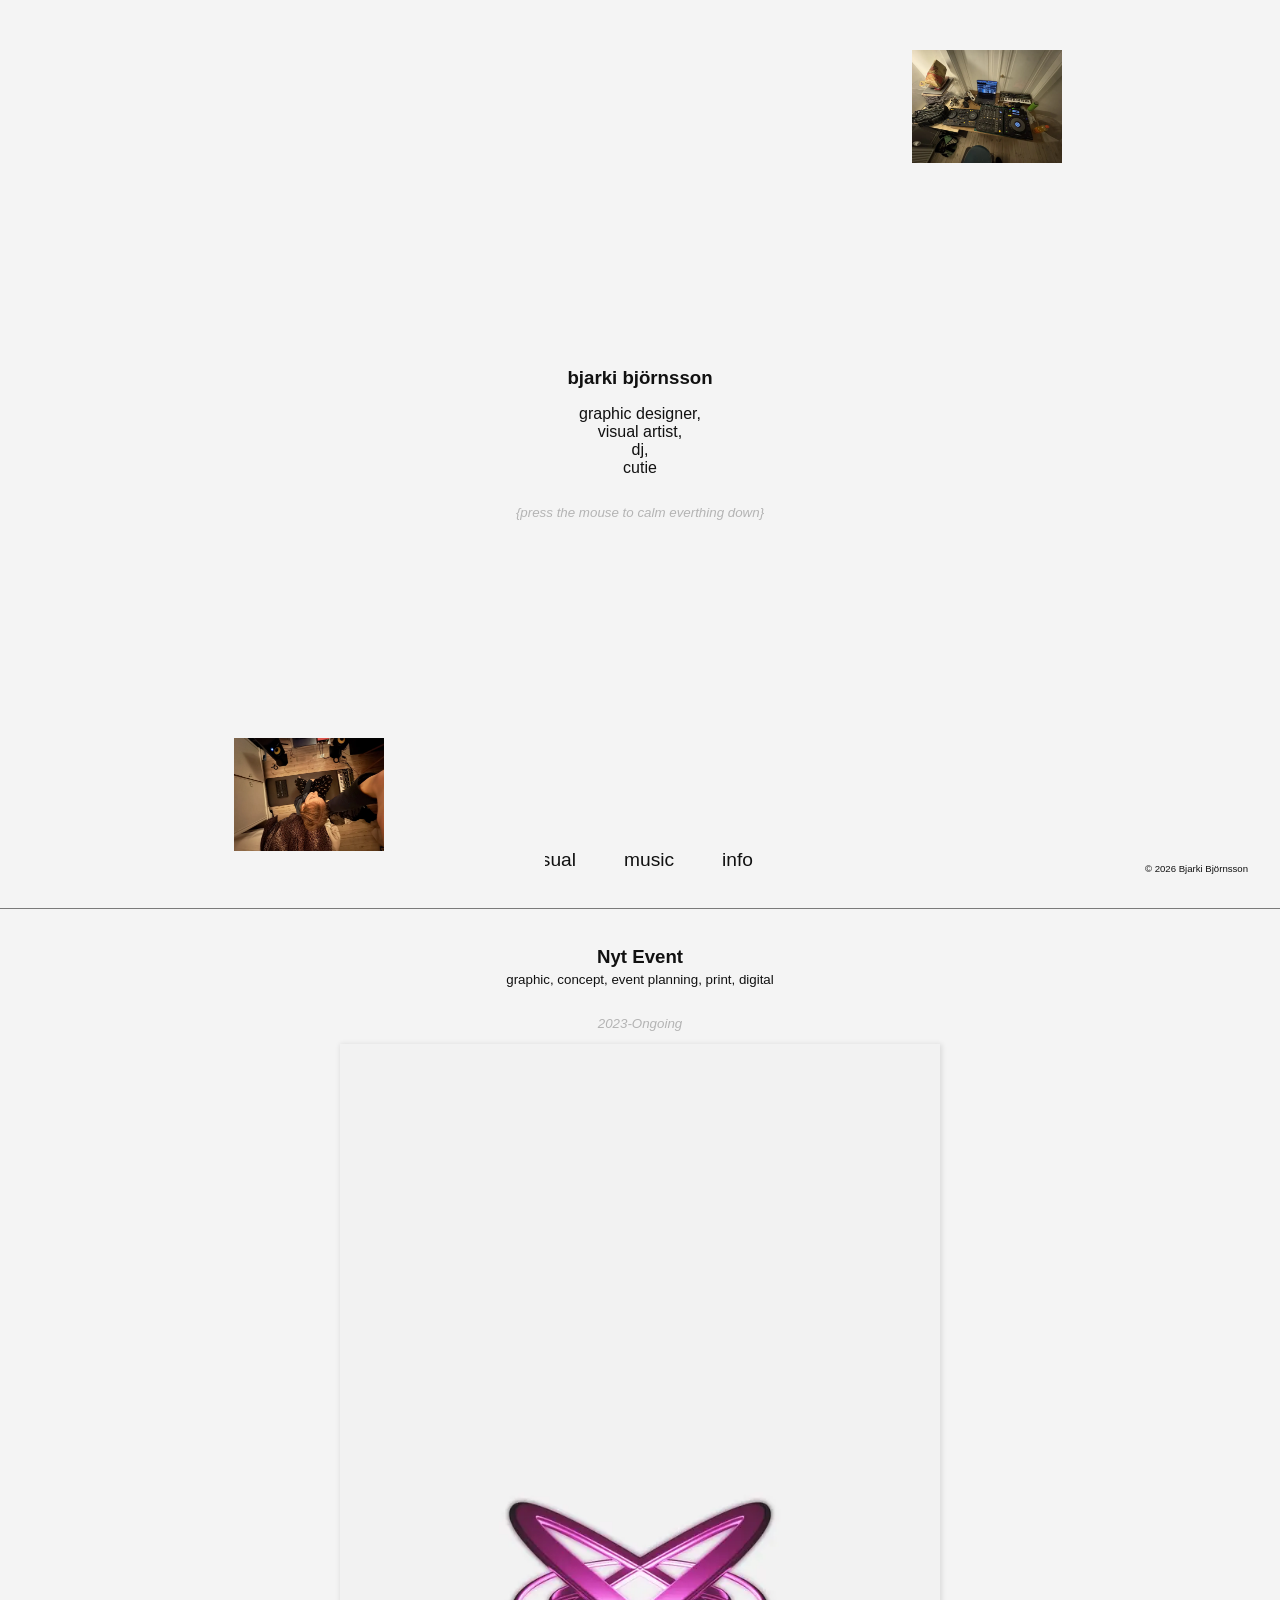
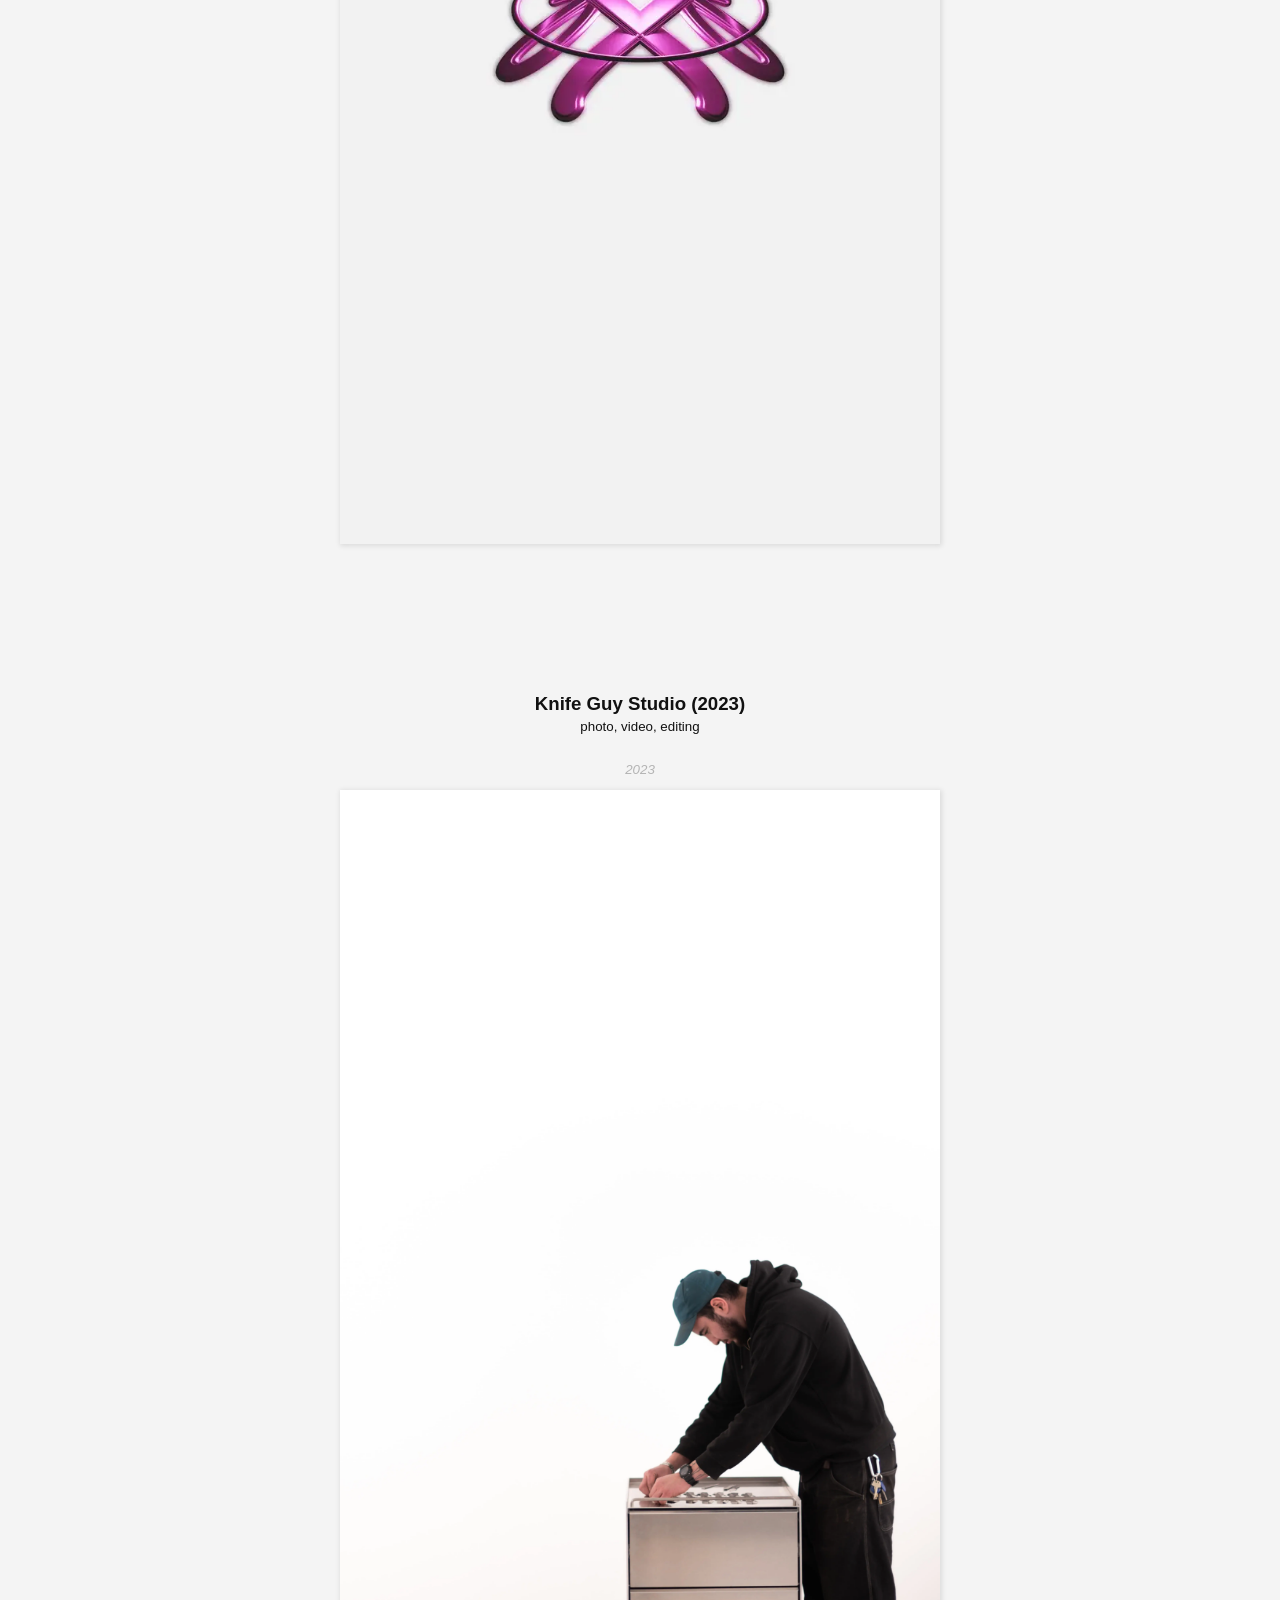
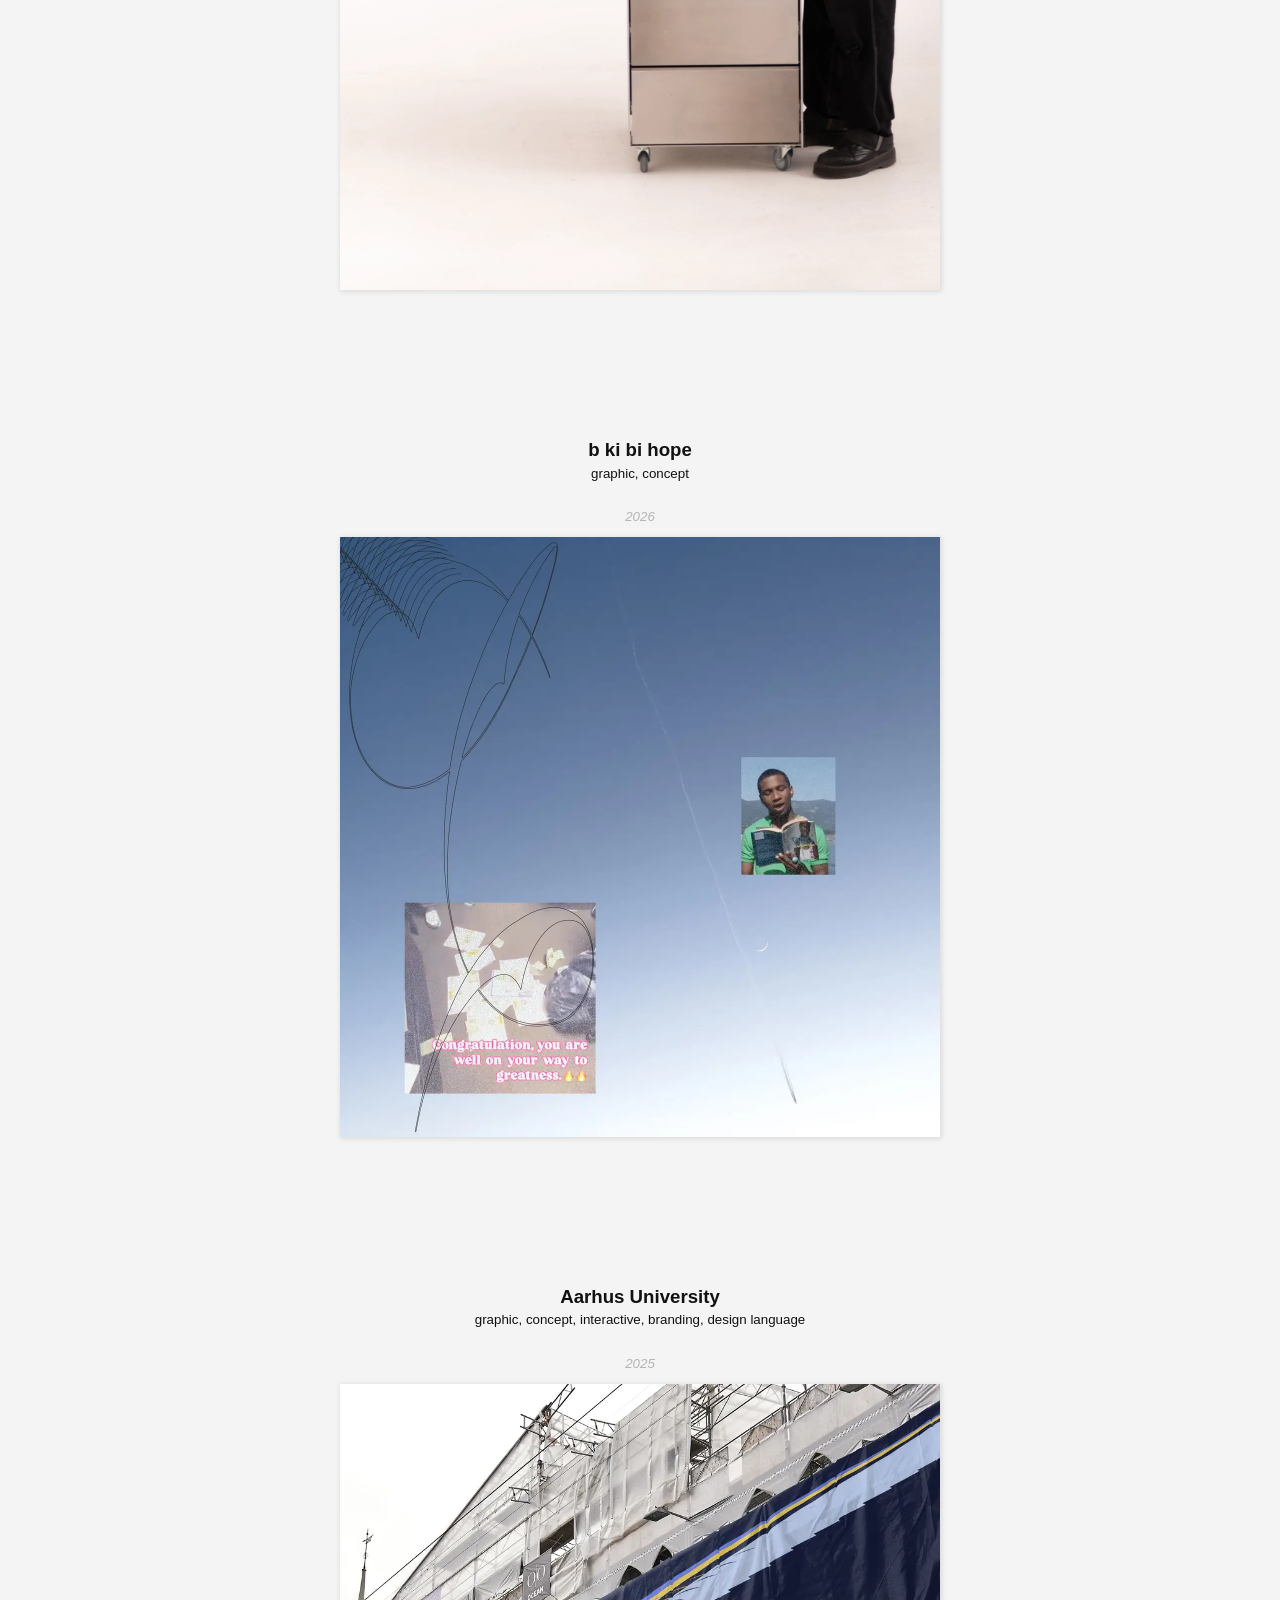
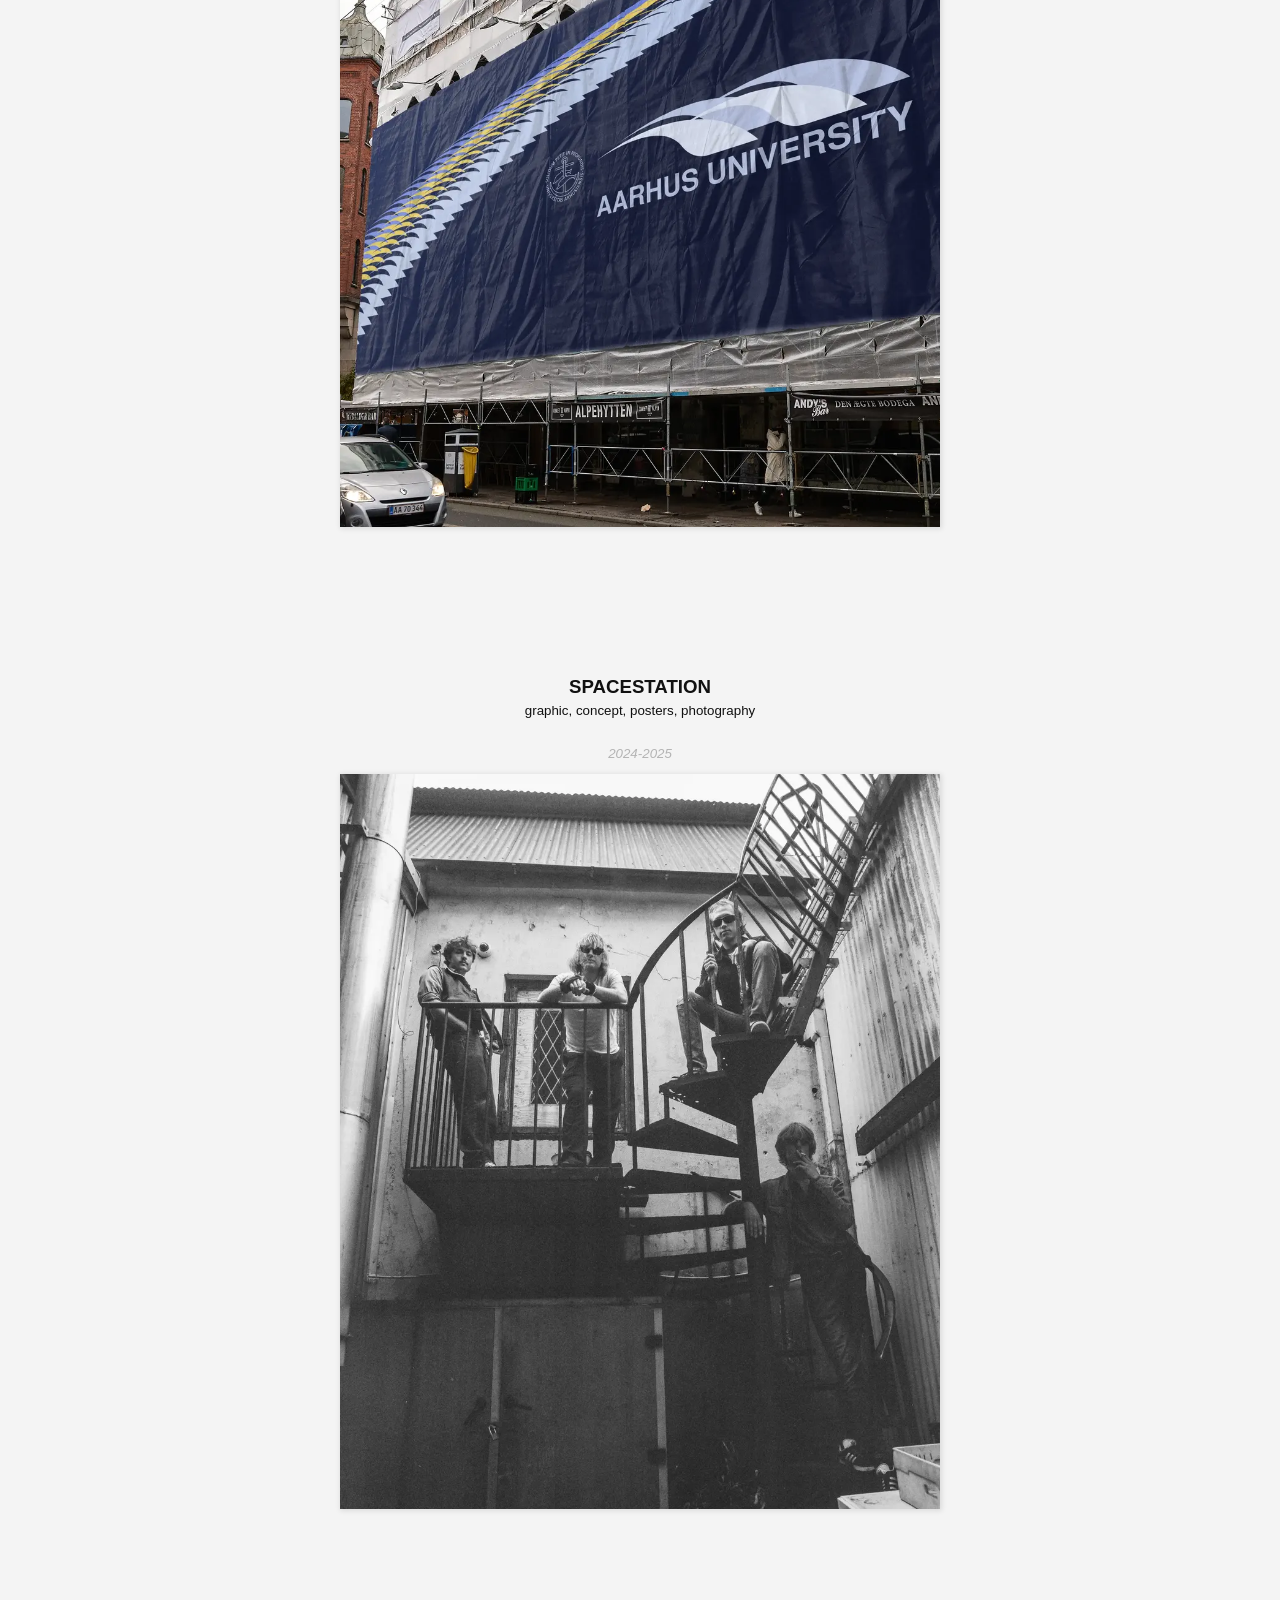
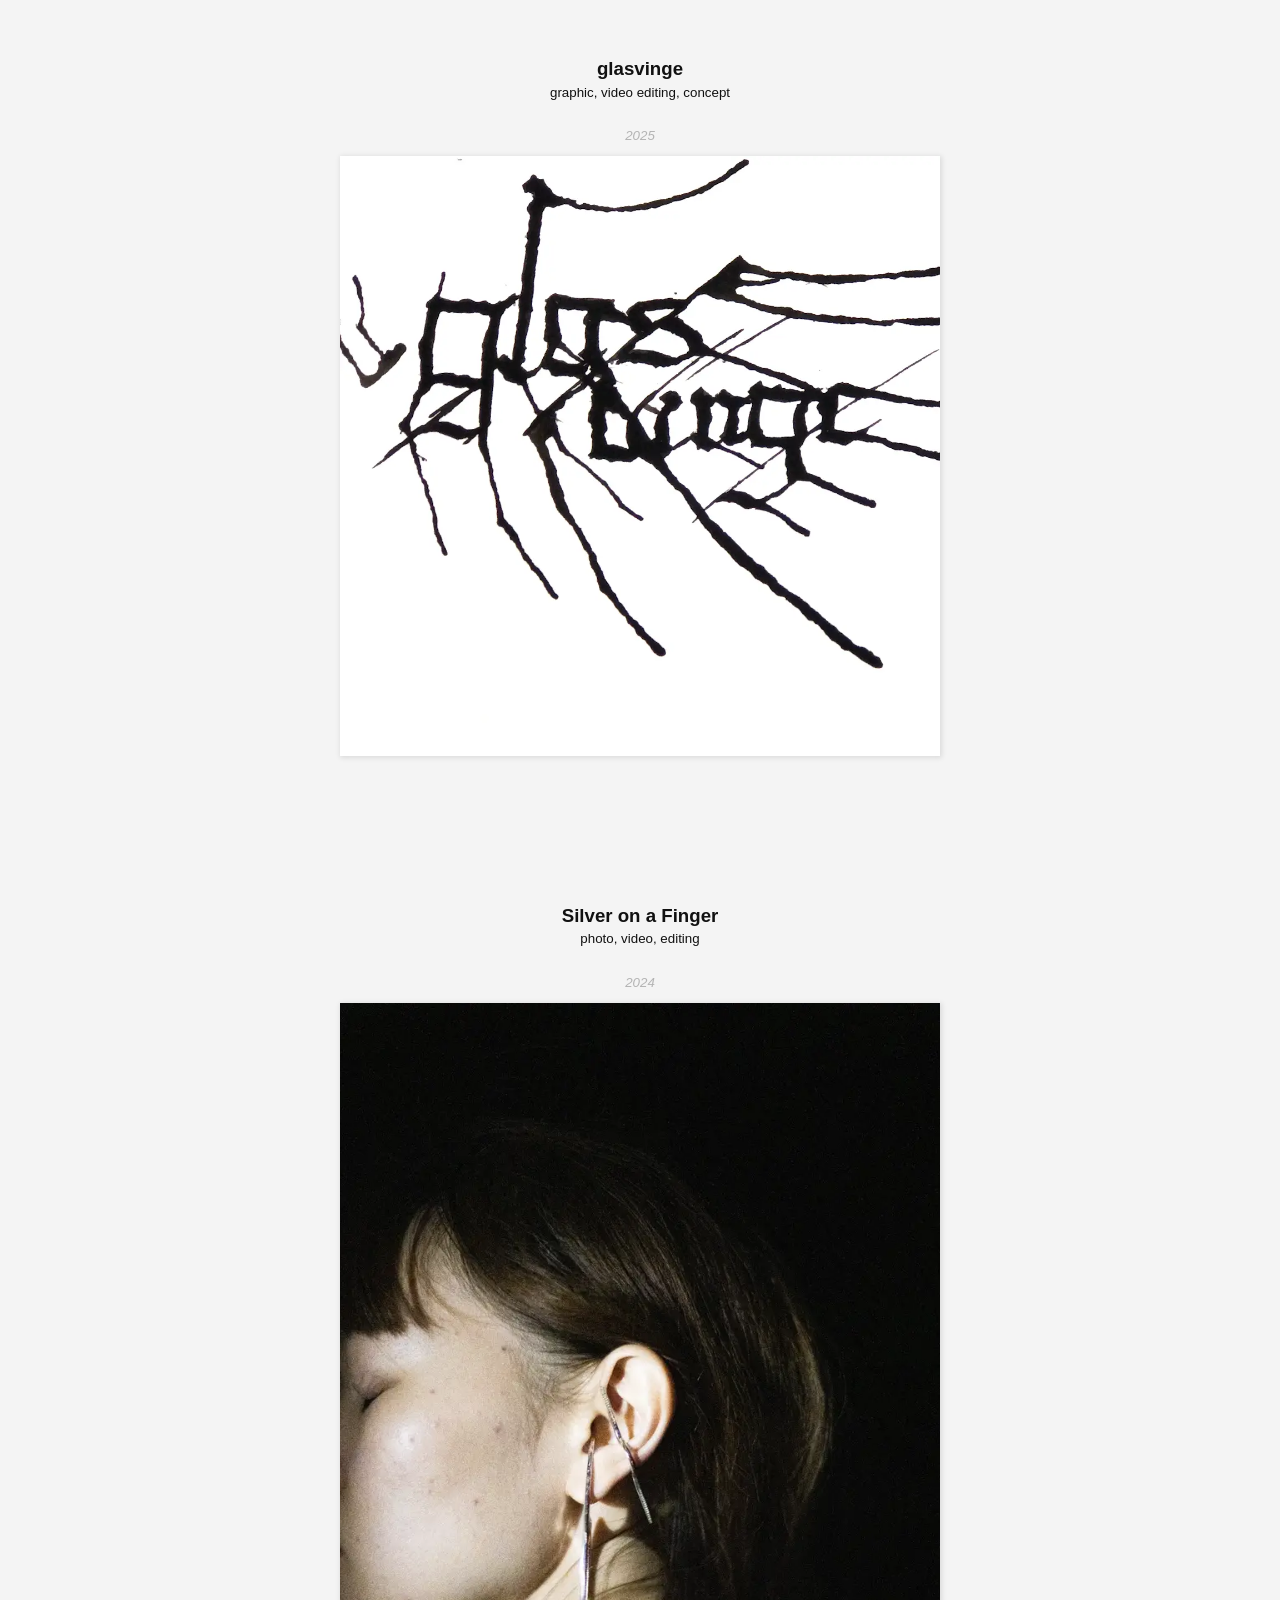
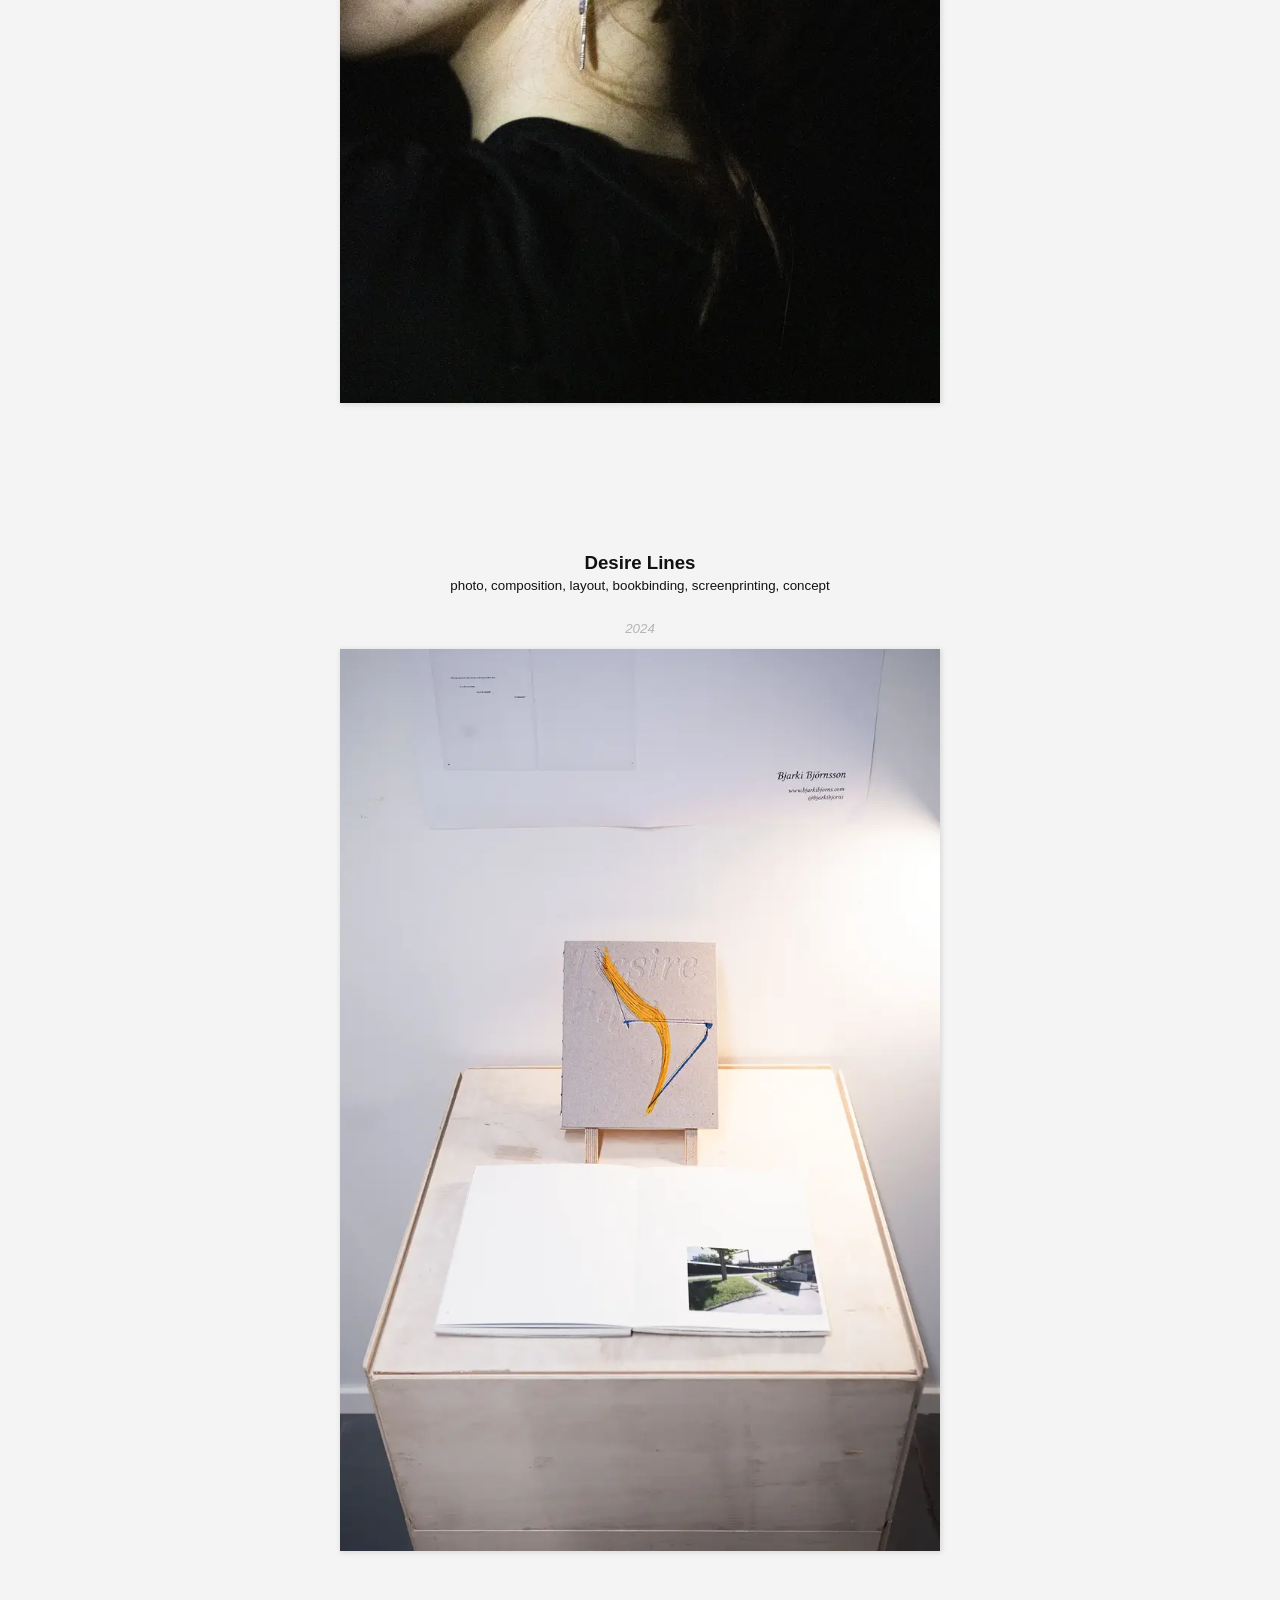
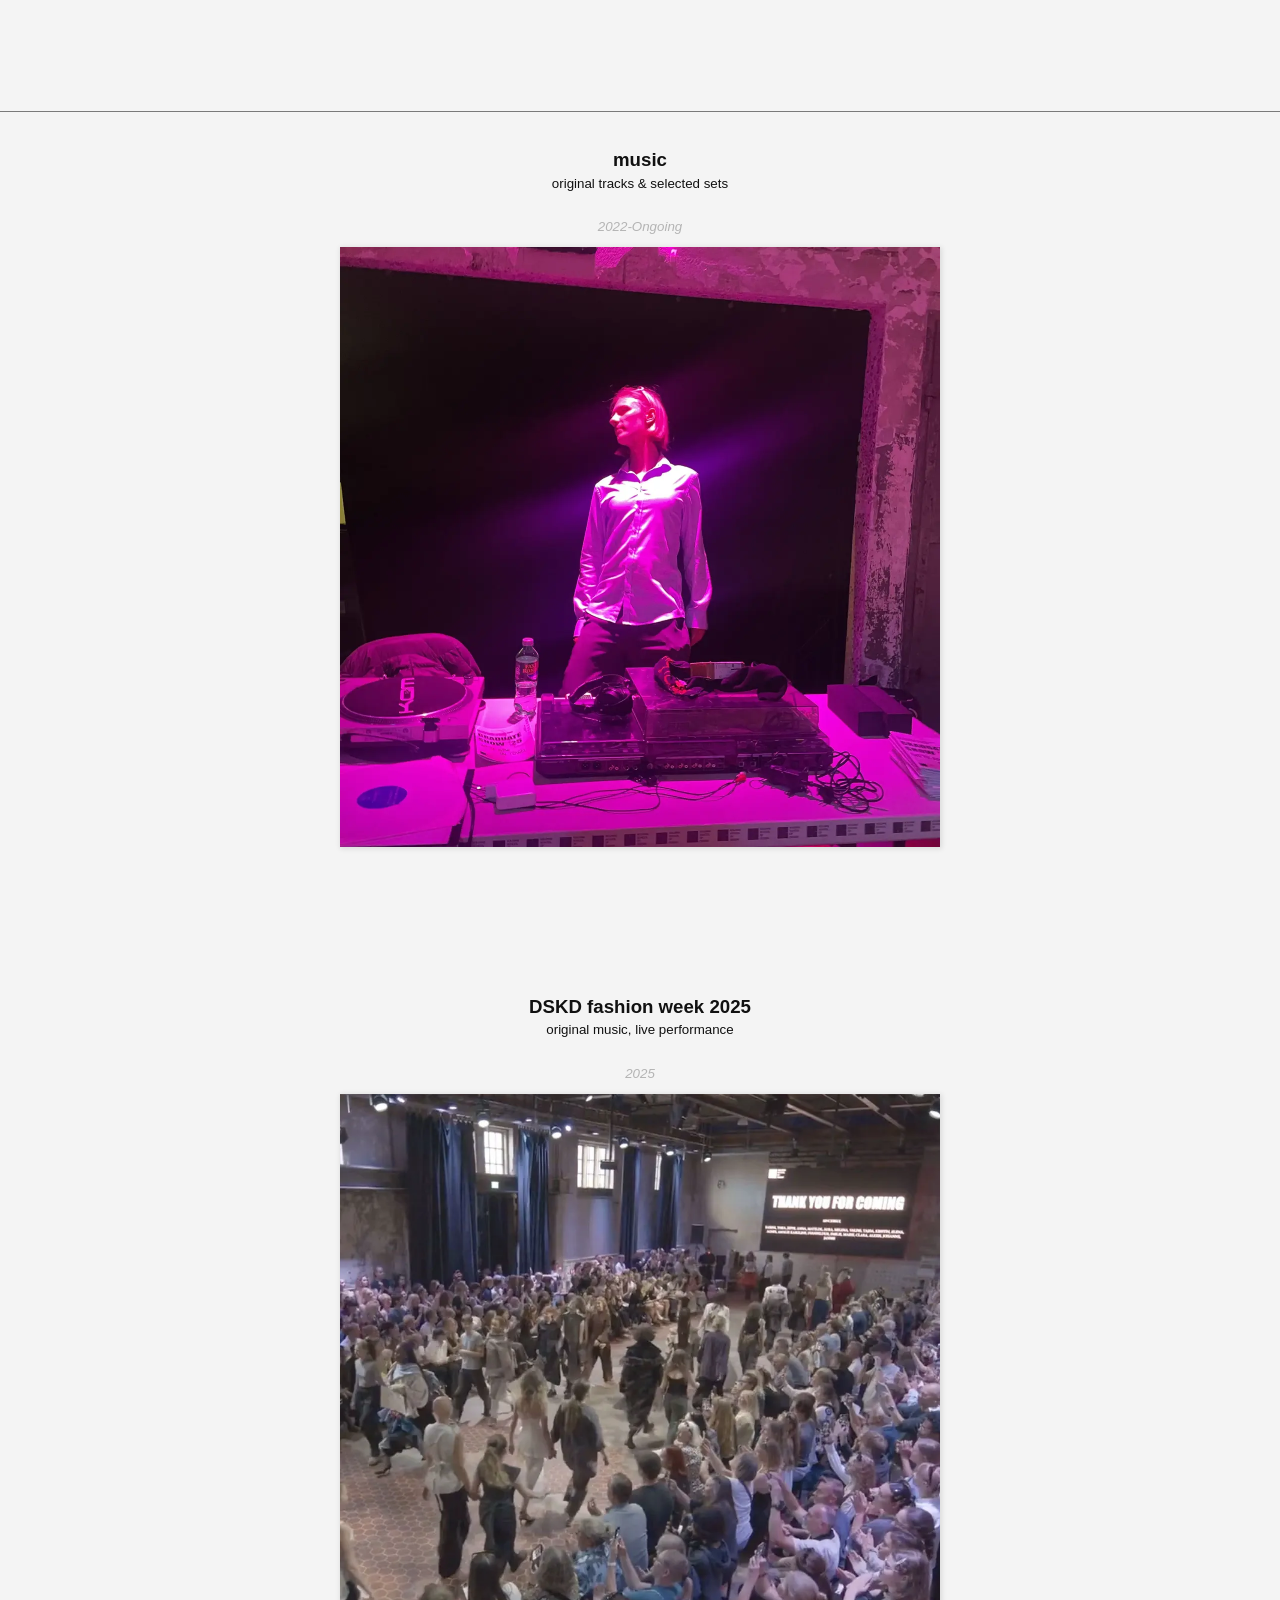
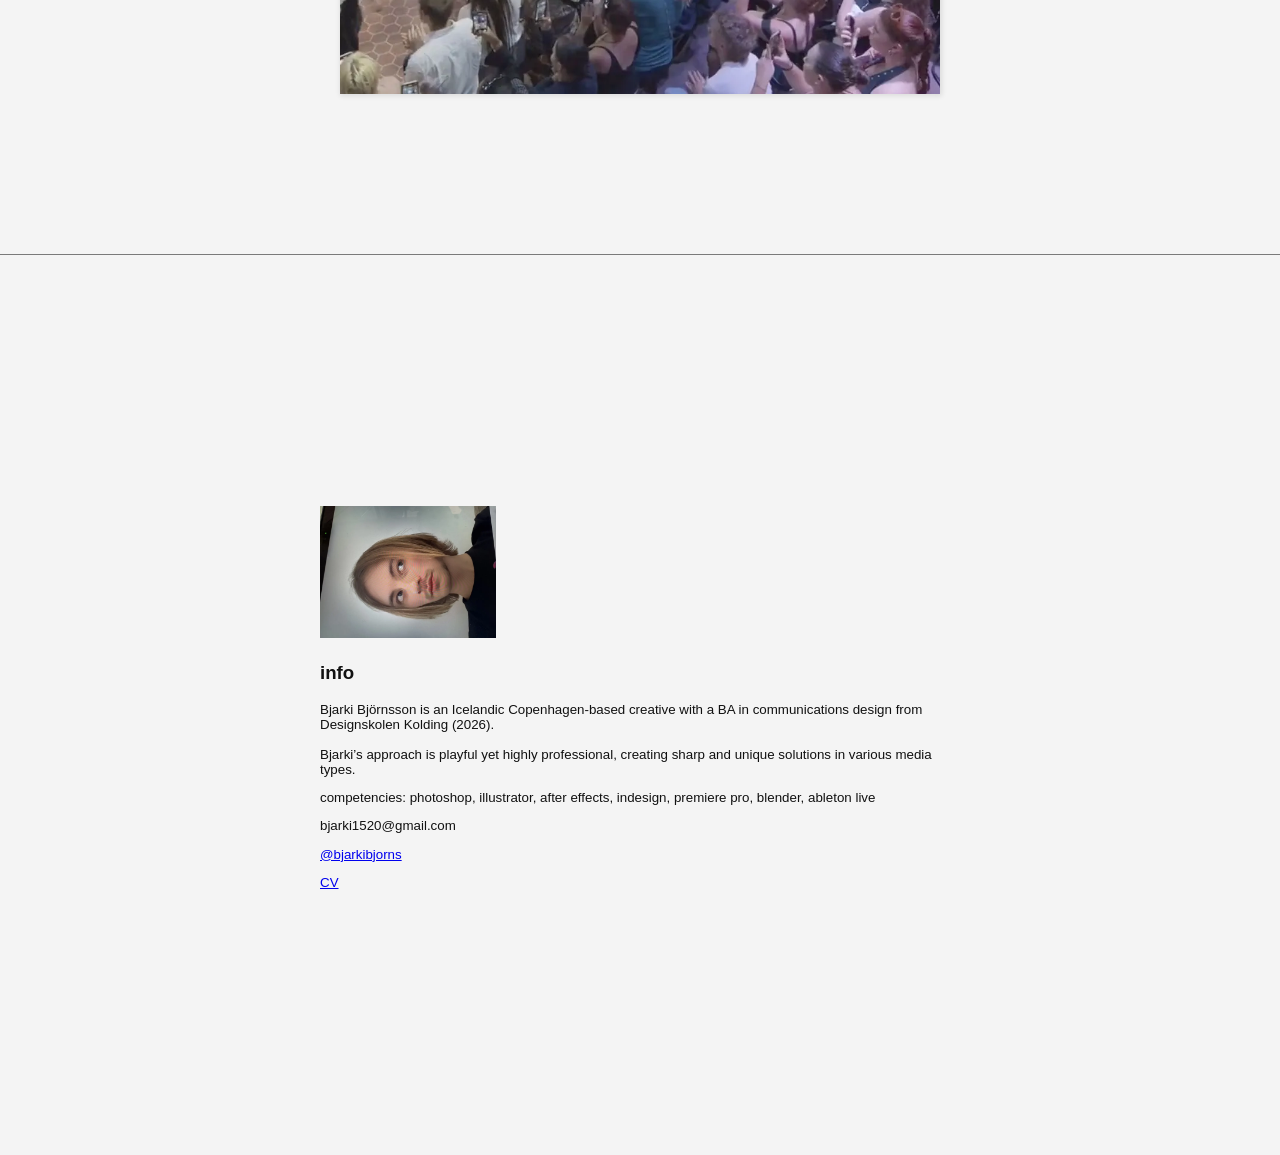
==== index.html @ 42175d0e "network slowness load 4" ====
<!DOCTYPE html>
<html lang="en">
<head>
  <style>
    /* Critical CSS for the loader */
    #loading-screen {
      position: fixed;
      inset: 0;
      background: white;
      z-index: 100000;
      display: flex;
      align-items: center;
      justify-content: center;
    }
    #moving-loader-gif {
      position: fixed;
      z-index: 100001;
      width: 80px;
      pointer-events: none;
      transform: translate(-50%, -50%);
    }
  </style>
  <meta charset="UTF-8" />
  <meta name="viewport" content="width=device-width, initial-scale=1.0" />
  <title>bjarki björnsson</title>
  <link rel="preload" as="image" href="cursors/icons8-iphone-spinner.gif">
  <link rel="stylesheet" href="style.css" />

</head>
<body>

    <div id="loading-screen">
      <img src="cursors/loading cursor1.gif" id="moving-loader-gif">
      
      <div class="loader-content">
      </div>
    </div>

  <script>
    // Attach to 'window' so it's a global reference, not a local 'const'
    window.myLoaderGif = document.getElementById('moving-loader-gif');
    
    window.addEventListener('mousemove', (e) => {
      if (window.myLoaderGif) {
        window.myLoaderGif.style.left = e.clientX + 'px';
        window.myLoaderGif.style.top = e.clientY + 'px';
      }
    });

  </script>

    <div id="hero-container">
    

      <div class="hero-content">
        <h1>bjarki björnsson</h1>
        <p>graphic designer, <br>visual artist, <br>dj, <br>cutie</p>
        <p2>{press the mouse to calm everthing down}</p2>
        </p2>
        </div>

      <video id="random-video" autoplay loop muted playsinline class="lazy-video" data-src="video/lander/compressed50_LANDER3 500kb.mp4">
        <source src="" type="video/mp4">
      </video>

      <video id="random-video2" fetchpriority="high" preload="auto" autoplay loop muted playsinline class="lazy-video" data-src="video/lander/compressed40_E4603BA1-916D-401C-B111-7D8BB519579E.mp4">
        <source src="" type="video/mp4">
      </video>

      <video id="random-video3" fetchpriority="high" preload="auto" autoplay loop muted playsinline class="lazy-video" data-src="video/lander/compressed50_3dbjarki2.mp4">
        <source src="" type="video/mp4">
      </video>

      <video id="random-video4" fetchpriority="high" preload="auto" autoplay loop muted playsinline class="lazy-video" data-src="video/lander/compressed45_flying circles.mp4">
        <source src="" type="video/mp4">
      </video>

      <!-- <div id="random-image">
          <img src="images/lander/IMG_5383.webp" class="lander-img" alt="Lander Image">
        </div> -->

      <div id="random-image2">
          <img src="images/lander/IMG_5138 2.webp" class="lander-img" alt="Lander Image" fetchpriority="high">
        </div>

      <div id="random-image3">
          <img src="images/lander/IMG_4992 3.webp" class="lander-img" alt="Lander Image" fetchpriority="high">
        </div>

        <div class="navigation">
      <a href="#work">visual</a> 
      <a href="#music">music</a>
      <a href="#info">info</a>
      </div>

    </div>

<script>
  // Immediate Hero Interaction
  const hero = document.getElementById('hero-container');
  const loader = document.getElementById('moving-loader-gif');
  
  window.addEventListener('mousemove', (e) => {
    // Move the custom cursor immediately
    if (loader) {
      loader.style.left = e.clientX + 'px';
      loader.style.top = e.clientY + 'px';
    }
    
    // Simple logic to trigger your "chaos" functions if the script.js is ready
    if (typeof initAllElements === "function") {
       // Only run the heavy stuff if the mouse moves significantly
       if (Math.abs(e.clientX - heroLastX) > 5) {
         initAllElements();
         heroLastX = e.clientX;
       }
    }
  });
</script>

  <section id="work">

      <hr class="concept-line">

        <!-- nyt event -->
    <div class="project" data-date="2026-03-13">
      <h2>Nyt Event</h2>
      <p>graphic, concept, event planning, print, digital</p>
      <p2>2023-Ongoing</p2>

        <div class="project-content">
        <img src="images/nyt event/NE logo pink small background.webp" class="project-image"
        style="--img-height: 1100px;">
     </div>

        <div class="project-info hidden project-info-text spnr-text-position">
            <p class="project-info-text">
              Nyt Event is a collective of djs, designers, light artists, and music lovers who have come together to offer an alternative to the local party scene. 
              <br> <br>
              Their events are thoughtfully themed, spotlighting local talent alongside national and international artists. 
              <br><br>Nyt Event is a dynamic, ever-evolving organization moving as one to build a vibrant community centered around music and shared spaces.
            </p>
      </div>

      <div class="project-info hidden project-info-text spnr-text-position">
            <p class="project-info-text">
              past events: 
              <br> NE1: Friday the 13th
              <br> NE2: Slippery When Wet
              <br> NE3: cloud9
              <br> NE4: Enter The Forest
              <br> NE5: Nyt Event is Back
              <br> NE6: Frequency
              <br> NE7: Double Take
              <br> NE8: Full Circle
      </div>
      
     <div class="project-info hidden" style="width: 12vw;" loading="lazy">
        <img src="images/nyt event/NE2 NytEventPoster 01.12.webp">
      </div>
      
     <div class="project-info hidden" style="width: 12vw;" loading="lazy">
        <img src="images/nyt event/NE8 portrett insta2.webp">
      </div>

      <div class="project-info hidden spnr-video-position custom-size-video" style="width: 12vw;">
        <video autoplay loop muted playsinline controls class="video-shown lazy-video" data-src="video/nyt event/compressed50_NE2 anim2.10001-0350.mp4">
          <source src="" type="video/mp4">
        </video>
      </div>
        
      <div class="project-info hidden spnr-video-position custom-size-video" style="width: 12vw;">
        <video autoplay loop muted playsinline controls class="video-shown lazy-video" data-src="video/nyt event/compressed50_NE3 vid 4compressed40.mp4">
          <source src="" type="video/mp4">
        </video>
      </div>

      <div class="project-info hidden" style="width: 400px; padding: 0;">
        <a href="https://youtu.be/iKqjh4j3o0E?si=7zTYryjieG_lVXyG" target="_blank" class="yt-link-wrapper">
          <div class="video-container">
                    <video autoplay loop muted playsinline controls class="video-shown lazy-video" data-src="video/nyt event/compressed50_NE4 LIVE GRAFIK showcaseComp35.mp4">
                    <source src="" type="video/mp4">
                  </video>
            
            <div class="play-overlay">
              <span class="play-icon">▶</span>
            </div>
            <p>NE4 live visuals showcase</p>
          </div>
        </a>
      </div>

      <div class="project-info hidden spnr-video-position custom-size-video" style="width: 12vw;" loading="lazy">
        <video autoplay loop muted playsinline controls class="video-shown lazy-video" data-src="video/nyt event/compressed50_NE8 compressed31_ne8 instagram poster ready (higher bitrate).mp4">
          <source src="" type="video/mp4">
        </video>
      </div>

      <div class="project-info hidden spnr-video-position custom-size-video" style="width: 12vw;" loading="lazy">
        <video autoplay loop muted playsinline controls class="video-shown lazy-video" data-src="video/nyt event/compressed50_NE7 compressed32_NE7 vibe vid 4th export.mp4">
          <source src="" type="video/mp4">
        </video>
      </div>

      
      <div class="project-info hidden carousel-container" style="width: 12vw;" loading="lazy">
        <div style="position: relative;"> <div class="carousel-slides" loading="lazy">
            <img src="images/nyt event/NE4 PLAKAT WEB Large.webp" class="active">
            <img src="images/nyt event/NE4 PLAKAT WEB2 Large.webp" style="display:none;">
          </div>
          
          <div class="fullscreen-btn" title="Open Fullscreen">⛶</div>
        </div>
        
      </div>
      
      <div class="project-info hidden carousel-container" style="width: 12vw;" loading="lazy">
        <div style="position: relative;"> <div class="carousel-slides">
            <img src="images/nyt event/NE7 basement plakat DIGITAL_01.webp" class="active">
            <img src="images/nyt event/NE7 Double Take Insta post.webp" style="display:none;">
          </div>
          
          <div class="fullscreen-btn" title="Open Fullscreen">⛶</div>
        </div>
        
      </div>


    </div>

   <!-- b ki bi hope series -->
    <div class="project" data-date="2026-02-20">
      <h2>b ki bi hope</h2>
      <p>graphic, concept</p>
      <p2>2026</p2>
  
      <div class="project-content">
        <img src="images/b ki bi hope series/b ki bi hope1 FINAL.webp" class="project-image" loading="lazy"
            style="--img-height: auto;">
      </div>
  
      <div class="project-info hidden project-info-text spnr-text-position">
        <p>a hopecore & internet inspired mix series with visuals made from my videos, a short message to the enjoyer and some line animation.</p>
      </div>  

      <div class="project-info hidden project-info-text playlist-link-position">
        <a href="https://youtube.com/playlist?list=PLxPtpmsCtfvhd7OvOe6T6Duh5SeKeZaR4&si=cucd_KIMr5ONEcuh" target="_blank">youtube playlist</a>
      </div>   
  
      <div class="project-info hidden spnr-video-position"  style="width: 12vw;" loading="lazy">
        <video autoplay loop muted playsinline class="video-shown image-video-lightbox-fix lazy-video" data-src="video/b ki bi hope series/compressed40_b ki bi hope1 tracklist video.mp4">
          <source src="" type="video/mp4">
        </video>
      </div>

      <div class="project-info hidden" style="width: 12vw;" loading="lazy">
        <img src="images/b ki bi hope series/b ki bi hope2 ss.webp">
      </div>

      <div class="project-info hidden" style="width: 12vw;" loading="lazy">
        <img src="images/b ki bi hope series/b ki bi hope3 ss.webp">
      </div>

      <div class="project-info hidden" style="width: 12vw;" loading="lazy">
        <img src="images/b ki bi hope series/b ki bi hope1 ss.webp">
      </div>
    </div>

      <!-- silver on a finger -->
        <div class="project" data-date="2024-06-06">
          <h2>Silver on a Finger</h2>
        <p>photo, video, editing</p>
        <p2>2024</p2>

        <div class="project-content">
          <img src="images/silver on a finger/_DSC2066.webp" class="project-image"
              style="--img-height: 1000px;">
        </div>

              <div class="project-info hidden project-info-text spnr-text-position">
          <p>This was a shoot for the lovely Emilie Storm Kaysen and her brand, Silver on a Finger. Experimenting with moving phone flashlights, we were able to create this super unique atmosphere. The outcome was a mood video, and some product/concept photographs.</p>
        </div>  

        <div class="project-info hidden spnr-video-position custom-size-video">
          <video autoplay loop muted playsinline controls class="video-shown lazy-video" data-src="video/silver on a finger/compressed40_compressed_Silver on a Finger Bjarki video.mp4">
            <source src="" type="video/mp4">
          </video>
        </div>

        <div class="custom-soaf-photo">

              <div class="project-info hidden" style="width: 12vw;" loading="lazy">
                <img src="images/silver on a finger/_DSC1998.webp">
              </div>

              <div class="project-info hidden" style="width: 12vw;" loading="lazy">
                <img src="images/silver on a finger/_DSC2864.webp">
              </div>

              <div class="project-info hidden" style="width: 12vw;" loading="lazy">
                <img src="images/silver on a finger/_DSC3039.webp">
              </div>

              <div class="project-info hidden" style="width: 12vw;" loading="lazy">
                <img src="images/silver on a finger/_DSC2109.webp">
              </div>

              <div class="project-info hidden" style="width: 12vw;" loading="lazy">
                <img src="images/silver on a finger/_DSC2182.webp">
              </div>

              <div class="project-info hidden" style="width: 12vw;" loading="lazy">
                <img src="images/silver on a finger/_DSC2033.webp">
              </div>

              <div class="project-info hidden" style="width: 12vw;" loading="lazy">
                <img src="images/silver on a finger/_DSC2444.webp">
              </div>

              <div class="project-info hidden" style="width: 12vw;" loading="lazy">
                <img src="images/silver on a finger/_DSC2850.webp">
              </div>
        </div>

        </div>

    <!-- spacestation -->
        <div class="project"  data-date="2025-09-20"> 
      <h2>SPACESTATION</h2>
      <p>graphic, concept, posters, photography</p>
      <p2>2024-2025</p2>

        <div class="project-content">
        <img src="images/spacestation/000004480005.webp" class="project-image"
               style="--img-height: auto;">
     </div>

        <div class="project-info hidden project-info-text spnr-text-position">
        <p class="project-info-text">Rockband from Iceland, 60s phsycadelic pop fused w/ shoegaze. Posters, band photos, live performance photos, album cover concept work</p>
      </div>

      <div class="project-info hidden" style="width: 12vw;" loading="lazy">
        <img src="images/spacestation/000004480006.webp">
      </div>
      
      <div class="project-info hidden" style="width: 12vw;" loading="lazy">
        <img src="images/spacestation/Leica M2 (Portra400) 4 Sumar2024 22.webp">
      </div>
      
      <div class="project-info hidden" style="width: 12vw;" loading="lazy">
        <img src="images/spacestation/Spacestation EU tour 23.sept FINAL_01.webp">
      </div>

      <div class="project-info hidden spnr-video-position" style="width: 12vw;" loading="lazy">
        <video autoplay loop muted playsinline class="video-shown image-video-lightbox-fix lazy-video" data-src="video/spacestation/compressed50_ISL SYNDROME POSTER ANIMATED FINAL.mp4">
          <source src="" type="video/mp4">
        </video>
      </div>

    </div>

        <!-- desire lines -->
    <div class="project" data-date="2024-06-01">
      <h2>Desire Lines</h2>
      <p>photo, composition, layout, bookbinding, screenprinting, concept</p>
      <p2>2024</p2>

        <div class="project-content">
        <img src="images/desire lines/desire lines title image copy.webp" class="project-image"
               style="--img-height: auto;">
     </div>

        <div class="project-info hidden project-info-text spnr-text-position">
            <p class="project-info-text">This book aims to get the user to implement the values of Wabi-Sabi into their lives by taking example in something we all know and can relate to. A traditional coffee table book is big, well crafted and typically not meant to be read in one sitting, making it kind of at odds with its purpose. This book is big, well crafted but only takes 5-10 minutes to complete. This way it fits much better in at the places you usually find coffee table books. 
            <br><br>This book was my final project during my first year in the Communication Design program at Designskolen Kolding. After the examination, the administration bought 2 copies of the book to be shown on the halls of the school. 
            <br><br>I refined the screen printed graphic elements on the cover and inside the book.</p>
      </div>

      <div class="project-info hidden spnr-video-position" style="width: 15rem;" loading="lazy">
        <img src="images/desire lines/_DSC6150.webp">
      </div>
      
      <div class="project-info hidden" style="width: 12vw;" loading="lazy">
        <img src="images/desire lines/_DSC6185.webp">
      </div>
      
      <div class="project-info hidden" style="width: 12vw;" loading="lazy">
        <img src="images/desire lines/_DSC6155.webp">
      </div>
      
      <div class="project-info hidden" style="width: 12vw;" loading="lazy">
        <img src="images/desire lines/_DSC6187.webp">
      </div>
      
      <div class="project-info hidden" style="width: 12vw;" loading="lazy">
        <img src="images/desire lines/_DSC6191.webp">
      </div>
      
      <div class="project-info hidden" style="width: 12vw;" loading="lazy">
        <img src="images/desire lines/_DSC6196.webp">
      </div>

      <div class="project-info hidden spnr-video-position" style="width: 12vw;">
        <video autoplay loop muted playsinline class="video-shown image-video-lightbox-fix lazy-video" data-src="video/desire lines/compressed40_nr3.mp4">
          <source src="" type="video/mp4">
        </video>
      </div>

    </div>

        <!-- glasvinge -->
    <div class="project" data-date="2025-04-01">
      <h2>glasvinge</h2>
      <p>graphic, video editing, concept</p>
      <p2>2025</p2>

        <div class="project-content">
        <img src="images/glasvinge/logo creation/Glasvinge Logo final.webp" class="project-image"
             style="--img-height: auto;"> 
     </div>

        <div class="project-info hidden project-info-text spnr-text-position">
            <p class="project-info-text">Glasvinge was a project made by myself and 3 musicians/sound designers. 
            <br>It was a platform where we could experiment both visually and sonically. 
            <br><br>I created a logo and a visual language for the project. I also made covers for 2 musical releases.</p>
      </div>
      
      <div class="project-info hidden" style="width: 12vw;" loading="lazy">
        <img src="images/glasvinge/Glasvinge EP1 Cover Final.webp">
      </div>
      
      <div class="project-info hidden" style="width: 12vw;" loading="lazy">
        <img src="images/glasvinge/FSM cover FINAL 3000x3000.webp">
      </div>
  
      <div class="project-info hidden spnr-video-position custom-size-video" style="width: 10vw;" >
        <video autoplay loop muted playsinline controls class="video-shown lazy-video" data-src="video/glasvinge/compressed50_compressed40_glasvinge creation video.mp4">
          <source src="" type="video/mp4">
        </video>
      </div>
  
      <div class="project-info hidden spnr-video-position custom-size-video" style="width: 10vw;">
        <video autoplay loop muted playsinline controls class="video-shown lazy-video" data-src="video/glasvinge/compressed50_compressed40_Maximum Effort, Minimum Wage Teaser Final.mp4">
          <source src="" type="video/mp4">
        </video>
      </div>
        
      <div class="project-info hidden spnr-video-position custom-size-video-instagram" style="width: 10vw;">
        <video autoplay loop muted playsinline controls class="video-shown lazy-video" data-src="video/glasvinge/compressed50_compressed40_FSM instagram video.mp4">
          <source src="" type="video/mp4">
        </video>
      </div>


    </div>

        <!-- knife guy studio -->
    <div class="project" data-date="2026-03-10">
      <h2>Knife Guy Studio (2023)</h2>
      <p>photo, video, editing</p>
      <p2>2023</p2>

        <div class="project-content">
          <img src="images/knife guy studio/26nov23/the rest/compressed__DSC8351.webp" 
                class="project-image" 
                style="--img-height: 1100px;"> 
                </div>

        <div class="project-info hidden project-info-text spnr-text-position">
            <p class="project-info-text">Knife guy studio is a project by Ismail Hassouna. He makes high quality, hand crafted chefs knives. I’ve done some work for him photographing and recording/editing videos.</p>
      </div>
      
  
      <div class="project-info hidden spnr-video-position custom-size-video" style="width: 11vw;">
        <video autoplay loop muted playsinline controls class="video-shown lazy-video" data-src="video/knife guy studio/22jan26/compressed50_compressed_knifeguy 22jan26 VID1 exp2 .mp4">
          <source src="" type="video/mp4">
        </video>
      </div>
  
      <div class="project-info hidden spnr-video-position custom-size-video"  style="width: 11vw;">
        <video autoplay loop muted playsinline controls class="video-shown lazy-video" data-src="video/knife guy studio/22jan26/compressed50_compressed_knifeguy 22jan26 VID2 exp1 (compressed).mp4">
          <source src="" type="video/mp4">
        </video>
      </div>
  
      <div class="project-info hidden spnr-video-position custom-size-video" style="width: 11vw;">
        <video autoplay loop muted playsinline controls class="video-shown lazy-video" data-src="video/knife guy studio/22jan26/compressed50_compressed_knifeguy 22jan26 VID3 exp3.mp4">
          <source src="" type="video/mp4">
        </video>
      </div>
  
      <div class="project-info hidden spnr-video-position custom-size-video" style="width: 11vw;">
        <video autoplay loop muted playsinline controls class="video-shown lazy-video" data-src="video/knife guy studio/10mar26/compressed50_compressed_KnifeGuyStudio 10.03.26 S1 final.mp4">
          <source src="" type="video/mp4">
        </video>
      </div>

      <div class="project-info hidden carousel-container" style="width: 11vw;">
        <div style="position: relative;"> <div class="carousel-slides" loading="lazy">
            <img src="images/knife guy studio/10mar26/petty/_DSC7578_compressed.webp" class="active">
            <img src="images/knife guy studio/10mar26/petty/_DSC7593_compressed.webp" style="display:none;">
            <img src="images/knife guy studio/10mar26/petty/_DSC7599_compressed.webp" style="display:none;">
            <img src="images/knife guy studio/10mar26/petty/_DSC7610_compressed.webp" style="display:none;">
            <img src="images/knife guy studio/10mar26/petty/_DSC7620_compressed.webp" style="display:none;">
          </div>
          
          <div class="fullscreen-btn" title="Open Fullscreen">⛶</div>
        </div>
        
      </div>
      
      <div class="project-info hidden carousel-container" style="width: 11vw;">
        <div style="position: relative;"> <div class="carousel-slides" loading="lazy">
            <img src="images/knife guy studio/10mar26/large/_DSC7683_compressed.webp" class="active">
            <img src="images/knife guy studio/10mar26/large/_DSC7688_compressed.webp" style="display:none;">
            <img src="images/knife guy studio/10mar26/large/_DSC7710_compressed.webp" style="display:none;">
            <img src="images/knife guy studio/10mar26/large/_DSC7715_compressed.webp" style="display:none;">
            <img src="images/knife guy studio/10mar26/large/_DSC7741_compressed.webp" style="display:none;">
          </div>
          
          <div class="fullscreen-btn" title="Open Fullscreen">⛶</div>
        </div>
        
      </div>

      <div class="project-info hidden carousel-container" style="width: 11vw;">
        <div style="position: relative;"> <div class="carousel-slides" loading="lazy">
            <img src="images/knife guy studio/26nov23/knife in hand/compressed_KnifeInHand1.webp" class="active">
            <img src="images/knife guy studio/26nov23/knife in hand/compressed_KnifeInHand12.webp" style="display:none;">
            <img src="images/knife guy studio/26nov23/knife in hand/compressed_KnifeInHand14.webp" style="display:none;">
            <img src="images/knife guy studio/26nov23/knife in hand/compressed_KnifeInHand18.webp" style="display:none;">
          </div>
          
          <div class="fullscreen-btn" title="Open Fullscreen">⛶</div>
        </div>
        
      </div>
      
      <div class="project-info hidden carousel-container" style="width: 11vw;">
        <div style="position: relative;"> <div class="carousel-slides" loading="lazy">
            <img src="images/knife guy studio/26nov23/the rest/compressed__DSC8343.webp" class="active">
            <img src="images/knife guy studio/26nov23/the rest/compressed__DSC8372.webp" style="display:none;">
            <img src="images/knife guy studio/26nov23/the rest/compressed__DSC8980.webp" style="display:none;">
            <img src="images/knife guy studio/26nov23/the rest/compressed__DSC9003.webp" style="display:none;">
          </div>
          
          <div class="fullscreen-btn" title="Open Fullscreen">⛶</div>
        </div>
        
      </div>

      <div class="project-info hidden carousel-container" style="width: 14vw;">
        <div style="position: relative;"> <div class="carousel-slides" loading="lazy">
            <img src="images/knife guy studio/10mar26/cleaver/_DSC7629_compressed.webp" class="active">
            <img src="images/knife guy studio/10mar26/cleaver/_DSC7664_compressed.webp" style="display:none;">
            <img src="images/knife guy studio/10mar26/cleaver/_DSC7675 copy_compressed.webp" style="display:none;">
          </div>
          
          <div class="fullscreen-btn" title="Open Fullscreen">⛶</div>
        </div>
        
      </div>

      <div class="project-info hidden carousel-container" style="width: 14vw;">
        <div style="position: relative;"> <div class="carousel-slides" loading="lazy">
            <img src="images/knife guy studio/10mar26/groups/_DSC7779_compressed.webp" class="active">
            <img src="images/knife guy studio/10mar26/groups/_DSC7789_compressed.webp" style="display:none;">
            <img src="images/knife guy studio/10mar26/groups/_DSC7807 copy_compressed.webp" style="display:none;">
            <img src="images/knife guy studio/10mar26/groups/_DSC7825_compressed.webp" style="display:none;">
          </div>
          
          <div class="fullscreen-btn" title="Open Fullscreen">⛶</div>
        </div>
        
      </div>

      <div class="project-info hidden carousel-container" style="width: 14vw;">
        <div style="position: relative;"> <div class="carousel-slides" loading="lazy">
            <img src="images/knife guy studio/10mar26/b&w/_DSC7854_compressed.webp" class="active">
            <img src="images/knife guy studio/10mar26/b&w/_DSC7857_compressed.webp" style="display:none;">
            <img src="images/knife guy studio/10mar26/b&w/_DSC7877 copy copy_compressed.webp" style="display:none;">
            <img src="images/knife guy studio/10mar26/b&w/_DSC7929_compressed.webp" style="display:none;">
          </div>
          
          <div class="fullscreen-btn" title="Open Fullscreen">⛶</div>
        </div>
        
      </div>

      <div class="project-info hidden carousel-container" style="width: 14vw;">
        <div style="position: relative;"> <div class="carousel-slides" loading="lazy">
            <img src="images/knife guy studio/10mar26/breadknife/_DSC7515_compressed.webp" class="active">
            <img src="images/knife guy studio/10mar26/breadknife/_DSC7516_compressed.webp" style="display:none;">
            <img src="images/knife guy studio/10mar26/breadknife/_DSC7526_compressed.webp" style="display:none;">
            <img src="images/knife guy studio/10mar26/breadknife/_DSC7534_compressed.webp" style="display:none;">
            <img src="images/knife guy studio/10mar26/breadknife/_DSC7542_compressed.webp" style="display:none;">
          </div>
          
          <div class="fullscreen-btn" title="Open Fullscreen">⛶</div>
        </div>
        
      </div>
      
    </div>

        <!-- au -->
    <div class="project" data-date="2025-10-01">
      <h2>Aarhus University</h2>
      <p>graphic, concept, interactive, branding, design language</p>
      <p2>2025</p2>

        <div class="project-content">
        <img src="images/au/AU title image.webp" class="project-image"
        style="--img-height: auto;">
     </div>

        <div class="project-info hidden project-info-text spnr-text-position">
            <p class="project-info-text">
              This is an interactive mini designguide I made for Aarhus University. The focus was on balancing themes of collaboration and playfulness with “serious institution” in the visual language. 
              <br><br>The designguide was designed specially to be easy to navigate. From the table of contents, you are able to navigate to any chapter and back by simply clicking a title. 
              <br><br>Made as part of Branding & Identitydesign, DSKD 2025
            </p>
      </div>

     <div class="project-info hidden" style="width: 12vw;">
        <img src="images/au/image_Aarhus Design Guide DIGITAL (dragged) 10_1.webp" loading="lazy">
      </div>

     <div class="project-info hidden" style="width: 12vw;">
        <img src="images/au/image_Aarhus Design Guide DIGITAL (dragged) 12_1.webp" loading="lazy">
      </div>

     <div class="project-info hidden" style="width: 12vw;">
        <img src="images/au/image_Aarhus Design Guide DIGITAL (dragged) 11_1.webp" loading="lazy">
      </div>

     <div class="project-info hidden" style="width: 12vw;">
        <img src="images/au/image_Aarhus Design Guide DIGITAL (dragged) 2_1.webp" loading="lazy">
      </div>

     <div class="project-info hidden" style="width: 12vw;">
        <img src="images/au/image_Aarhus Design Guide DIGITAL (dragged) 3_1.webp" loading="lazy">
      </div>

     <div class="project-info hidden" style="width: 12vw;">
        <img src="images/au/image_Aarhus Design Guide DIGITAL (dragged) 4_1.webp" loading="lazy">
      </div>

     <div class="project-info hidden" style="width: 12vw;">
        <img src="images/au/image_Aarhus Design Guide DIGITAL (dragged) 5_1.webp" loading="lazy">
      </div>

     <div class="project-info hidden" style="width: 12vw;">
        <img src="images/au/image_Aarhus Design Guide DIGITAL (dragged) 6_1.webp" loading="lazy">
      </div>

     <div class="project-info hidden" style="width: 12vw;">
        <img src="images/au/image_Aarhus Design Guide DIGITAL (dragged) 7_1.webp" loading="lazy">
      </div>

     <div class="project-info hidden" style="width: 12vw;">
        <img src="images/au/image_Aarhus Design Guide DIGITAL (dragged) 8_1.webp" loading="lazy">
      </div>

     <div class="project-info hidden" style="width: 12vw;">
        <img src="images/au/image_Aarhus Design Guide DIGITAL (dragged) 9_1.webp" loading="lazy">
      </div>
      
      <div class="project-info hidden playlist-link-position" 
              style="width: 18vw !important;">
        <a href="pdfs/Aarhus Design Guide DIGITAL (web).pdf" target="_blank" class="yt-link-wrapper pdf-thumb-fix">
          <img src="images/au/image_Aarhus Design Guide DIGITAL (dragged)_1.webp" class="yt-thumb" alt="Aarhus Design Guide" loading="lazy">
          
          <div class="play-overlay">
              <p>open the interactive pdf!</p>
          </div>
        </a>
      </div>

    </div>

  </section>

  <!-- <section id="concept">
      
      <hr class="concept-line">
    
  </section> -->

  <section id="music">
    
    <hr class="concept-line">
  

    <!-- dskd fashion week 2025 -->
    <div class="project" data-date="2025-08-03">
      <h2>DSKD fashion week 2025</h2>
      <p>original music, live performance</p>
      <p2>2025</p2>
  
      <div class="project-content">
        <img src="images/dskd fashion show/dskd fashion show title pic2.webp" class="project-image">
      </div>
  
      <div class="project-info hidden project-info-text spnr-text-position">
        <p>I composed original music for the catwalk. I created 4 songs. They were composed in a way that would make them all be able to seamlessly flow together. Then I mixed them live at the show.</p>
      </div>      
  
      <div class="project-info hidden spnr-video-position custom-size-video">
        <video autoplay loop muted playsinline controls class="video-shown lazy-video" data-src="video/dskd fashion show/compressed_RPReplay_Final1755112955.mp4">
          <source src="" type="video/mp4">
        </video>
                <video autoplay loop muted playsinline controls class="video-shown lazy-video" data-src="video/dskd fashion show/compressed_RPReplay_Final1755113846.mp4">
          <source src="" type="video/mp4">
        </video>
                <video autoplay loop muted playsinline controls class="video-shown lazy-video" data-src="video/dskd fashion show/compressed_RPReplay_Final1755113708.mp4">
          <source src="" type="video/mp4">
        </video>
      </div>
<!--   
      <div class="project-info hidden spnr-video-position custom-size-video">
        <video autoplay loop muted playsinline controls class="video-shown lazy-video" data-src="video/dskd fashion show/compressed_RPReplay_Final1755113708.mp4">
          <source src="" type="video/mp4">
        </video>
      </div>
      <div class="project-info hidden spnr-video-position custom-size-video">
        <video autoplay loop muted playsinline controls class="video-shown lazy-video" data-src="video/dskd fashion show/compressed_RPReplay_Final1755113846.mp4">
          <source src="" type="video/mp4">
        </video>
      </div> -->

      <div class="project-info hidden audio-player-position">
          <audio controls>
            <source src="audio/Bjarkitracks1.opus" type="audio/ogg">
            Your browser does not support the audio element.
          </audio>
                    <audio controls>
            <source src="audio/Bjarkitracks2.opus" type="audio/ogg">
            Your browser does not support the audio element.
          </audio>
                    <audio controls>
            <source src="audio/Bjarkitracks3.opus" type="audio/ogg">
            Your browser does not support the audio element.
          </audio>
                    <audio controls>
            <source src="audio/riser.opus" type="audio/ogg">
            Your browser does not support the audio element.
          </audio>
        </div>

    </div>

    <!-- music -->
      <div class="project" data-date="2026-03-10">
            <h2>music</h2>
          <p>original tracks & selected sets</p>
          <p2>2022-Ongoing</p2>

          <div class="project-content">
            <img src="images/music/bj glow.webp" class="project-image">
          </div>

                <div class="project-info hidden project-info-text spnr-text-position">
              <a href="https://soundcloud.com/squeezaaaa" target="_blank">www.soundcloud.com</a>
          </div>  

          <div class="project-info hidden" style="width: 250px;">
                <iframe 
                  width="100%" 
                  height="auto" 
                  scrolling="no" 
                  frameborder="no" 
                  allow="autoplay" 
                  src="https://w.soundcloud.com/player/?url=https%3A//api.soundcloud.com/tracks/soundcloud%253Atracks%253A2278584110&color=%239e0e80&auto_play=false&hide_related=false&show_comments=true&show_user=true&show_reposts=false&show_teaser=true&visual=true"></iframe><div style="font-size: 10px; color: #cccccc;line-break: anywhere;word-break: normal;overflow: hidden;white-space: nowrap;text-overflow: ellipsis; font-family: Interstate,Lucida Grande,Lucida Sans Unicode,Lucida Sans,Garuda,Verdana,Tahoma,sans-serif;font-weight: 100;"><a href="https://soundcloud.com/squeezaaaa" title="bjarki" target="_blank" style="color: #cccccc; text-decoration: none;">bjarki</a> · <a href="https://soundcloud.com/squeezaaaa/twink-afters-pt2" title="twink afters pt2" target="_blank" style="color: #cccccc; text-decoration: none;">twink afters pt2</a></div>">
                </iframe>
              </div>

          <div class="project-info hidden" style="width: 250px;">
                <iframe 
                  width="100%" 
                  height="auto" 
                  scrolling="no" 
                  frameborder="no" 
                  allow="autoplay" 
                  src="https://w.soundcloud.com/player/?url=https%3A//api.soundcloud.com/tracks/soundcloud%253Atracks%253A2222698913&color=%239e0e80&auto_play=false&hide_related=false&show_comments=true&show_user=true&show_reposts=false&show_teaser=true&visual=true"></iframe><div style="font-size: 10px; color: #cccccc;line-break: anywhere;word-break: normal;overflow: hidden;white-space: nowrap;text-overflow: ellipsis; font-family: Interstate,Lucida Grande,Lucida Sans Unicode,Lucida Sans,Garuda,Verdana,Tahoma,sans-serif;font-weight: 100;"><a href="https://soundcloud.com/squeezaaaa" title="bjarki" target="_blank" style="color: #cccccc; text-decoration: none;">bjarki</a> · <a href="https://soundcloud.com/squeezaaaa/honestly-i-just-wanna-be-the-type-of-rich-to-where-i-could-pay-my-friends-to-hang-out-with-me" title="honestly i just wanna be the type of rich to where i could pay my friends to hang out with me" target="_blank" style="color: #cccccc; text-decoration: none;">honestly i just wanna be the type of rich to where i could pay my friends to hang out with me</a></div>
                </iframe>
              </div>

          <div class="project-info hidden" style="width: 250px;">
                <iframe 
                  width="100%" 
                  height="auto" 
                  scrolling="no" 
                  frameborder="no" 
                  allow="autoplay" 
              src="https://w.soundcloud.com/player/?url=https%3A//api.soundcloud.com/playlists/soundcloud%253Aplaylists%253A2209135418&color=%23ff5500&auto_play=false&hide_related=false&show_comments=true&show_user=true&show_reposts=false&show_teaser=true&visual=true"></iframe><div style="font-size: 10px; color: #cccccc;line-break: anywhere;word-break: normal;overflow: hidden;white-space: nowrap;text-overflow: ellipsis; font-family: Interstate,Lucida Grande,Lucida Sans Unicode,Lucida Sans,Garuda,Verdana,Tahoma,sans-serif;font-weight: 100;"><a href="https://soundcloud.com/squeezaaaa" title="bjarki" target="_blank" style="color: #cccccc; text-decoration: none;">bjarki</a> · <a href="https://soundcloud.com/squeezaaaa/sets/dskd-fw25" title="DSKD FW25" target="_blank" style="color: #cccccc; text-decoration: none;">DSKD FW25</a></div>          
            </div>

          <div class="project-info hidden" style="width: 250px;">
                <iframe 
                  width="100%" 
                  height="auto" 
                  scrolling="no" 
                  frameborder="no" 
                  allow="autoplay" 
            src="https://w.soundcloud.com/player/?url=https%3A//api.soundcloud.com/tracks/soundcloud%253Atracks%253A2084132061&color=%23ff5500&auto_play=false&hide_related=false&show_comments=true&show_user=true&show_reposts=false&show_teaser=true&visual=true"></iframe><div style="font-size: 10px; color: #cccccc;line-break: anywhere;word-break: normal;overflow: hidden;white-space: nowrap;text-overflow: ellipsis; font-family: Interstate,Lucida Grande,Lucida Sans Unicode,Lucida Sans,Garuda,Verdana,Tahoma,sans-serif;font-weight: 100;"><a href="https://soundcloud.com/radioflouka" title="Radio Flouka راديو فلوكة" target="_blank" style="color: #cccccc; text-decoration: none;">Radio Flouka راديو فلوكة</a> · <a href="https://soundcloud.com/radioflouka/glasvinge-birthday-mix-w-squeeza-18-04-2025" title="Glasvinge Birthday mix W/ Squeeza - 18/04/2025" target="_blank" style="color: #cccccc; text-decoration: none;">Glasvinge Birthday mix W/ Squeeza - 18/04/2025</a></div>
          </div>


            <div class="project-info hidden" style="width: 400px; padding: 0;">
              <a href="https://www.youtube.com/watch?v=NlWVJr9otCg" target="_blank" class="yt-link-wrapper">
                <div class="video-container">
                  <img src="images/music/DRIF live screenshot.webp" class="yt-thumb" alt="Watch on YouTube">
                  
                  <div class="play-overlay">
                    <span class="play-icon">▶</span>
                  </div>
                  <p>Bjarki @ DRIF (19 Jul 2025)</p>
                </div>
              </a>
            </div>

        </div>

        

  </section>

    <hr class="concept-line" style="margin: 0;">

    <div id="info">

      <div class="info-content">
      <img src="images/info/IMG_5383.webp" alt="Info Image" class="info-image">
      <h2>info</h2>
        <br>
      <p>Bjarki Björnsson is an Icelandic Copenhagen-based creative with a BA in communications design from Designskolen Kolding (2026). 
        <br><br>
        Bjarki’s approach is playful yet highly professional, creating sharp and unique solutions in various media types.</p>
      
        <p>competencies: photoshop, illustrator, after effects, indesign, premiere pro, blender, ableton live</p>
          <p>bjarki1520@gmail.com</p>
      <a href="https://www.instagram.com/bjarkibjorns" target="_blank">@bjarkibjorns</a>
      <br>
      <p><a href="pdfs/Bjarki CV 2026 (website).pdf" target="_blank">CV</a></p>

      
          <a href="lab.html" id="lab-portal">
        <div>
            <img src="images/other/2iFb.gif" alt="Enter Lab">
        </div>
          </a>

    </div>

  </div> 

  <footer>
    <p>© 2026 Bjarki Björnsson</p>
  </footer>

<div id="bottom-trigger" style="height: 0px;">
</div>

  <div id="lightbox" class="hidden">
    <span class="lightbox-close">&times;</span>
    <img class="lightbox-content" id="lightbox-img">
  </div>

    <script src="script.js" defer></script>
</body>
</html>
---- style.css ----
/* Core Layout */
html {
  margin: 0;
  padding: 0;
  font-family: 'Helvetica Neue', Helvetica, Arial, sans-serif;
  background-color: #f4f4f4;
  color: #111111;
  overflow-x: hidden;
  perspective: 1200px;
  height: 100%;
}

body {
  margin: 0;
  padding: 0;
  font-family: 'Helvetica Neue', Helvetica, Arial, sans-serif;
  background-color: #f4f4f4;
  color: #111111;
  overflow: hidden;
}

#hero-container {
  position: relative;
  width: 100%;
  height: 100vh;
  display: flex;
  flex-direction: column;
  justify-content: center; 
  align-items: center;
  background-color: #f4f4f4;
  /* Prevents text-selection cursor from appearing over the hero text */
  user-select: none;
  cursor: auto; /* This allows the JS to take over */
}

.hero-content *, 
#hero-container .lander-img,
#hero-container div {
  cursor: inherit !important;
}

#hero-container video {
    /* Ensures the video elements don't try to show their own 'pointer' */
    pointer-events: none; 
    cursor: inherit !important;
}

.hero-content {
  z-index: 2001;
  text-align: center;
  pointer-events: none;
  cursor: inherit !important;
}

#random-video, #random-video2, #random-video3, #random-video4, #random-image, #random-image2, #random-image3 {
  position: absolute;
  z-index: 20000;
  pointer-events: none;
}

#random-video, #random-video2, #random-video3, #random-video4 { width: 250px; height: auto; }
#random-image, #random-image2, #random-image3 { width: 150px; height: auto; }

.lander-img { width: 100%; height: auto; display: block; }

.navigation {
  position: absolute;
  bottom: 0;
  left: 0;
  width: 100%;
  height: 80px; 
  display: flex;
  justify-content: center;
  align-items: center;
  z-index: 50;
  gap: 3rem; 
}

.navigation a {
  text-decoration: none;
  color: #111111;
  font-size: 1.2rem;
  text-transform: lowercase;
  transition: all 0.2s ease;
  cursor: pointer !important;
}

.navigation a:hover { font-style: italic; }

#work { position: relative; z-index: 5; }

h1, h2 { font-size: 14pt; margin: 0; }
h2 { line-height: 0; }
h3, p2 { font-size: 10pt; margin: 0; line-height: 3; font-style: italic; }
p2 { color: #b4b4b4; }
p3 { font-size: 10pt; margin: 0; line-height: 0; font-style: italic;}

/* --- Project Logic --- */

.project {
  position: relative;
  width: 100vw;
  left: 50%;
  right: 50%;
  margin-left: -50vw;
  margin-right: -50vw;
  margin-bottom: 10rem;
  min-height: 600px;
  text-align: center;
  overflow: visible;
}

.project-info {
  position: absolute;
  z-index: 1001;
  width: 250px; 
  pointer-events: auto;
  transition: none !important;
  box-shadow: 3px 2px 7px 4px rgba(0, 0, 0, 0.1);
  background-color: #f4f4f4; /* Standard background for text/standard images */
}

/* Specific Override for SOAF Photos to remove empty side space */
.custom-soaf-photo .project-info {
  width: fit-content !important;
  min-width: 0 !important;
  background-color: transparent !important; /* Removes box bleed around image */
  padding: 0 !important;
  line-height: 0; /* Removes bottom ghost gap */
}

.custom-soaf-photo img {
  width: 12vw !important; /* Controls the size of the scattered photos */
  height: auto !important;
  margin: 0 !important;
  display: block;
}

.project-info.hidden {
  display: none;
}

.project h2, .project .project-content {
  max-width: 600px;
  margin: 0 auto;
}

.project p {
  line-height: 1.5;
  font-size: 10pt;
  z-index: 1002;
}

.project img {
  max-width: 100%;
  height: auto;
  display: block;
  margin: 0 auto;
}

.title-image-aspect-ratio-fix {
  width: 100% !important;      /* Take up the full width of the container */
  max-width: 600px !important;  /* But never get bigger than 600px */
  height: auto !important;     /* Let the height adjust... */
  aspect-ratio: 2 / 3 !important; /* ...OR keep the 600/900 ratio (which is 2:3) */
  object-fit: cover !important; 
  object-position: center !important; 
  display: block;
  margin: 0 auto;
}

/* --- Media Players --- */

.audio-player-position {
  width: 300px;
}

.video-shown {
  width: 100%; 
  height: auto;
  display: block;
}

.custom-size-video { width: 280px; height: auto; }
.custom-size-video-instagram { width: 150px; height: auto; }

/* --- Text & Layout Elements --- */

.project-info-text { 
  min-width: 15rem; 
  height: auto; 
  padding: 10px; 
  background-color: #f4f4f4; /* Ensures text has a solid box for shadow */
  z-index: 1002;
}

.project-info-text p { 
  margin: 0; 
  padding: 0; 
}

/* Flexible Height Fix */
.project-image {
  width: 100%;
  max-width: 600px;
  /* Look for --img-height, otherwise use auto */
  height: var(--img-height, auto) !important; 
  object-fit: cover; /* This prevents the "stretch" and allows the "zoom" */
  cursor: pointer;
  box-shadow: 1px 1px 5px 1px rgba(0, 0, 0, 0.1);
  display: block;
  margin: 0 auto;
}

.project-content {
  position: relative;
  display: flex;
  justify-content: center;
  align-items: flex-start;
  gap: 2rem;
  flex-wrap: wrap;
  margin-top: 1rem;
}

.spnr-text-position { top: 35%; left: 125%; text-align: left; }
.playlist-link-position { top: 55%; left: 125%;}
.spnr-video-position { top: 49%; left: -39%;}

.concept-line {
  border: none;
  border-top: 1px solid #7a7a7a;
  width: 100%;
  margin-bottom: 3rem;
}

/* --- Info & Canvas Section --- */

#info {
  position: relative;
  width: 100%;
  height: 100vh;
  display: flex;
  justify-content: center;
  align-items: center;
  overflow: visible;
}

.info-content { z-index: 15; width: 40rem; font-size: 10pt; cursor: inherit !important;}


#p5-canvas-container {
  position: absolute;
  top: 0;
  left: 0;
  width: 100%;
  height: 100%;
  z-index: 1;
  border-top: 1px solid #7a7a7a;
  border-bottom: 1px solid #7a7a7a;
}

.info-image { width: 11rem; height: auto; margin-bottom: 2rem; cursor: inherit !important;}

footer {
  text-align: right;
  position: fixed;
  bottom: 0;
  right: 0;
  width: 100%;
  padding: 1rem 2rem;
  pointer-events: none; 
  z-index: 40;
  font-size: 0.6rem;
}

footer p, footer a { pointer-events: auto; }

.hidden { display: none !important;}

/* Ensure the "video-images" look and act like images in the layout */
.image-video-lightbox-fix {
  cursor: zoom-in;
  pointer-events: auto !important; /* Overrides the global video pointer-events: none */
  object-fit: cover;
}

#lightbox {
  position: fixed !important; /* Force it to stay on the screen */
  inset: 0 !important;
  width: 100vw !important;
  height: 100vh !important;
  
  /* Modern "Glass" effect */
  background-color: rgba(244, 244, 244, 0.92);
  backdrop-filter: blur(10px); 
  -webkit-backdrop-filter: blur(10px);
  
  display: flex;
  justify-content: center;
  align-items: center;
  
  /* Layering: Higher than everything (Hero, Projects, Navigation) */
  z-index: 999999; 
  
  cursor: zoom-out;
  transition: opacity 0.3s ease;
  visibility: visible;
}

/* Lightbox Content Styling */
.lightbox-content {
  max-width: 90vw;
  max-height: 85vh;
  width: auto;
  height: auto;
  object-fit: contain; /* Prevents cropping */
  box-shadow: 0 20px 60px rgba(0,0,0,0.15);
  user-select: none;
  display: block;
  z-index: 1000000;
  cursor: pointer;
}

#lightbox img.lightbox-content {
  max-width: 90vw;
  max-height: 85vh;
}

#lightbox video.lightbox-content {
  max-width: 90vw;
  max-height: 85vh;
  width: auto;
  height: auto;
}

/* Hide when not active */
#lightbox.hidden {
  display: none !important;
  pointer-events: none;
}

/* Close Button */
.lightbox-close {
  position: absolute;
  top: 20px;
  right: 20px;
  width: 40px;
  height: 40px;
  font-size: 32px;
  font-weight: bold;
  color: #111;
  background: rgba(244, 244, 244, 0.9);
  border: 1px solid rgba(0, 0, 0, 0.2);
  border-radius: 50%;
  display: flex;
  align-items: center;
  justify-content: center;
  cursor: pointer;
  z-index: 1000001;
  transition: all 0.2s ease;
}

.lightbox-close:hover {
  background: #fff;
  transform: rotate(90deg) scale(1.1);
}

/* Custom cursor for the big image in the Lightbox when it's a carousel */
#lightbox.active-carousel #lightbox-img {
  cursor: url('cursors/play1.png'), w-resize !important;
}

#lightbox:not(.hidden) {
    display: flex !important;
    position: fixed !important;
    inset: 0 !important;
    width: 100vw !important;
    height: 100vh !important;
    z-index: 9999999 !important; /* Move it even higher */
}

/* Ensure the SoundCloud player fits nicely in your project boxes */
.project-info iframe {
  border: none;
  display: block;
  box-shadow: 3px 2px 7px 4px rgba(0, 0, 0, 0.1);
}

/* --- YouTube Link Box Customization --- */

.yt-link-wrapper {
  display: block;
  text-decoration: none;
  position: relative;
  overflow: hidden; /* Keeps everything inside the box */
  background-color: #000; /* Backdrop for the image */
}

/* The Thumbnail Image */
.yt-thumb {
  width: 100%;
  height: 100%;
  object-fit: cover;
  display: block;
  filter: none; 
  transition: transform 0.1s ease, filter 0.1s ease;
}

/* The Dark Overlay + Play Button Container */
.play-overlay {
  position: absolute;
  top: 0;
  left: 0;
  width: 100%;
  height: 100%;
  display: flex;
  justify-content: center;
  align-items: center;
  transition: background 0.1s ease;
}

/* The "▶" Icon */
.play-icon {
  color: #f4f4f4; /* Using your site's light gray */
  font-size: 50px;
  opacity: 0.9;
  transition: all 0.1s cubic-bezier(0.175, 0.885, 0.32, 1.275); /* Bouncy feel */
  user-select: none;
}

/* --- Hover States --- */

.yt-link-wrapper:hover .yt-thumb {
  transform: scale(1.01); /* Slight zoom in */

}

.yt-link-wrapper:hover .play-overlay {
  background: rgba(0, 0, 0, 0.1); /* Brighten the whole box */
}

.yt-link-wrapper:hover .play-icon {
  transform: scale(1.03); /* Make the play button grow */
  text-shadow: 0 0 20px rgba(255, 255, 255, 0.4);
  filter: blur(2px);
}

/* Ensure the scatter logic doesn't add weird gaps */
.project-info:has(.yt-link-wrapper) {
  padding: 0 !important;
  line-height: 0;
}

/* Container must be relative so the text can be absolute to it */
.video-container {
  position: relative;
  overflow: hidden;
}

/* 1. Style the text position and initial state */
.video-container p {
  position: absolute;
  top: 50%; /* Center vertically */
  left: 50%; /* Center horizontally */
  transform: translate(-50%, -50%); /* Precise centering trick */
  
  width: 90%; /* Keep text from hitting the edges */
  margin: 0;
  z-index: 10; /* Ensure it stays above the play icon */
  
  /* Styling to make it readable over an image */
  color: #f4f4f4; 
  font-size: 14pt;
  font-weight: bold;
  text-align: center;
  
  /* Hidden state */
  opacity: 0;
  transition: opacity 0.3s ease;
  pointer-events: none; /* Allows clicks to pass through to the link */
}

.carousel-container {
  background-color: #f4f4f4;

  user-select: none;
  position: absolute;
}

.carousel-slides img {
  width: 100%;
  height: auto;
  display: none; /* Hidden by default */
}

.carousel-slides img.active {
  display: block; /* Only show the active one */
}




/* BREYTA Í SPECIAL CAROUSEL CURSOR */


/* Custom cursor for the small carousel on the page */
.carousel-container img {
  cursor: url('cursors/play1.png'), w-resize !important;
}

/* Keep the expand button as a pointer */
.fullscreen-btn {
  cursor: pointer !important;
}

.fullscreen-btn {
  position: absolute;
  bottom: 10px;
  right: 10px;
  background: rgba(244, 244, 244, 0.8);
  color: #111;
  width: 30px;
  height: 30px;
  line-height: 30px;
  text-align: center;
  border-radius: 4px;
  cursor: pointer;
  z-index: 1010;
  font-size: 16px;
  transition: background 0.2s;
  border: 1px solid rgba(0,0,0,0.1);
}

.fullscreen-btn:hover {
  background: #fff;
  transform: scale(1.1);
}

/* 1. Style the text initial state */
.yt-link-wrapper p {
  position: absolute;
  top: 50%;
  left: 50%;
  transform: translate(-50%, -50%);
  width: 90%;
  margin: 0;
  z-index: 10;
  text-align: center;
  /* BARELY VISIBLE STATE */
  opacity: 0.15; /* 15% visibility - tweak this as needed */
  transition: opacity 0.1s ease; /* Longer duration for a smoother 'ease' */
  pointer-events: none; 
}

/* 2. Full opacity on hover */
.yt-link-wrapper:hover p {
  opacity: 1; /* Pops into 100% visibility */
}

#loading-screen {
  position: fixed;
  top: 0;
  left: 0;
  width: 100vw;   /* 100% of Viewport Width */
  height: 100vh;  /* 100% of Viewport Height */
  background: #f4f4f4; /* Make sure this isn't transparent! */
  display: flex;
  flex-direction: column;
  align-items: center;
  justify-content: center;
  z-index: 100000;
  cursor: none; /* Hides the real mouse arrow */
  transition: opacity 0.8s ease;
}

#moving-loader-gif {
  position: fixed; /* This is key! It lets the GIF move anywhere */
  z-index: 100001; /* Must be higher than the white background */
  pointer-events: none; /* Allows you to click "through" the GIF */
  
  /* This ensures the CENTER of the GIF is on your mouse tip */
  transform: translate(-50%, -50%); 
  
  /* Initial position off-screen so it doesn't flash in the middle */
  top: -100px;
  left: -100px;
  
  width: 80px; /* Adjust your size here */
  height: auto;
}

/* Ensure the content inside doesn't override the cursor */
#loading-screen * {
  cursor: url('cursors/icons8-iphone-spinner.gif'), wait;
}

.hidden-loader {
  opacity: 0;
  pointer-events: none;
}

#overlay-instructions {
    position: fixed;
    inset: 0;
    z-index: 2000;
    display: flex;
    align-items: center;
    justify-content: center;
    background: rgba(255, 255, 255, 0.1);
    backdrop-filter: blur(15px); /* This creates the frost */
    -webkit-backdrop-filter: blur(15px);
    transition: opacity 0.8s ease, visibility 0.8s;
}

.glass-card {
    background-color: #f4f4f400;
    padding: 40px;
    text-align: center;
  
    max-width: 400px;
}

.instruction-grid {
    display: grid;
    grid-template-columns: 1fr 1fr 1fr;
    gap: 20px;
    margin: 30px 0;
}

.step span { font-size: 24px; display: block; margin-bottom: 10px; }
.step p { font-size: 11px; letter-spacing: 1px; }

.start-btn {
    margin-top: 20px;
    padding: 15px 40px !important;
    font-weight: bold;
    letter-spacing: 2px;
    background: #000 !important; /* Make it solid black to stand out */
    color: #f4f4f4 !important;
}

.start-btn:hover {
    background: #333 !important;
    transform: scale(1.05); /* Small pop effect */
}

.timer-text { font-size: 10px; color: #888; margin-top: 15px; }

/* Class to hide it */
.hide-overlay {
    opacity: 0;
    visibility: hidden;
    pointer-events: none;
}

.control-btn.active {
    background: #000;
    color: #f4f4f4;
    border-color: #000;
}

/* This flips 0 to 255 and 255 to 0 instantly */
.inverted-canvas {
    filter: invert(100%) hue-rotate(180deg);
}

/* Ensure the UI doesn't get inverted along with the canvas */
#lab-controls, #overlay-instructions {
    filter: none !important;
}

/* Optional: Add a small hover effect so users know it's a link */
.back-link:hover {
    opacity: 0.7;
}

#lab-portal {
    position: absolute !important;
    top: 20% !important;
    left: 90% !important;
    z-index: 999999999 !important;
    
    /* Variables for JS magic */
    --mx: 0px;
    --my: 0px;
    --rotX: 0deg;
    --rotY: 0deg;

    /* Base state: Hidden and centered */
    transform: translate(-50%, -50%) scale(0.001);
    opacity: 0;
    pointer-events: none;

    transform-style: preserve-3d;
    
    /* This handles the 'weight' of the mouse movement */
    transition: opacity 0.5s ease;
    backface-visibility: hidden;
    will-change: transform, opacity;
}

#lab-portal img {
    width: 280px;
    height: auto;
    display: block;
    border: 1px solid rgba(255,255,255,0.2);

    will-change: transform, filter;
    filter: drop-shadow(5px 4px 15px black);
    /* This forces the GPU to treat it as a 3D layer even when it's not moving */
    transform: translateZ(0); 
    
    /* Smoother rendering for transparent edges */
    backface-visibility: hidden;
}

/* THE TRIGGER CLASS */
/* Must match portal.classList.add('float-3d') in your JS */
/* THE ANIMATION */
@keyframes magicSwoop {
    0% {
        /* Start with opacity 0.01 instead of 0 */
        opacity: 0.01; 
        transform: translate(1500px, -800px) translateZ(-2000px) rotateY(-180deg) scale(0.01);
    }
    1% {
        /* Force it to full opacity almost instantly */
        opacity: 1;
        /* Stay at the start position for just a tiny fraction of time */
        transform: translate(1500px, -800px) translateZ(-2000px) rotateY(-180deg) scale(0.01);
    }
    100% {
        opacity: 1;
        transform: translate(calc(-50% + var(--mx)), calc(-50% + var(--my))) 
                   rotateX(var(--rotX)) 
                   rotateY(var(--rotY)) 
                   scale(1);
    }
}

.float-3d {
    opacity: 1 !important;
    pointer-events: auto !important;
    transition: none;
    animation: magicSwoop 3.5s cubic-bezier(0.19, 1, 0.22, 1) both;
}

/* --- EXIT --- */
.exit-portal {
    pointer-events: none !important;
    transition: none !important;
    /* We fly away faster (2s) than we arrived */
    animation: magicExit 2s cubic-bezier(0.47, 0, 0.74, 0.71) forwards !important;
}

@keyframes magicExit {
    0% {
        opacity: 1;
        transform: translate(calc(-50% + var(--mx)), calc(-50% + var(--my))) rotateX(var(--rotX)) rotateY(var(--rotY)) scale(1);
    }
    100% {
        opacity: 0;
        /* Fly away to the opposite side (Left and Down) */
        transform: translate(1500px, -800px) translateZ(-2000px) rotateY(180deg) scale(0.01);
    }
}

video {
    background: #f4f4f4; /* Match your page background */
    transition: opacity 0.5s ease;
    opacity: 0;
}

video.loaded {
    opacity: 1;
}
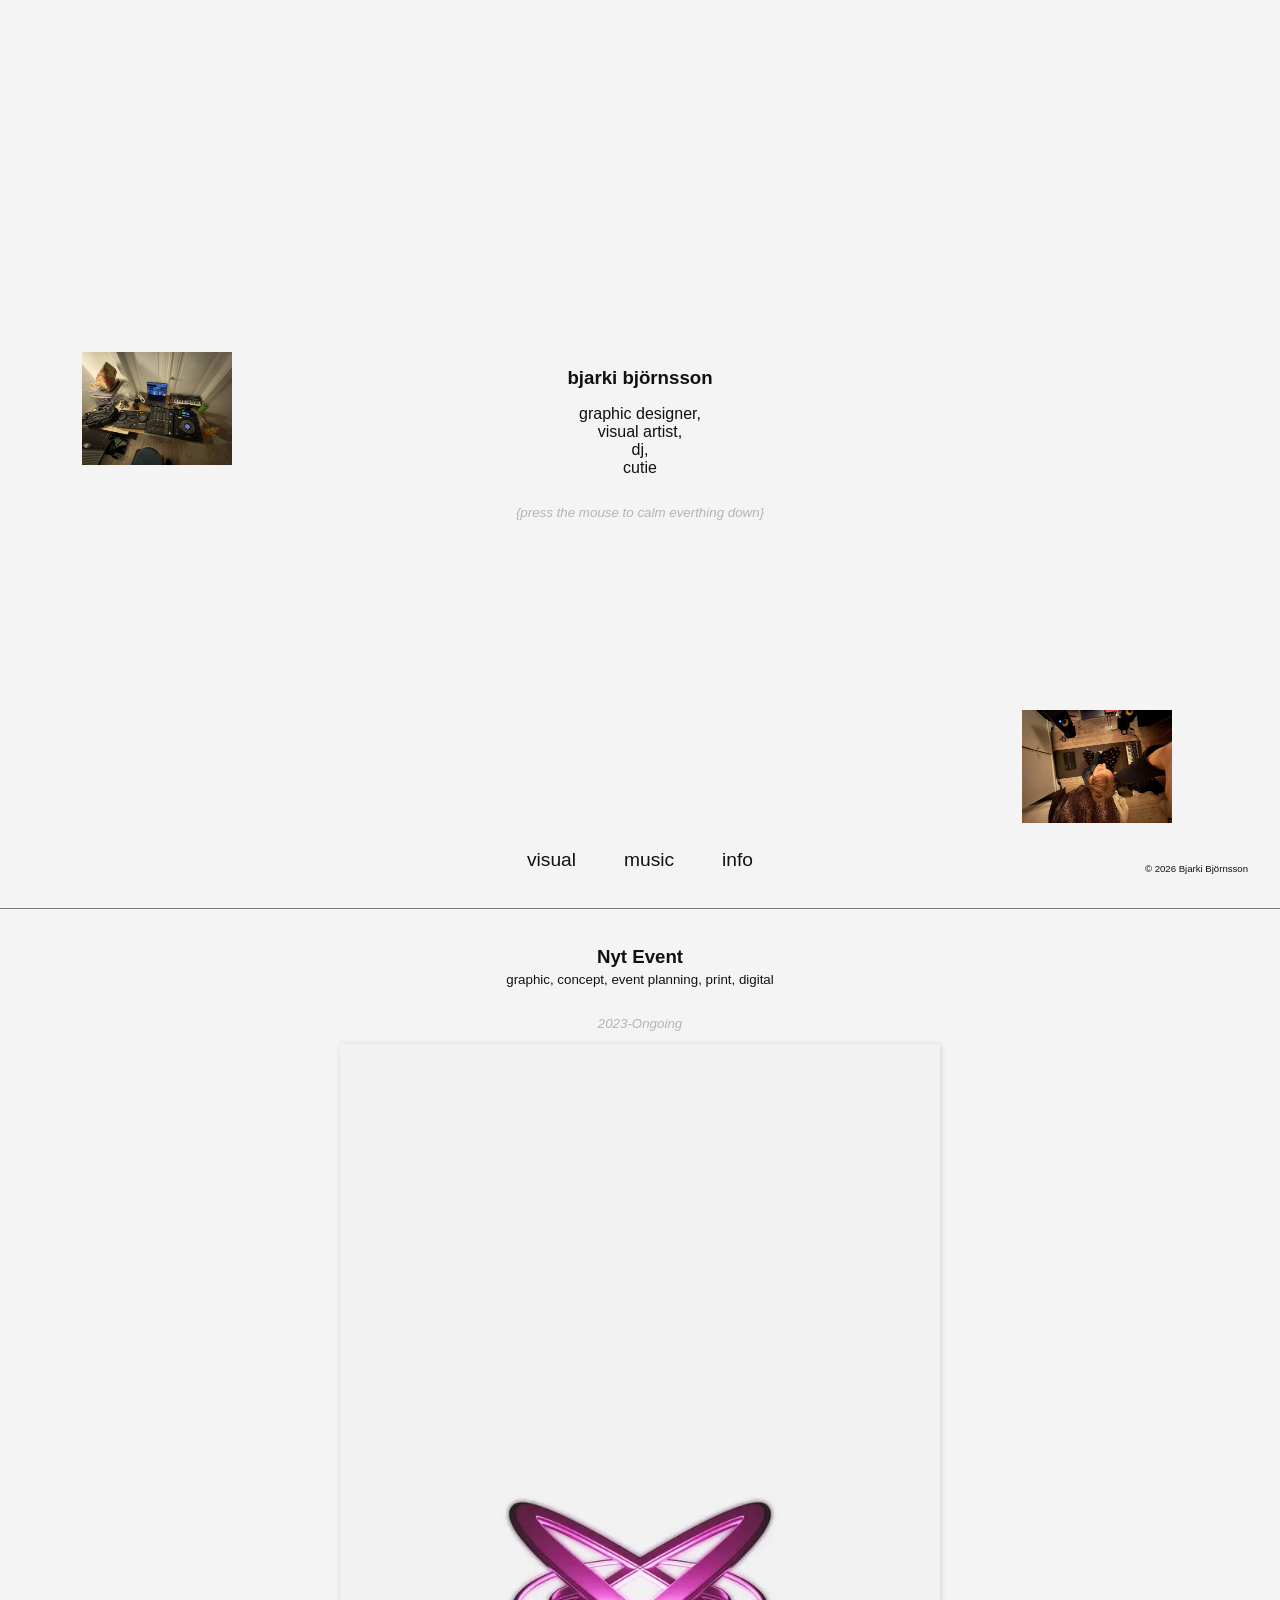
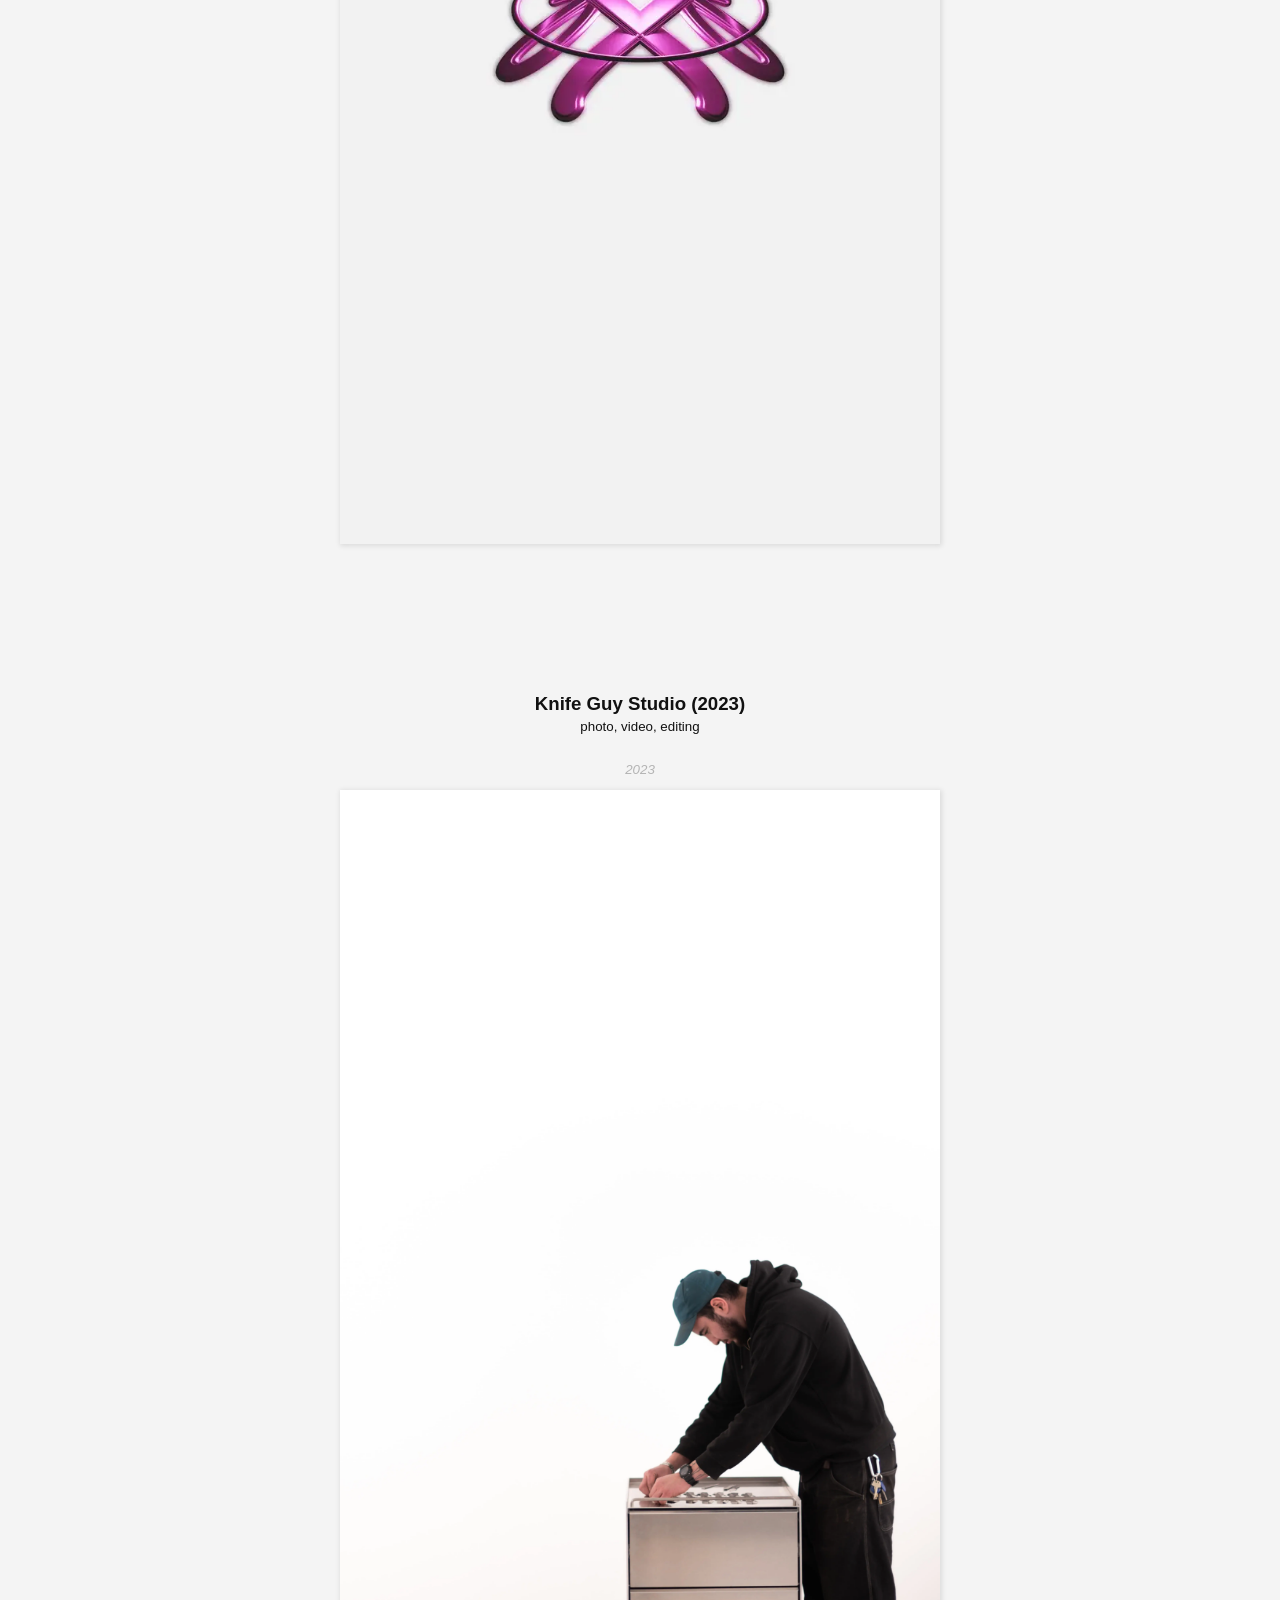
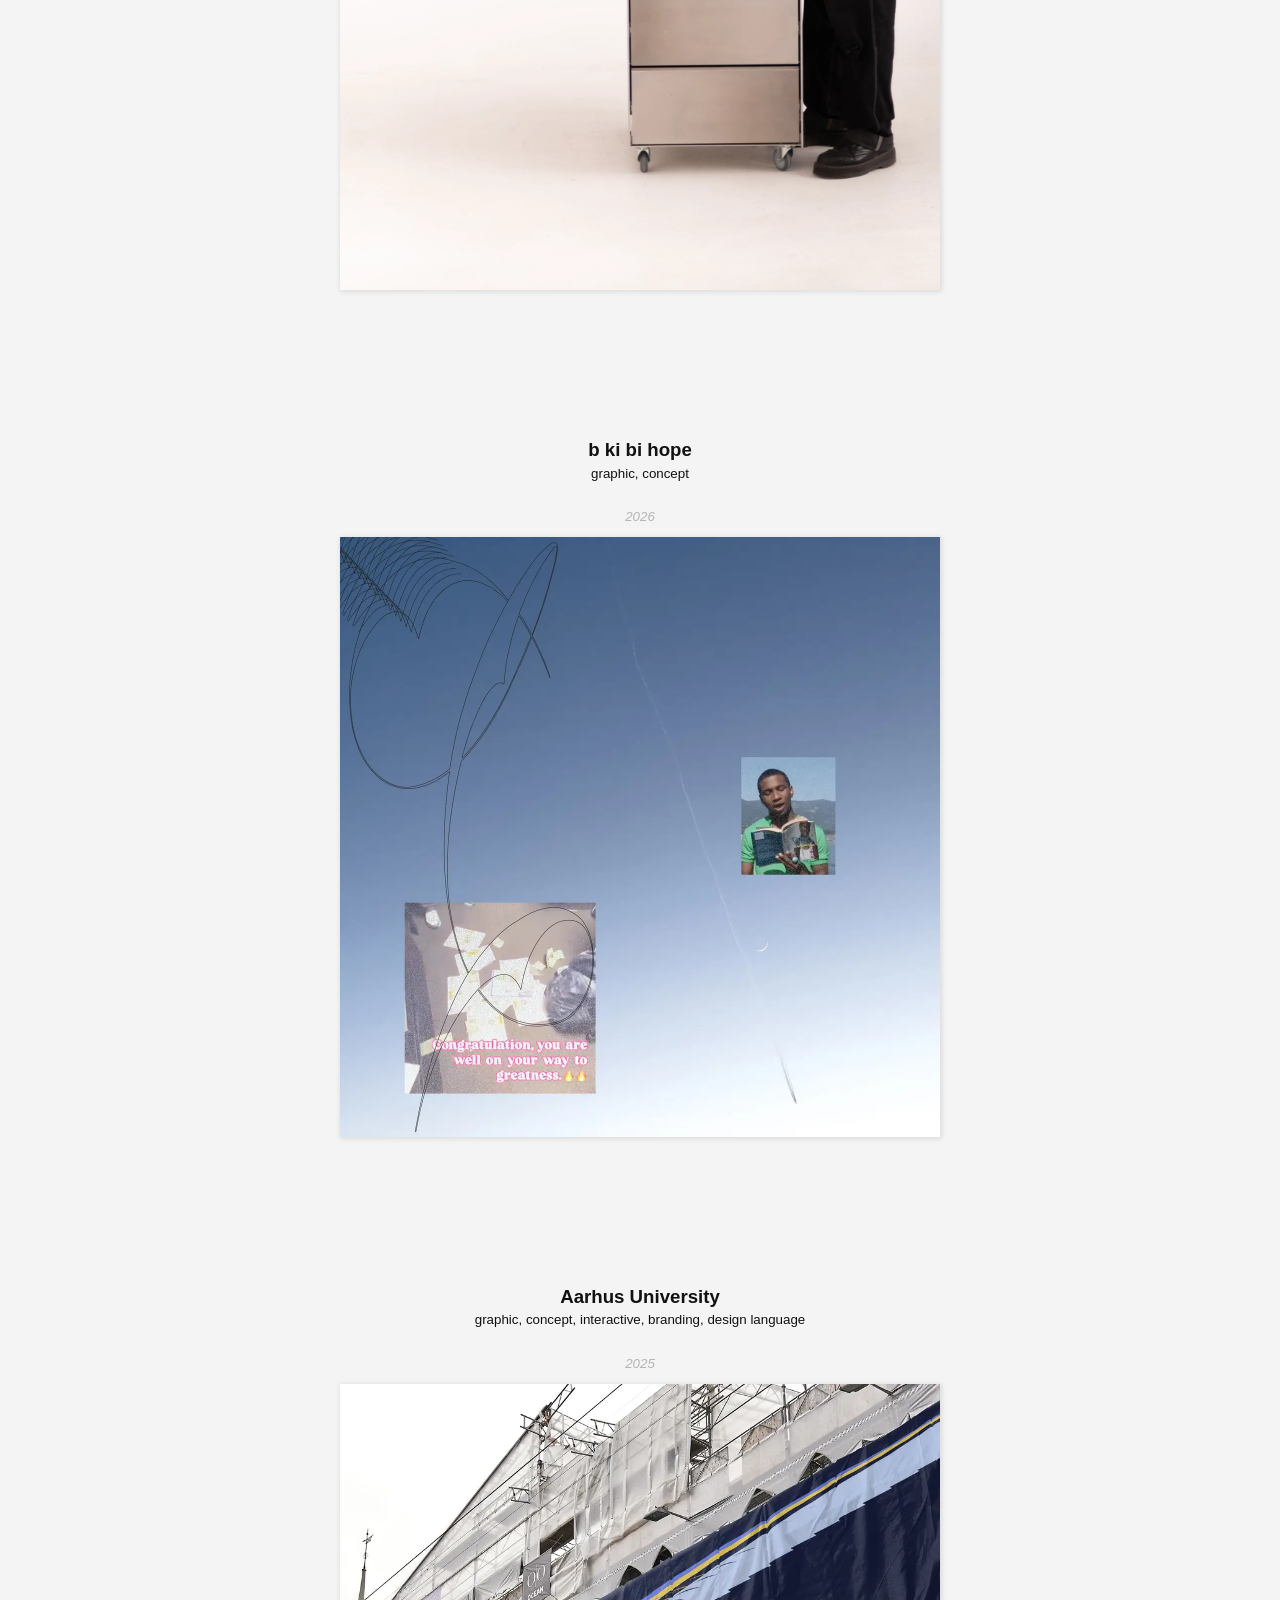
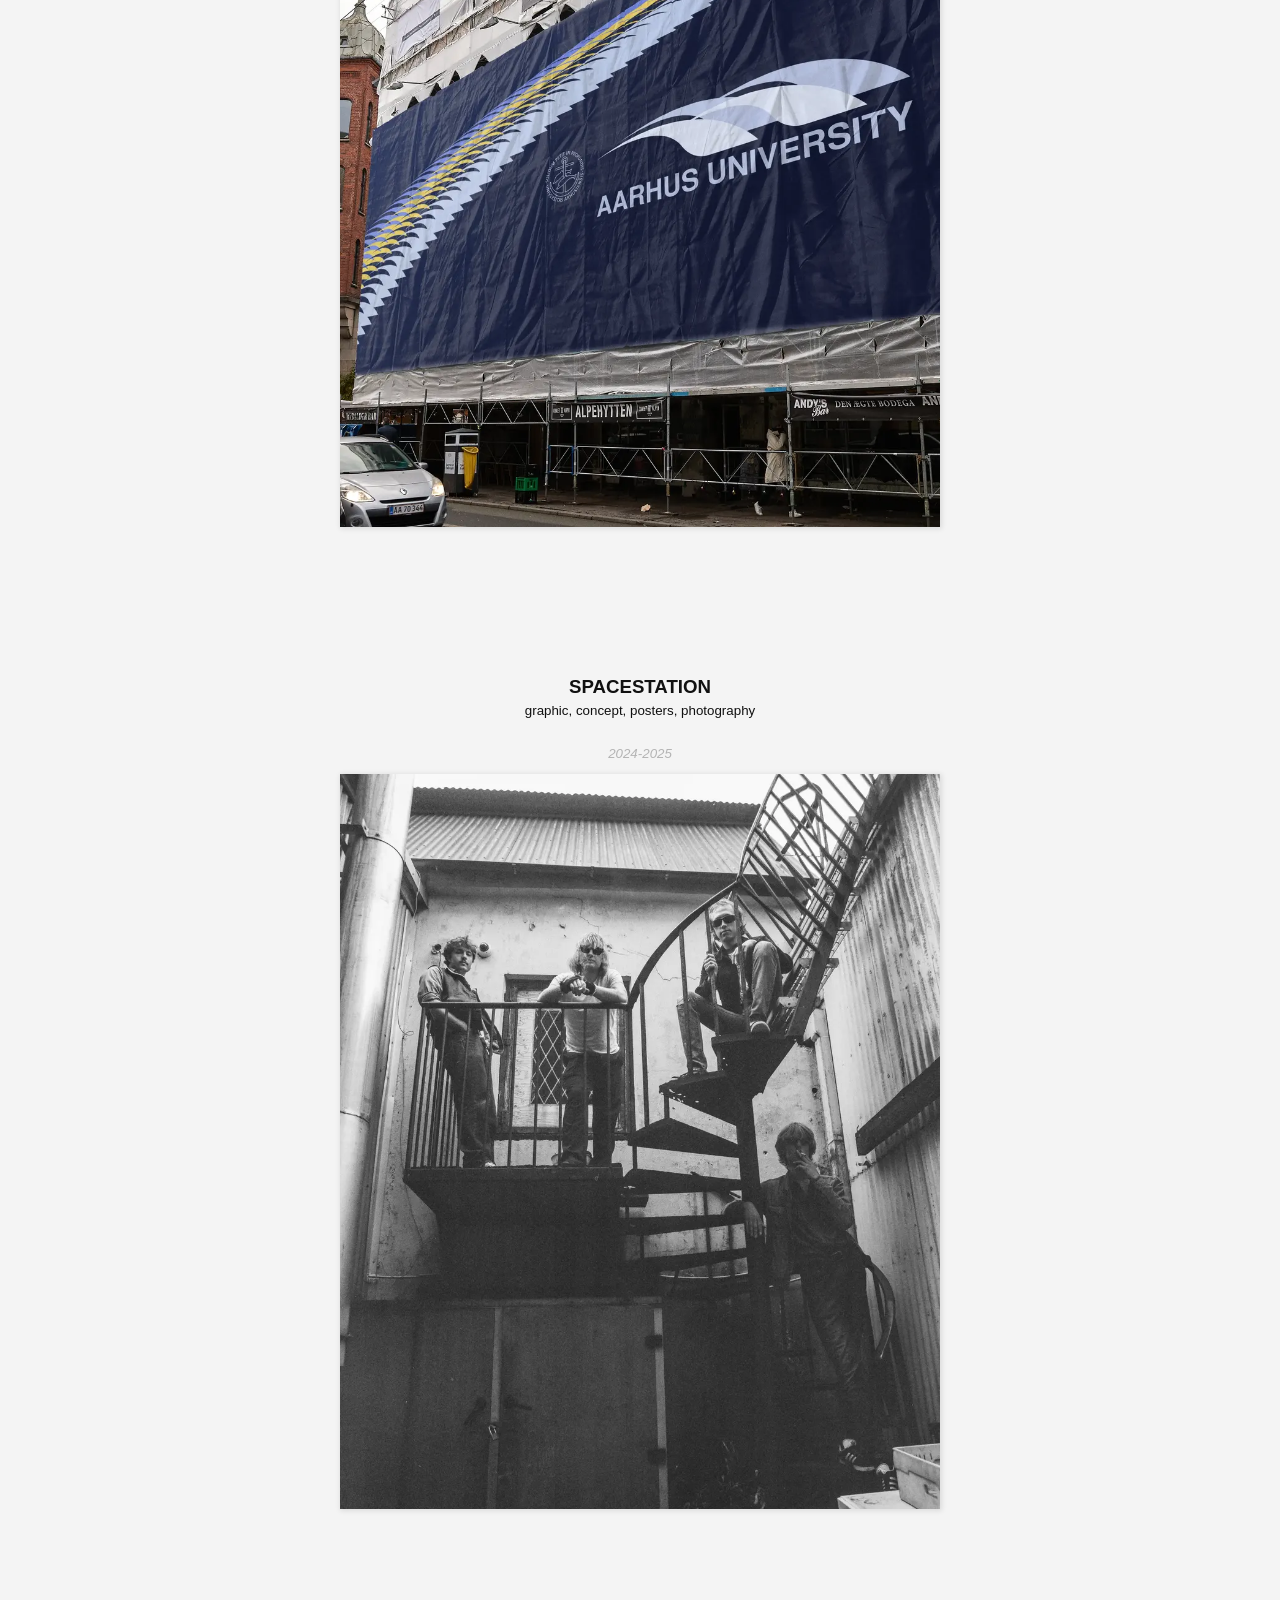
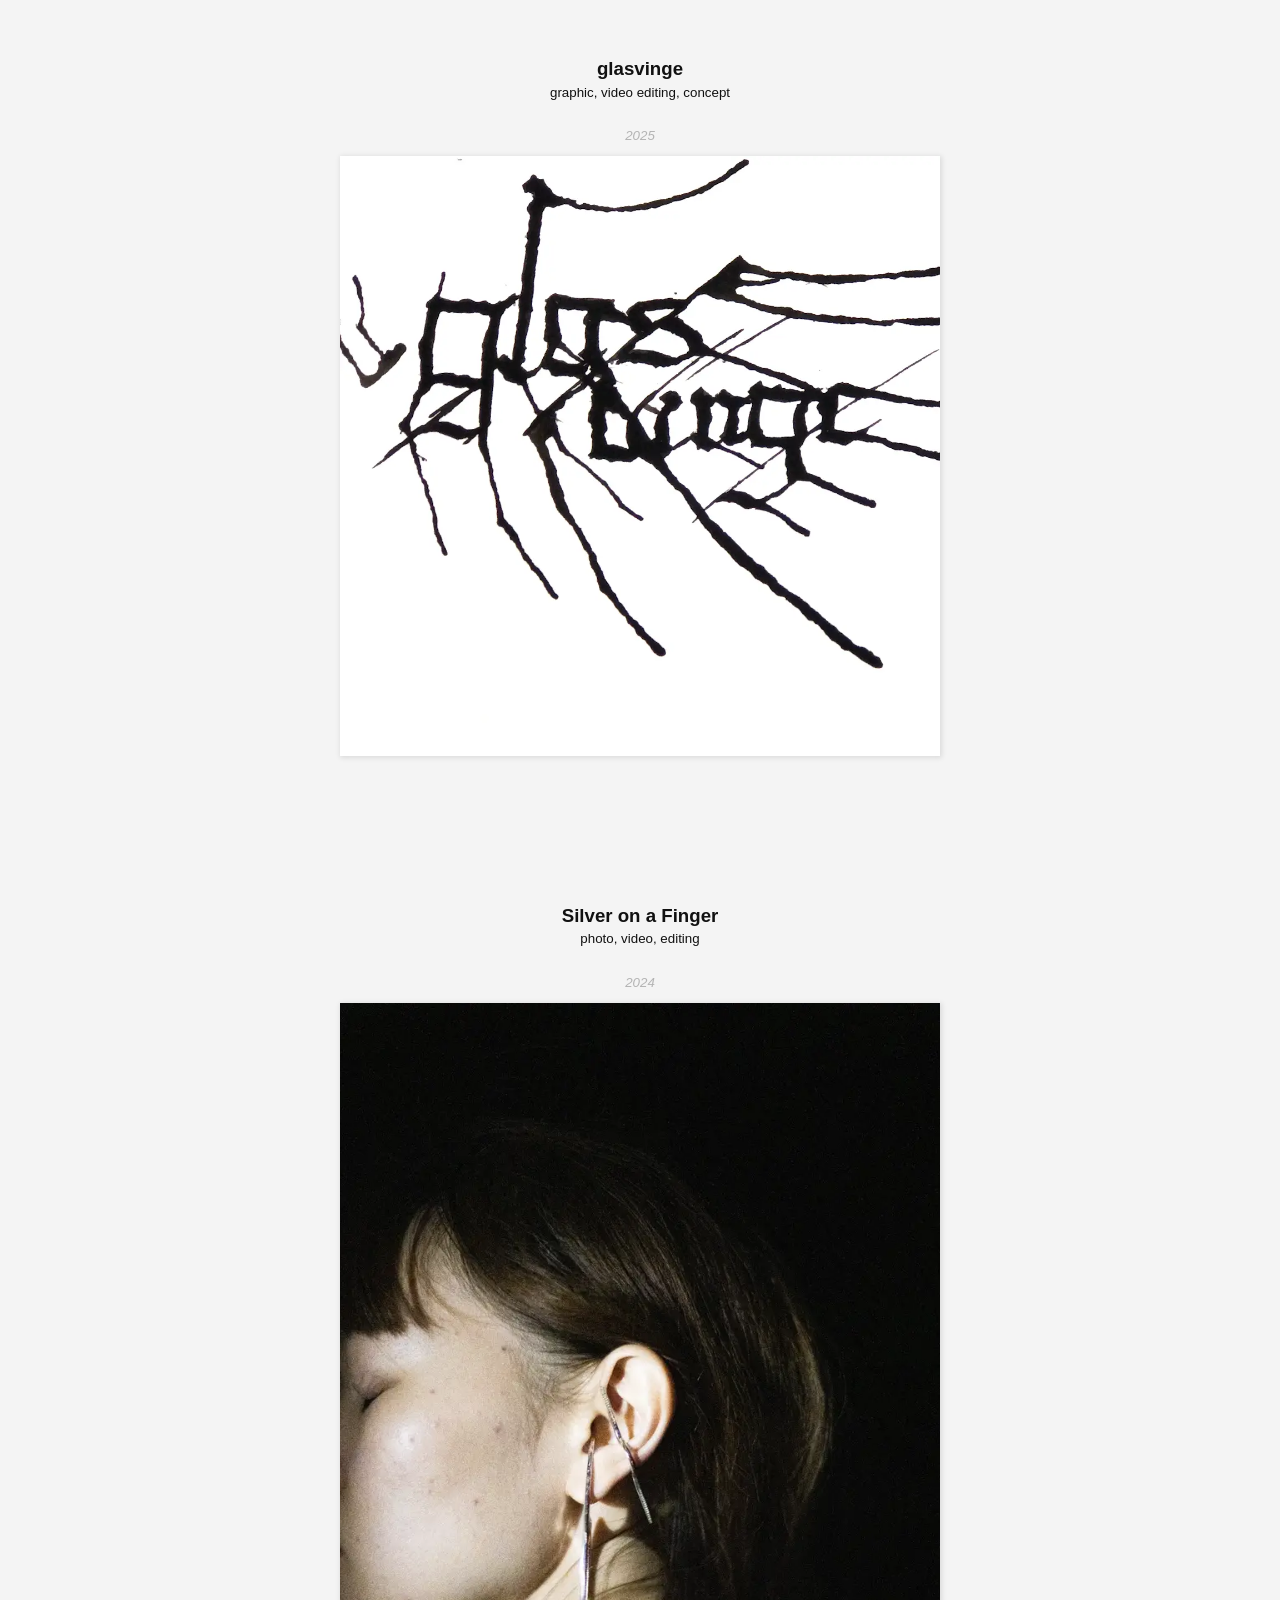
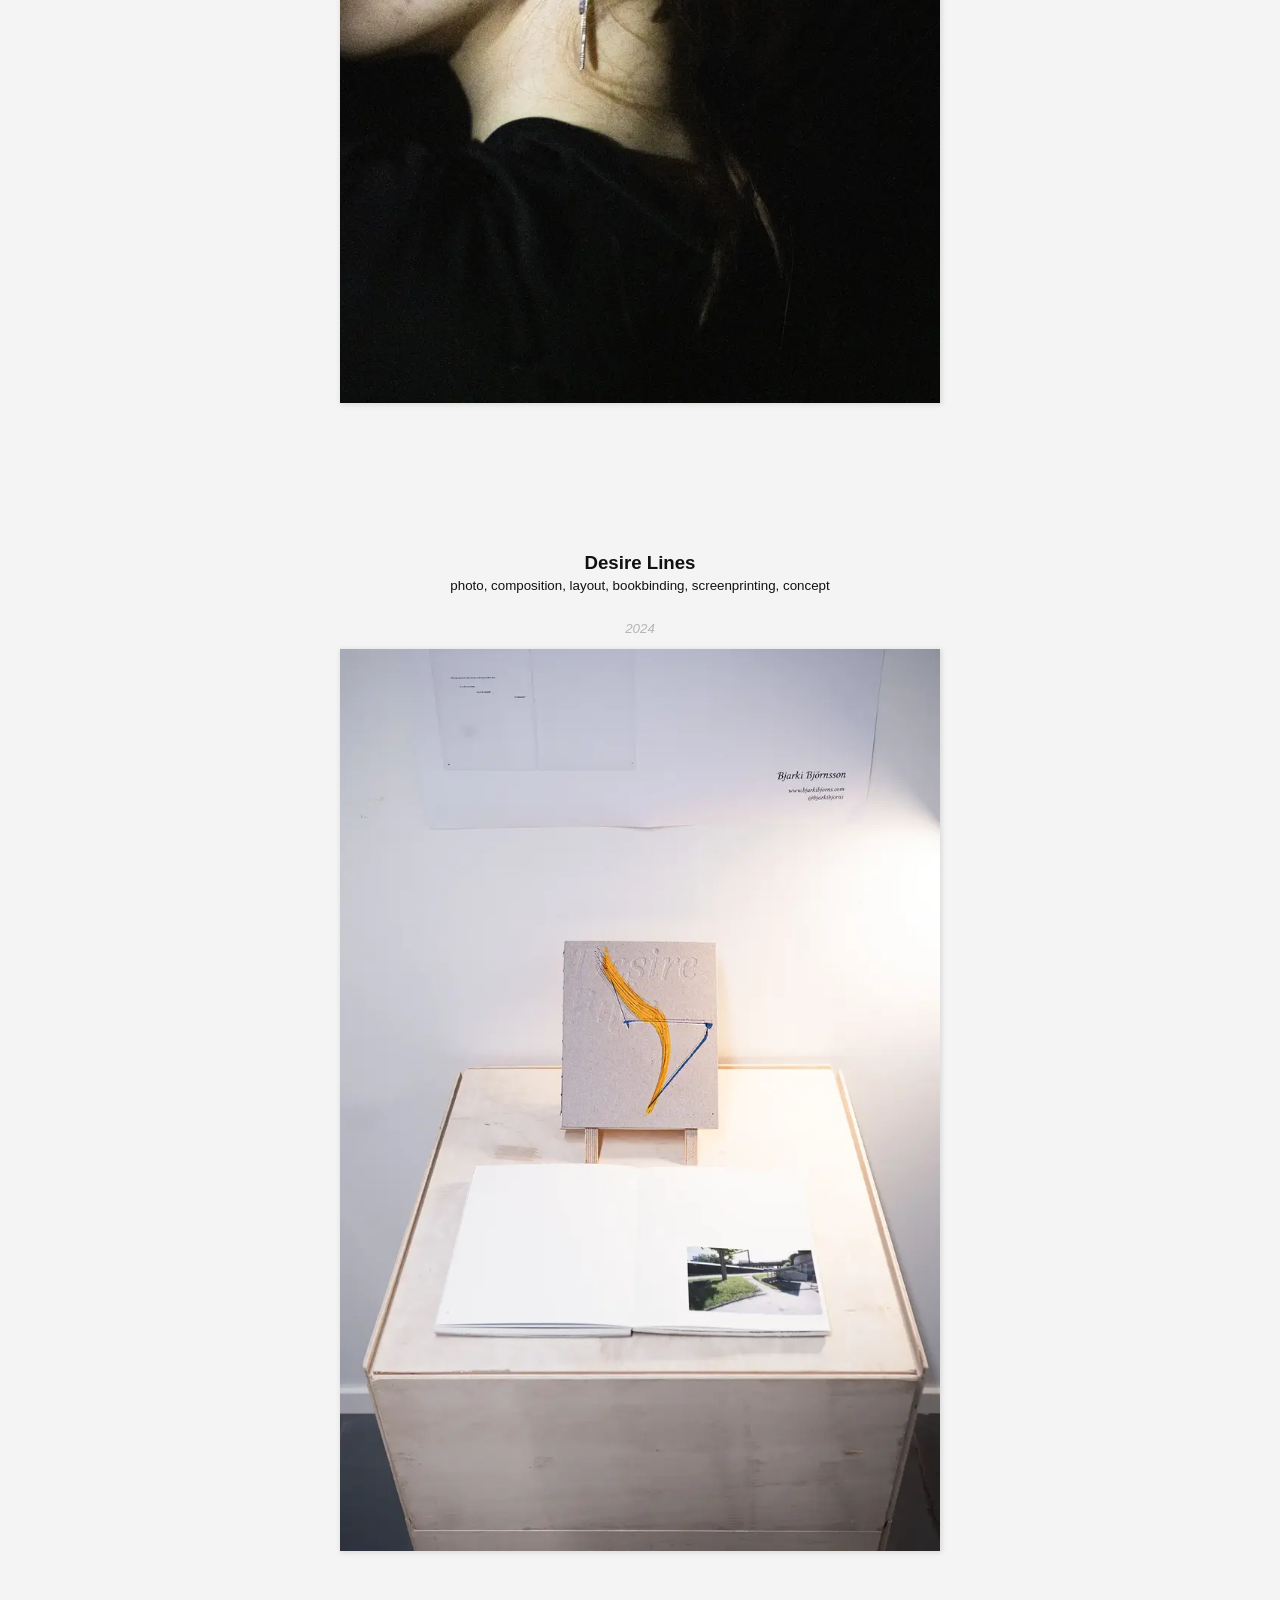
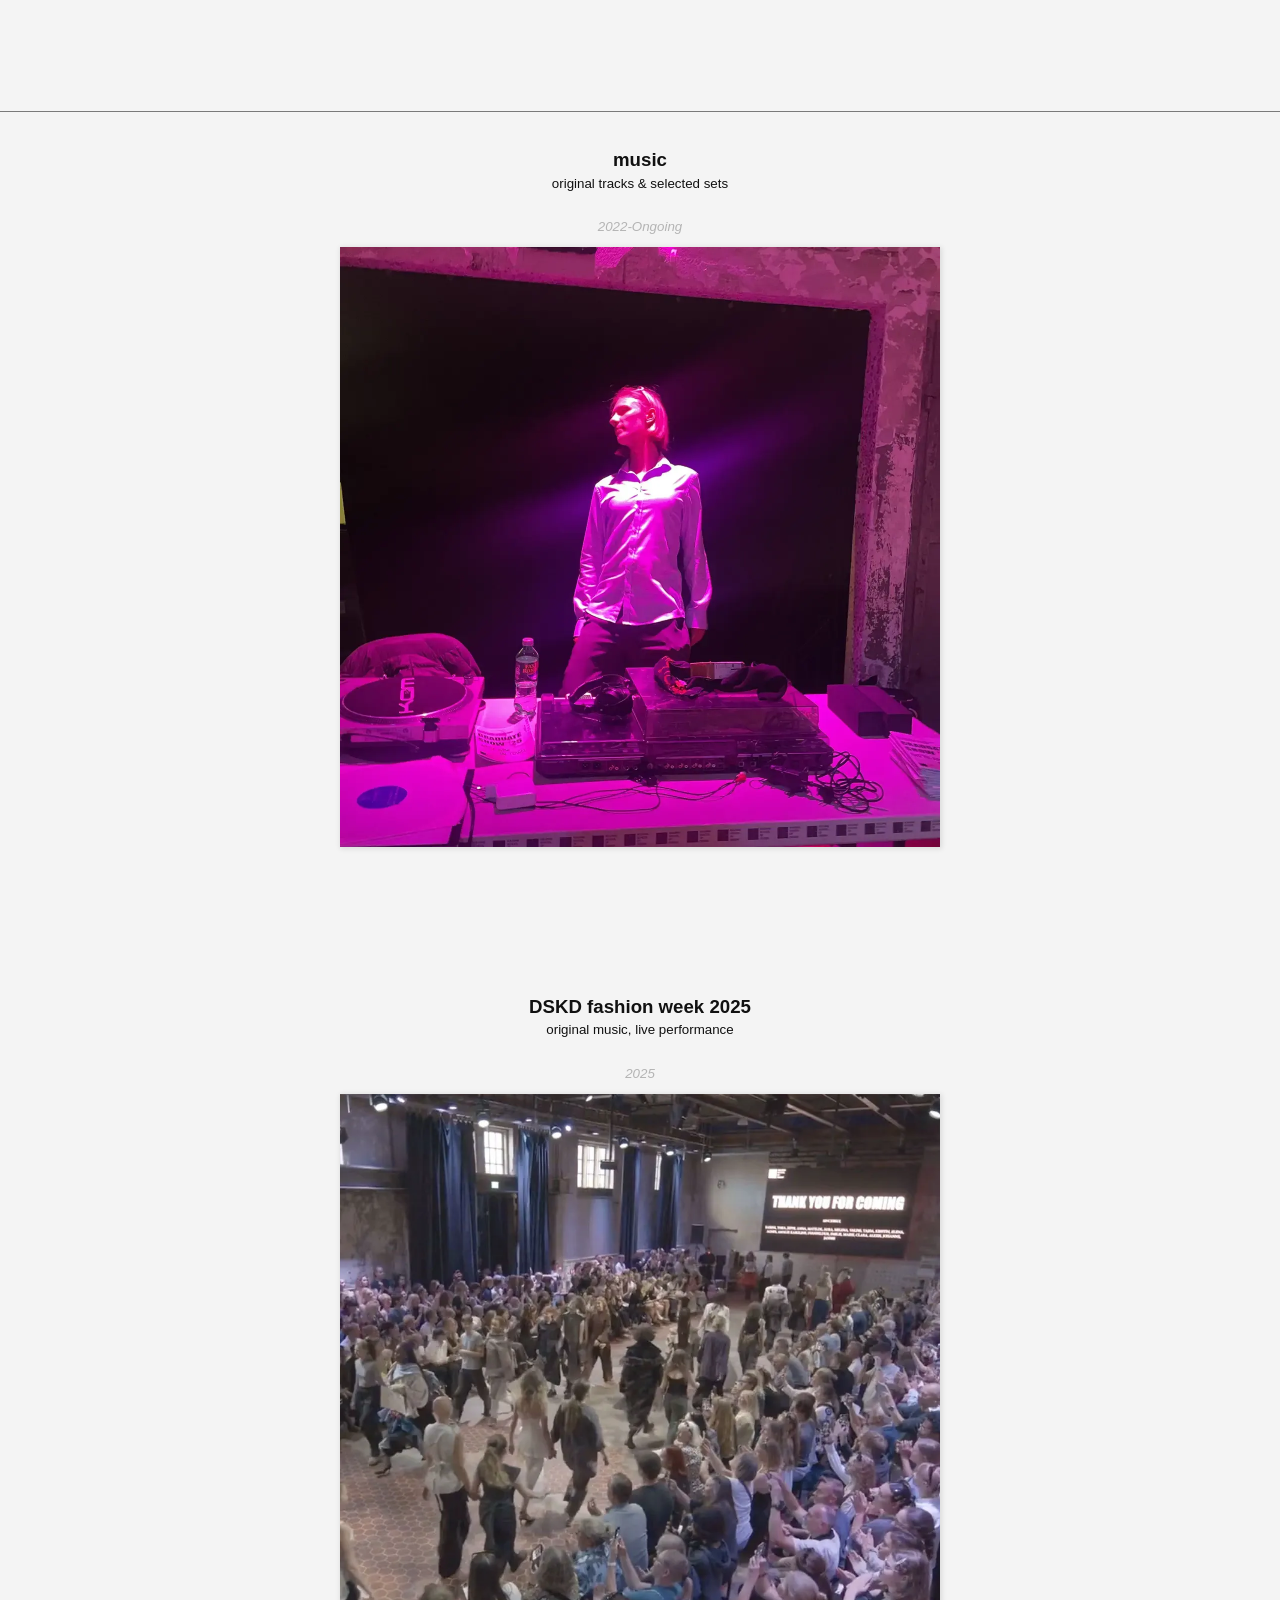
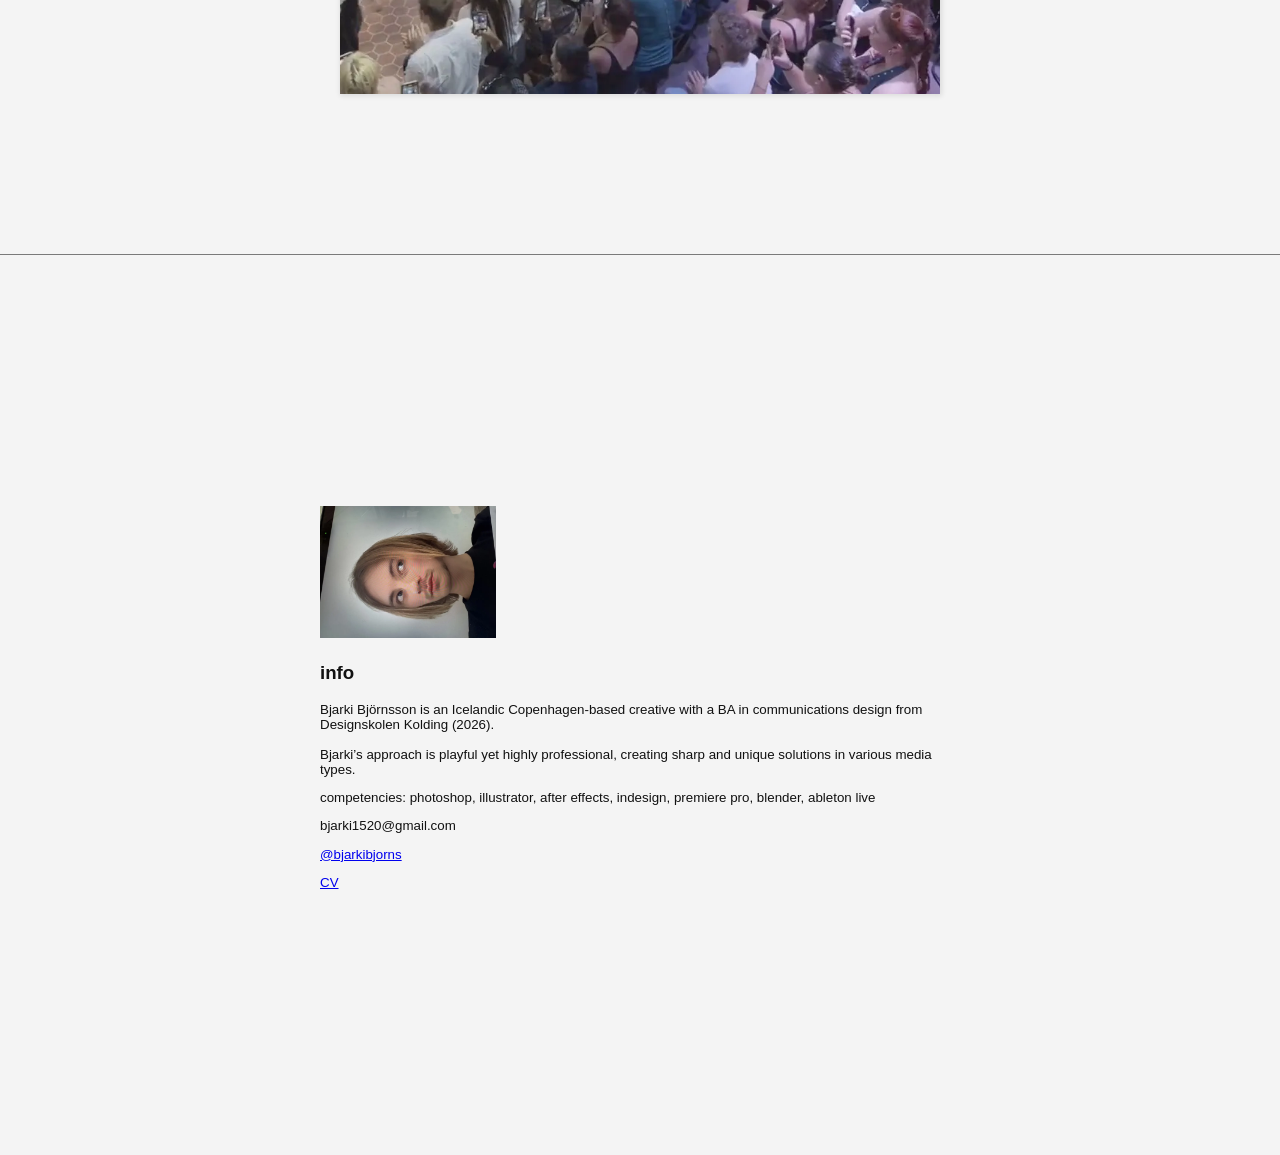
==== commit 889118cb: "network and interactive elements test (95% there)" ====
--- a/index.html
+++ b/index.html
@@ -40,6 +40,7 @@
     // Attach to 'window' so it's a global reference, not a local 'const'
     window.myLoaderGif = document.getElementById('moving-loader-gif');
     
+    // Loader gif follows mouse globally (always active)
     window.addEventListener('mousemove', (e) => {
       if (window.myLoaderGif) {
         window.myLoaderGif.style.left = e.clientX + 'px';
@@ -109,11 +110,16 @@
     
     // Simple logic to trigger your "chaos" functions if the script.js is ready
     if (typeof initAllElements === "function") {
-       // Only run the heavy stuff if the mouse moves significantly
-       if (Math.abs(e.clientX - heroLastX) > 5) {
-         initAllElements();
-         heroLastX = e.clientX;
-       }
+      // Check if mouse is inside hero container
+      const rect = hero.getBoundingClientRect();
+      const isInsideHero = e.clientX >= rect.left && e.clientX <= rect.right &&
+                           e.clientY >= rect.top && e.clientY <= rect.bottom;
+      
+      // Only run the heavy stuff if the mouse is inside AND moves significantly
+      if (isInsideHero && Math.abs(e.clientX - heroLastX) > 5) {
+        initAllElements();
+        heroLastX = e.clientX;
+      }
     }
   });
 </script>
@@ -209,7 +215,7 @@
             <img src="images/nyt event/NE4 PLAKAT WEB2 Large.webp" style="display:none;">
           </div>
           
-          <div class="fullscreen-btn" title="Open Fullscreen">⛶</div>
+
         </div>
         
       </div>
@@ -220,7 +226,7 @@
             <img src="images/nyt event/NE7 Double Take Insta post.webp" style="display:none;">
           </div>
           
-          <div class="fullscreen-btn" title="Open Fullscreen">⛶</div>
+
         </div>
         
       </div>
@@ -504,7 +510,7 @@
             <img src="images/knife guy studio/10mar26/petty/_DSC7620_compressed.webp" style="display:none;">
           </div>
           
-          <div class="fullscreen-btn" title="Open Fullscreen">⛶</div>
+
         </div>
         
       </div>
@@ -518,7 +524,7 @@
             <img src="images/knife guy studio/10mar26/large/_DSC7741_compressed.webp" style="display:none;">
           </div>
           
-          <div class="fullscreen-btn" title="Open Fullscreen">⛶</div>
+
         </div>
         
       </div>
@@ -531,7 +537,7 @@
             <img src="images/knife guy studio/26nov23/knife in hand/compressed_KnifeInHand18.webp" style="display:none;">
           </div>
           
-          <div class="fullscreen-btn" title="Open Fullscreen">⛶</div>
+
         </div>
         
       </div>
@@ -544,7 +550,7 @@
             <img src="images/knife guy studio/26nov23/the rest/compressed__DSC9003.webp" style="display:none;">
           </div>
           
-          <div class="fullscreen-btn" title="Open Fullscreen">⛶</div>
+
         </div>
         
       </div>
@@ -556,7 +562,7 @@
             <img src="images/knife guy studio/10mar26/cleaver/_DSC7675 copy_compressed.webp" style="display:none;">
           </div>
           
-          <div class="fullscreen-btn" title="Open Fullscreen">⛶</div>
+
         </div>
         
       </div>
@@ -569,7 +575,7 @@
             <img src="images/knife guy studio/10mar26/groups/_DSC7825_compressed.webp" style="display:none;">
           </div>
           
-          <div class="fullscreen-btn" title="Open Fullscreen">⛶</div>
+
         </div>
         
       </div>
@@ -582,7 +588,7 @@
             <img src="images/knife guy studio/10mar26/b&w/_DSC7929_compressed.webp" style="display:none;">
           </div>
           
-          <div class="fullscreen-btn" title="Open Fullscreen">⛶</div>
+
         </div>
         
       </div>
@@ -596,7 +602,7 @@
             <img src="images/knife guy studio/10mar26/breadknife/_DSC7542_compressed.webp" style="display:none;">
           </div>
           
-          <div class="fullscreen-btn" title="Open Fullscreen">⛶</div>
+
         </div>
         
       </div>
@@ -847,7 +853,7 @@
       
           <a href="lab.html" id="lab-portal">
         <div>
-            <img src="images/other/2iFb.gif" alt="Enter Lab">
+            <img src="images/other/labportal.gif" alt="Enter Lab">
         </div>
           </a>
 
--- a/style.css
+++ b/style.css
@@ -17,6 +17,20 @@
   background-color: #f4f4f4;
   color: #111111;
   overflow: hidden;
+}
+
+/* Target all elements that are inherently "clickable" */
+a, 
+button, 
+[role="button"],
+input[type="submit"], 
+input[type="button"], 
+input[type="reset"], 
+summary,
+.clickable-class {
+  /* Replace 'custom-hand.png' with your file path */
+  /* The 'pointer' at the end is the fallback if the image fails */
+  cursor: url('cursors/clickcursor.webp'), pointer;
 }
 
 #hero-container {
@@ -143,6 +157,7 @@
 .project h2, .project .project-content {
   max-width: 600px;
   margin: 0 auto;
+  cursor: url('cursors/clickcursor.webp'), !important;
 }
 
 .project p {
@@ -277,107 +292,6 @@
 
 .hidden { display: none !important;}
 
-/* Ensure the "video-images" look and act like images in the layout */
-.image-video-lightbox-fix {
-  cursor: zoom-in;
-  pointer-events: auto !important; /* Overrides the global video pointer-events: none */
-  object-fit: cover;
-}
-
-#lightbox {
-  position: fixed !important; /* Force it to stay on the screen */
-  inset: 0 !important;
-  width: 100vw !important;
-  height: 100vh !important;
-  
-  /* Modern "Glass" effect */
-  background-color: rgba(244, 244, 244, 0.92);
-  backdrop-filter: blur(10px); 
-  -webkit-backdrop-filter: blur(10px);
-  
-  display: flex;
-  justify-content: center;
-  align-items: center;
-  
-  /* Layering: Higher than everything (Hero, Projects, Navigation) */
-  z-index: 999999; 
-  
-  cursor: zoom-out;
-  transition: opacity 0.3s ease;
-  visibility: visible;
-}
-
-/* Lightbox Content Styling */
-.lightbox-content {
-  max-width: 90vw;
-  max-height: 85vh;
-  width: auto;
-  height: auto;
-  object-fit: contain; /* Prevents cropping */
-  box-shadow: 0 20px 60px rgba(0,0,0,0.15);
-  user-select: none;
-  display: block;
-  z-index: 1000000;
-  cursor: pointer;
-}
-
-#lightbox img.lightbox-content {
-  max-width: 90vw;
-  max-height: 85vh;
-}
-
-#lightbox video.lightbox-content {
-  max-width: 90vw;
-  max-height: 85vh;
-  width: auto;
-  height: auto;
-}
-
-/* Hide when not active */
-#lightbox.hidden {
-  display: none !important;
-  pointer-events: none;
-}
-
-/* Close Button */
-.lightbox-close {
-  position: absolute;
-  top: 20px;
-  right: 20px;
-  width: 40px;
-  height: 40px;
-  font-size: 32px;
-  font-weight: bold;
-  color: #111;
-  background: rgba(244, 244, 244, 0.9);
-  border: 1px solid rgba(0, 0, 0, 0.2);
-  border-radius: 50%;
-  display: flex;
-  align-items: center;
-  justify-content: center;
-  cursor: pointer;
-  z-index: 1000001;
-  transition: all 0.2s ease;
-}
-
-.lightbox-close:hover {
-  background: #fff;
-  transform: rotate(90deg) scale(1.1);
-}
-
-/* Custom cursor for the big image in the Lightbox when it's a carousel */
-#lightbox.active-carousel #lightbox-img {
-  cursor: url('cursors/play1.png'), w-resize !important;
-}
-
-#lightbox:not(.hidden) {
-    display: flex !important;
-    position: fixed !important;
-    inset: 0 !important;
-    width: 100vw !important;
-    height: 100vh !important;
-    z-index: 9999999 !important; /* Move it even higher */
-}
 
 /* Ensure the SoundCloud player fits nicely in your project boxes */
 .project-info iframe {
@@ -505,7 +419,7 @@
 
 /* Custom cursor for the small carousel on the page */
 .carousel-container img {
-  cursor: url('cursors/play1.png'), w-resize !important;
+  cursor: url('cursors/carouselcursor.webp'), w-resize !important;
 }
 
 /* Keep the expand button as a pointer */
@@ -706,7 +620,7 @@
     border: 1px solid rgba(255,255,255,0.2);
 
     will-change: transform, filter;
-    filter: drop-shadow(5px 4px 15px black);
+    
     /* This forces the GPU to treat it as a 3D layer even when it's not moving */
     transform: translateZ(0); 
     
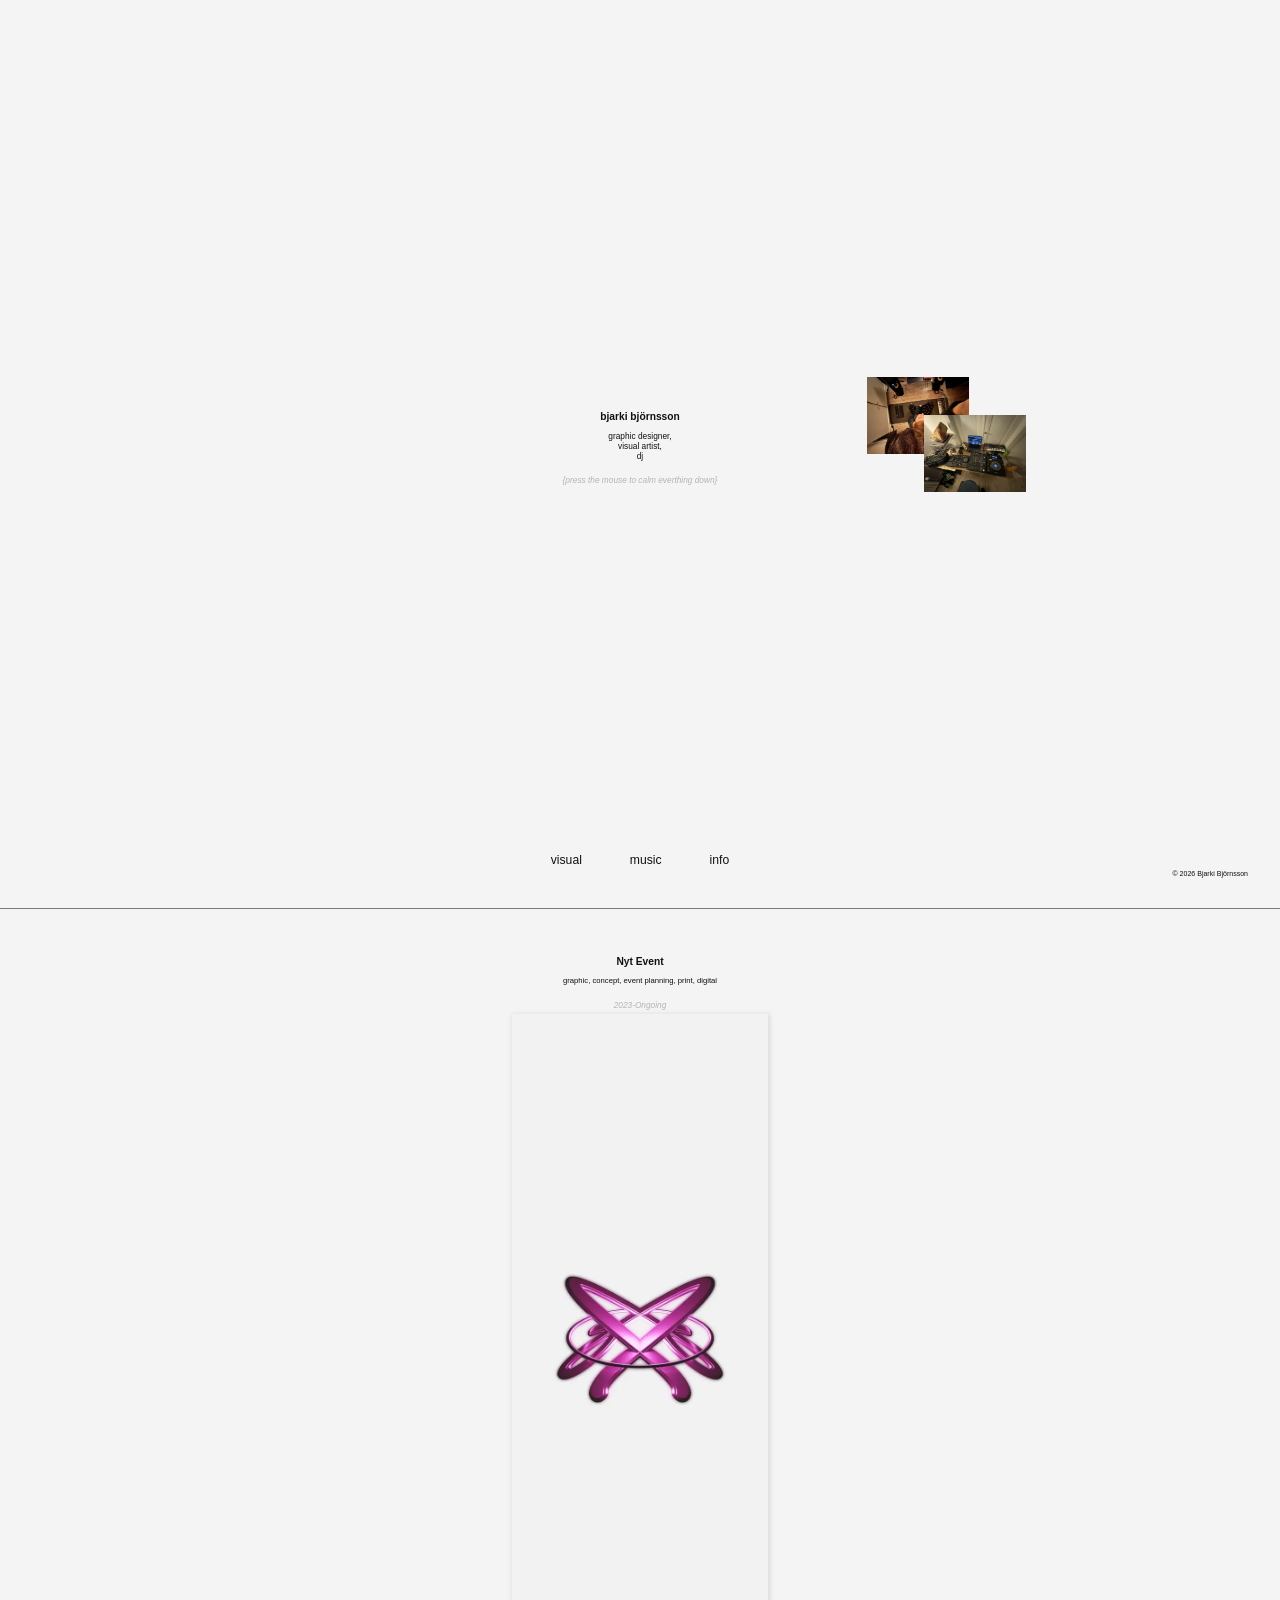
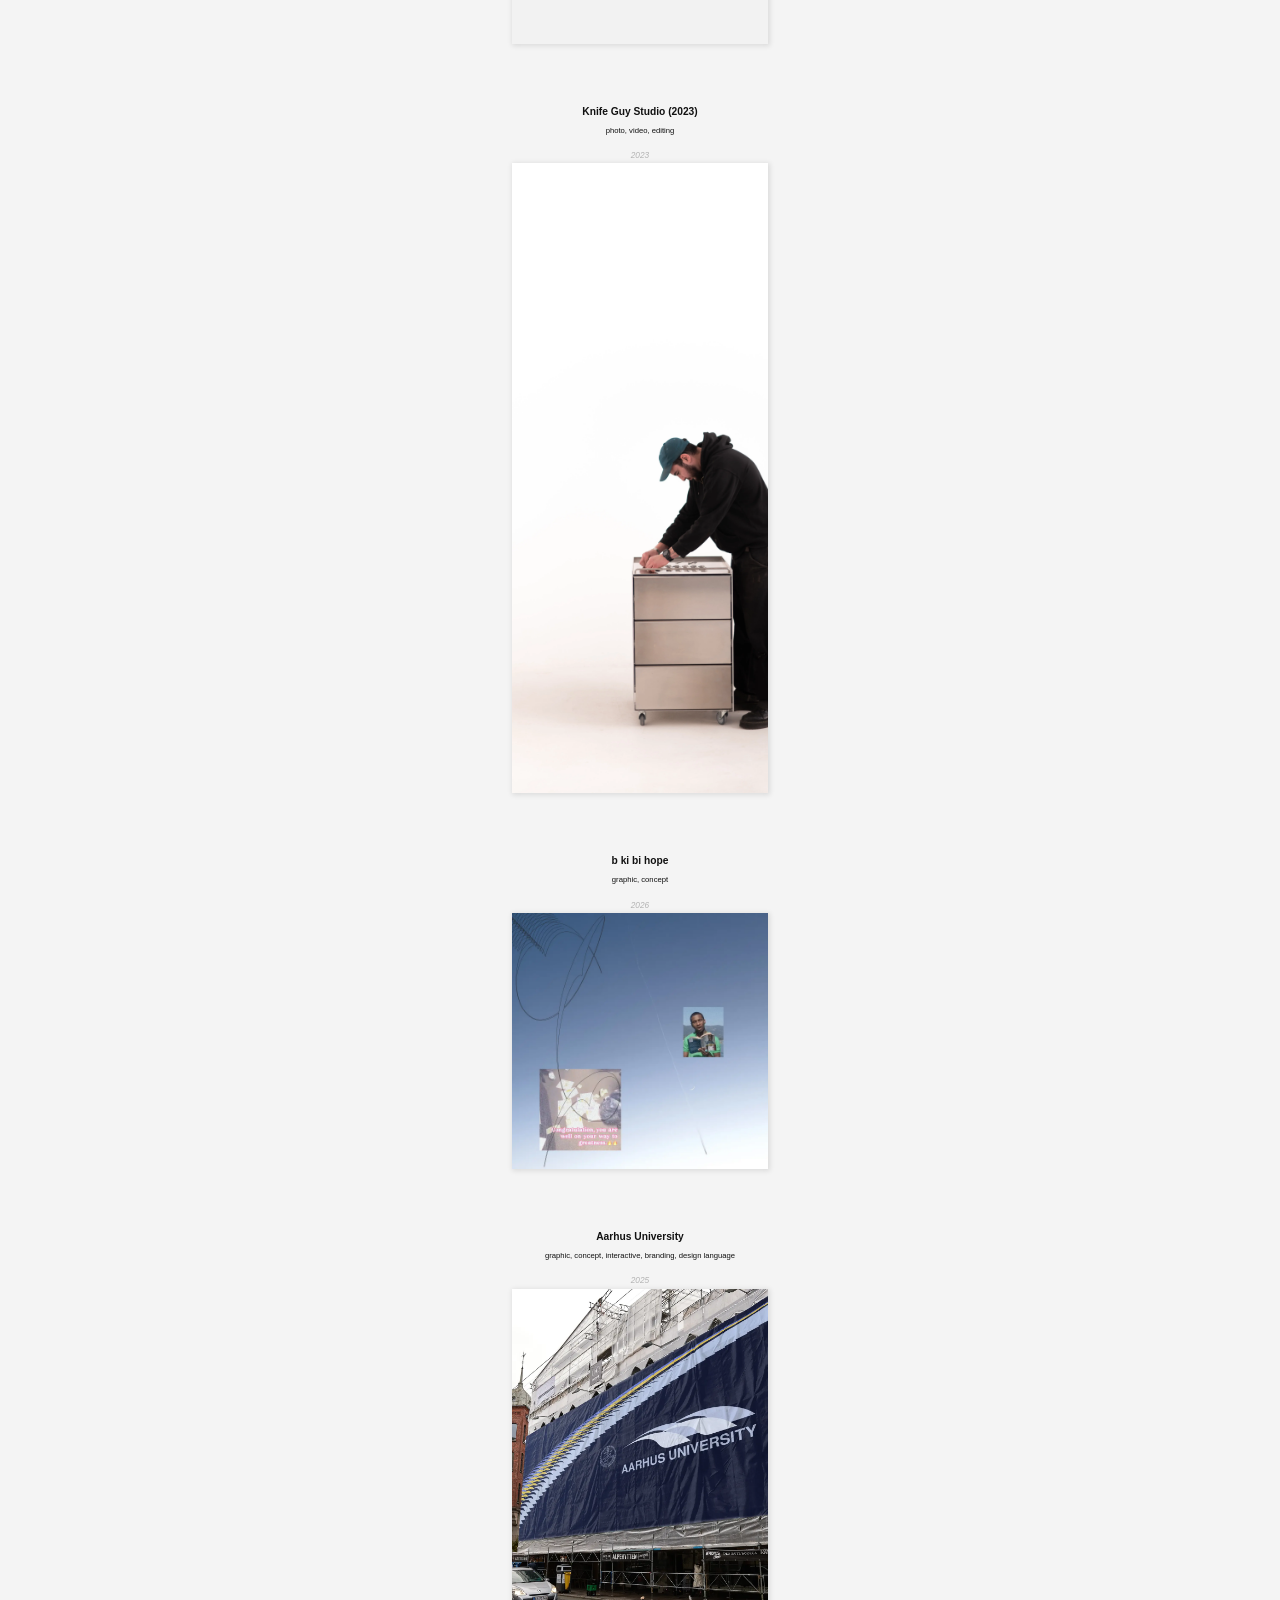
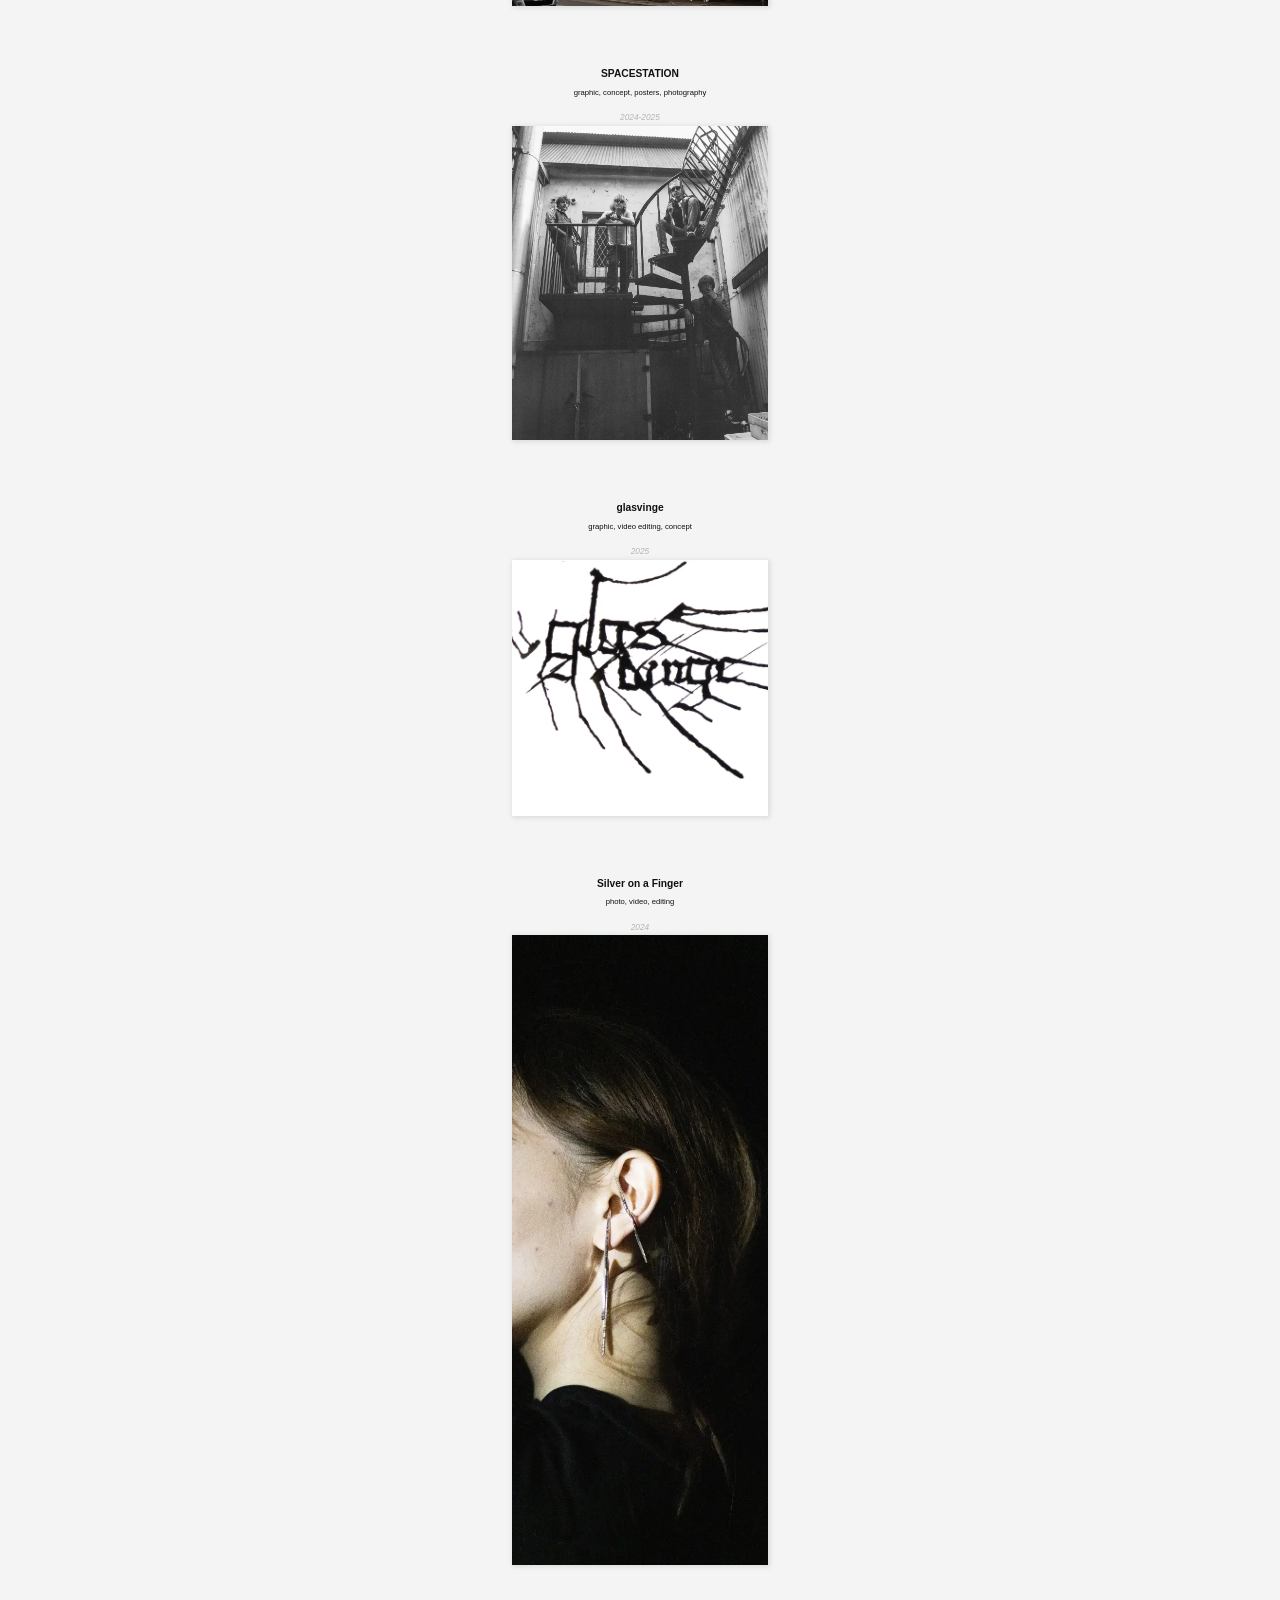
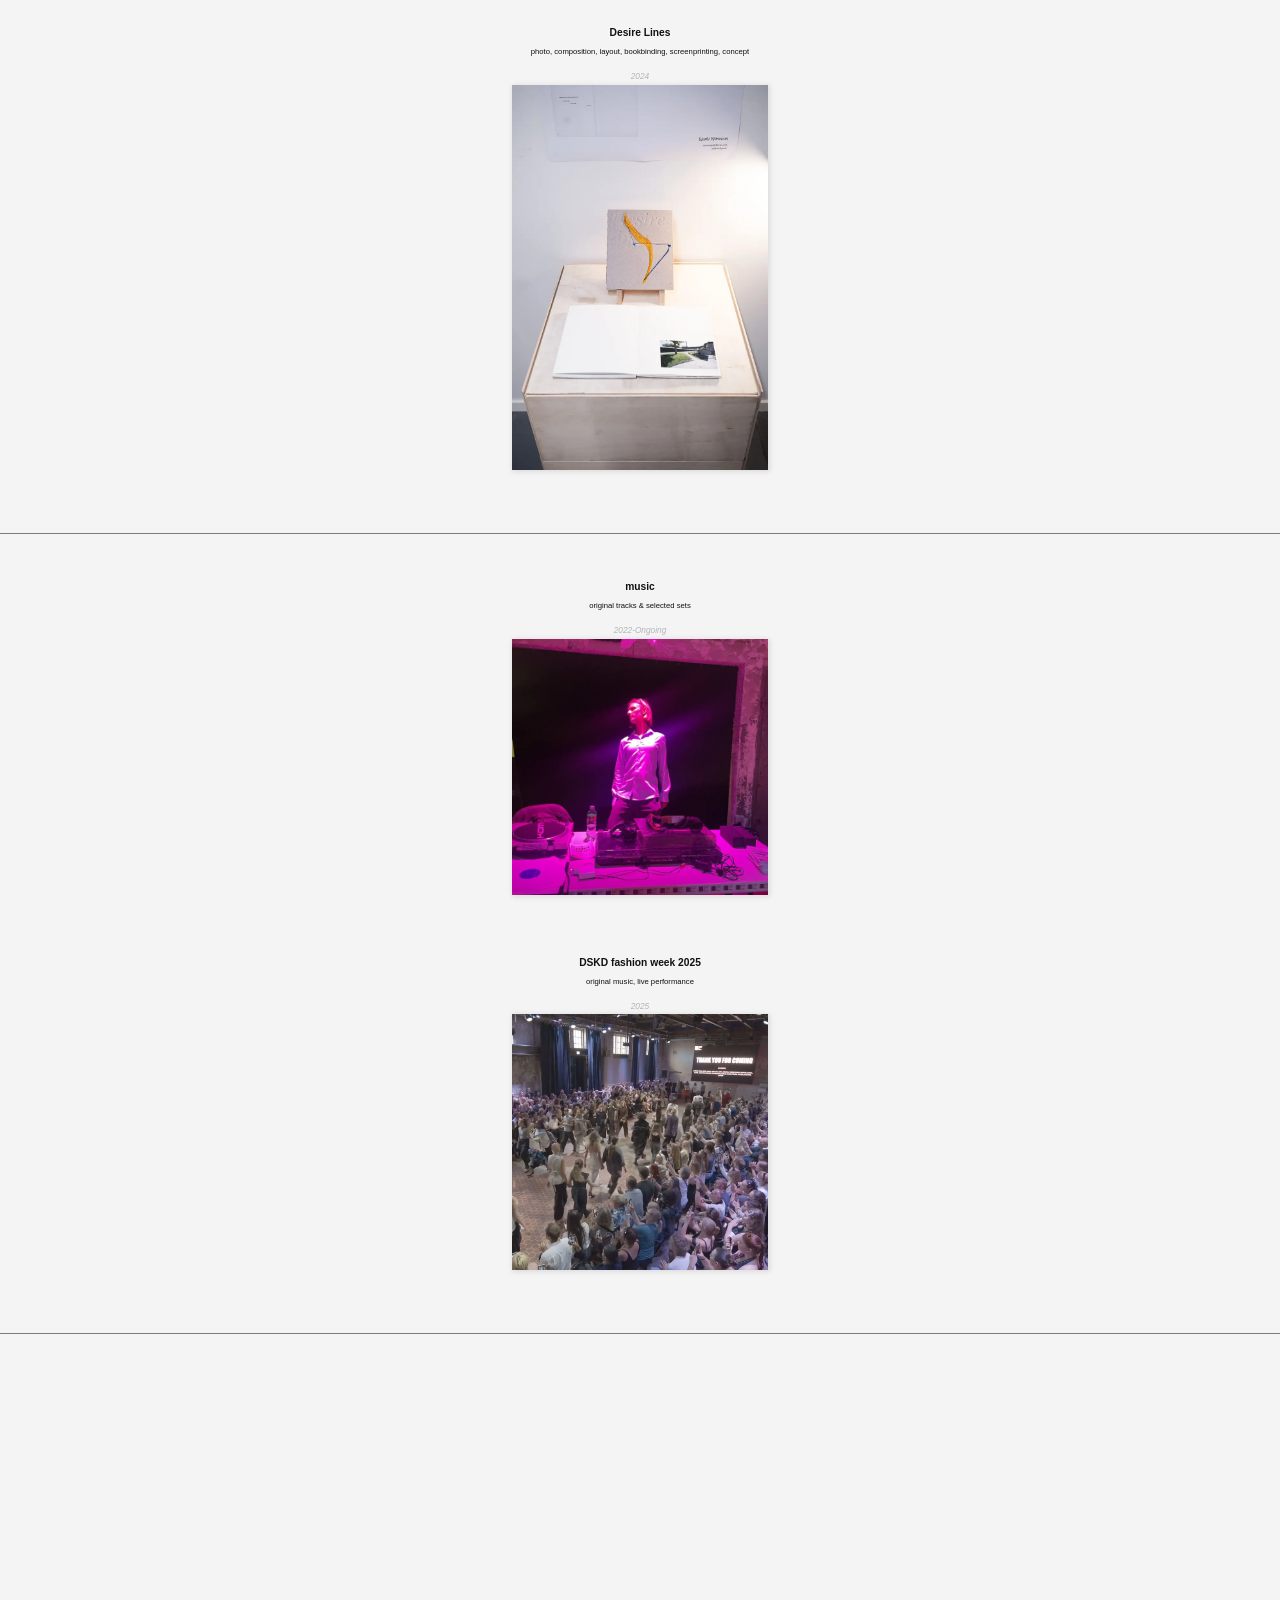
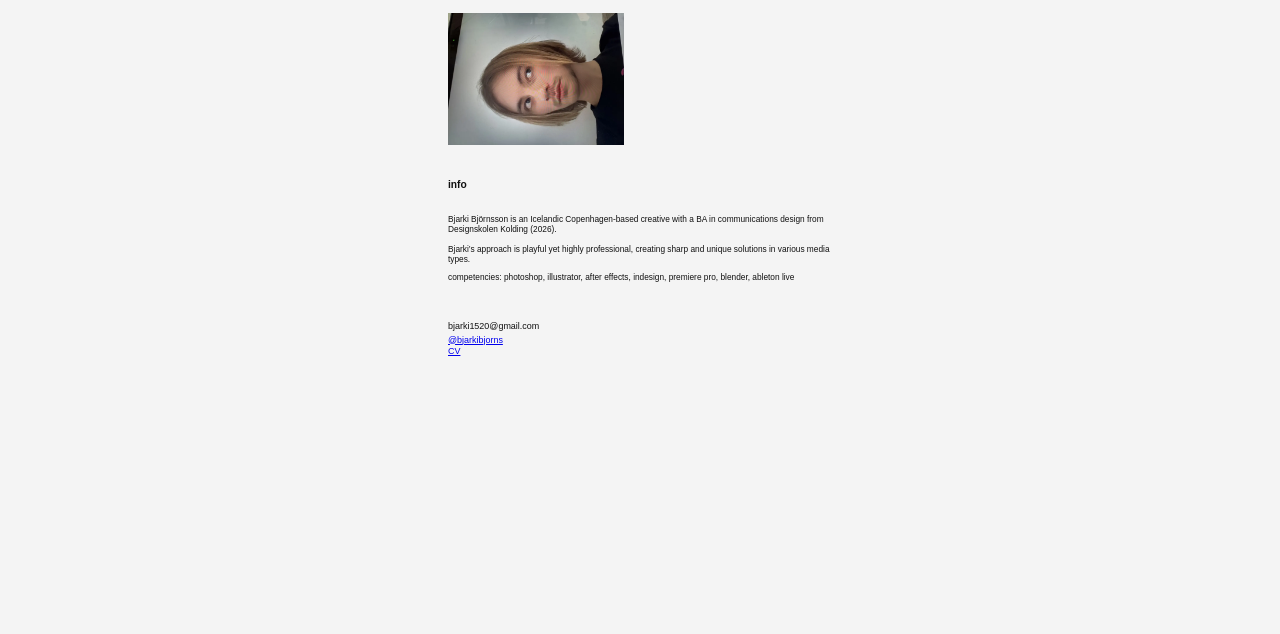
==== commit 81d50d72: "99% ready" ====
--- a/index.html
+++ b/index.html
@@ -25,6 +25,7 @@
   <title>bjarki björnsson</title>
   <link rel="preload" as="image" href="cursors/icons8-iphone-spinner.gif">
   <link rel="stylesheet" href="style.css" />
+  <link rel="icon" type="image/webp" href="cursors/playblend1.webp">
 
 </head>
 <body>
@@ -55,24 +56,24 @@
 
       <div class="hero-content">
         <h1>bjarki björnsson</h1>
-        <p>graphic designer, <br>visual artist, <br>dj, <br>cutie</p>
+        <p>graphic designer, <br>visual artist, <br>dj</p>
         <p2>{press the mouse to calm everthing down}</p2>
         </p2>
         </div>
 
-      <video id="random-video" autoplay loop muted playsinline class="lazy-video" data-src="video/lander/compressed50_LANDER3 500kb.mp4">
+      <video id="random-video" autoplay loop muted playsinline style="width: 10vw;" class="lazy-video" data-src="video/lander/compressed50_LANDER3 500kb.mp4">
         <source src="" type="video/mp4">
       </video>
 
-      <video id="random-video2" fetchpriority="high" preload="auto" autoplay loop muted playsinline class="lazy-video" data-src="video/lander/compressed40_E4603BA1-916D-401C-B111-7D8BB519579E.mp4">
+      <video id="random-video2" fetchpriority="high" preload="auto" autoplay loop muted playsinline style="width: 9vw;" class="lazy-video" data-src="compressed40_E4603BA1-916D-401C-B111-7D8BB519579E.mp4">
         <source src="" type="video/mp4">
       </video>
 
-      <video id="random-video3" fetchpriority="high" preload="auto" autoplay loop muted playsinline class="lazy-video" data-src="video/lander/compressed50_3dbjarki2.mp4">
+      <video id="random-video3" fetchpriority="high" preload="auto" autoplay loop muted playsinline style="width: 8vw;" class="lazy-video" data-src="video/lander/compressed50_3dbjarki2.mp4">
         <source src="" type="video/mp4">
       </video>
 
-      <video id="random-video4" fetchpriority="high" preload="auto" autoplay loop muted playsinline class="lazy-video" data-src="video/lander/compressed45_flying circles.mp4">
+      <video id="random-video4" fetchpriority="high" preload="auto" autoplay loop muted playsinline style="width: 8vw;" class="lazy-video" data-src="video/lander/compressed45_flying circles.mp4">
         <source src="" type="video/mp4">
       </video>
 
@@ -81,11 +82,11 @@
         </div> -->
 
       <div id="random-image2">
-          <img src="images/lander/IMG_5138 2.webp" class="lander-img" alt="Lander Image" fetchpriority="high">
+          <img src="images/lander/IMG_5138 2.webp" class="lander-img" style="width: 8vw;" alt="Lander Image" fetchpriority="high">
         </div>
 
       <div id="random-image3">
-          <img src="images/lander/IMG_4992 3.webp" class="lander-img" alt="Lander Image" fetchpriority="high">
+          <img src="images/lander/IMG_4992 3.webp" class="lander-img" style="width: 8vw;" alt="Lander Image" fetchpriority="high">
         </div>
 
         <div class="navigation">
@@ -136,7 +137,7 @@
 
         <div class="project-content">
         <img src="images/nyt event/NE logo pink small background.webp" class="project-image"
-        style="--img-height: 1100px;">
+        style="--img-height: 70vh;">
      </div>
 
         <div class="project-info hidden project-info-text spnr-text-position">
@@ -181,7 +182,7 @@
         </video>
       </div>
 
-      <div class="project-info hidden" style="width: 400px; padding: 0;">
+      <div class="project-info hidden" style="width: 20vw; padding: 0;">
         <a href="https://youtu.be/iKqjh4j3o0E?si=7zTYryjieG_lVXyG" target="_blank" class="yt-link-wrapper">
           <div class="video-container">
                     <video autoplay loop muted playsinline controls class="video-shown lazy-video" data-src="video/nyt event/compressed50_NE4 LIVE GRAFIK showcaseComp35.mp4">
@@ -249,7 +250,7 @@
         <p>a hopecore & internet inspired mix series with visuals made from my videos, a short message to the enjoyer and some line animation.</p>
       </div>  
 
-      <div class="project-info hidden project-info-text playlist-link-position">
+      <div class="project-info hidden project-info-text playlist-link-position" style="display: flex;">
         <a href="https://youtube.com/playlist?list=PLxPtpmsCtfvhd7OvOe6T6Duh5SeKeZaR4&si=cucd_KIMr5ONEcuh" target="_blank">youtube playlist</a>
       </div>   
   
@@ -280,7 +281,7 @@
 
         <div class="project-content">
           <img src="images/silver on a finger/_DSC2066.webp" class="project-image"
-              style="--img-height: 1000px;">
+              style="--img-height: 70vh;">
         </div>
 
               <div class="project-info hidden project-info-text spnr-text-position">
@@ -469,7 +470,7 @@
         <div class="project-content">
           <img src="images/knife guy studio/26nov23/the rest/compressed__DSC8351.webp" 
                 class="project-image" 
-                style="--img-height: 1100px;"> 
+                style="--img-height: 70vh;"> 
                 </div>
 
         <div class="project-info hidden project-info-text spnr-text-position">
@@ -712,7 +713,7 @@
         <p>I composed original music for the catwalk. I created 4 songs. They were composed in a way that would make them all be able to seamlessly flow together. Then I mixed them live at the show.</p>
       </div>      
   
-      <div class="project-info hidden spnr-video-position custom-size-video">
+      <div class="project-info hidden spnr-video-position custom-size-video" style="width: 12vw;">
         <video autoplay loop muted playsinline controls class="video-shown lazy-video" data-src="video/dskd fashion show/compressed_RPReplay_Final1755112955.mp4">
           <source src="" type="video/mp4">
         </video>
@@ -723,17 +724,6 @@
           <source src="" type="video/mp4">
         </video>
       </div>
-<!--   
-      <div class="project-info hidden spnr-video-position custom-size-video">
-        <video autoplay loop muted playsinline controls class="video-shown lazy-video" data-src="video/dskd fashion show/compressed_RPReplay_Final1755113708.mp4">
-          <source src="" type="video/mp4">
-        </video>
-      </div>
-      <div class="project-info hidden spnr-video-position custom-size-video">
-        <video autoplay loop muted playsinline controls class="video-shown lazy-video" data-src="video/dskd fashion show/compressed_RPReplay_Final1755113846.mp4">
-          <source src="" type="video/mp4">
-        </video>
-      </div> -->
 
       <div class="project-info hidden audio-player-position">
           <audio controls>
@@ -766,11 +756,11 @@
             <img src="images/music/bj glow.webp" class="project-image">
           </div>
 
-                <div class="project-info hidden project-info-text spnr-text-position">
+                <div class="project-info hidden project-info-text spnr-text-position" style="display: flex;">
               <a href="https://soundcloud.com/squeezaaaa" target="_blank">www.soundcloud.com</a>
           </div>  
 
-          <div class="project-info hidden" style="width: 250px;">
+          <div class="project-info hidden" style="width: 12vw;">
                 <iframe 
                   width="100%" 
                   height="auto" 
@@ -781,7 +771,7 @@
                 </iframe>
               </div>
 
-          <div class="project-info hidden" style="width: 250px;">
+          <div class="project-info hidden" style="width: 12vw;">
                 <iframe 
                   width="100%" 
                   height="auto" 
@@ -792,7 +782,7 @@
                 </iframe>
               </div>
 
-          <div class="project-info hidden" style="width: 250px;">
+          <div class="project-info hidden" style="width: 12vw;">
                 <iframe 
                   width="100%" 
                   height="auto" 
@@ -802,18 +792,18 @@
               src="https://w.soundcloud.com/player/?url=https%3A//api.soundcloud.com/playlists/soundcloud%253Aplaylists%253A2209135418&color=%23ff5500&auto_play=false&hide_related=false&show_comments=true&show_user=true&show_reposts=false&show_teaser=true&visual=true"></iframe><div style="font-size: 10px; color: #cccccc;line-break: anywhere;word-break: normal;overflow: hidden;white-space: nowrap;text-overflow: ellipsis; font-family: Interstate,Lucida Grande,Lucida Sans Unicode,Lucida Sans,Garuda,Verdana,Tahoma,sans-serif;font-weight: 100;"><a href="https://soundcloud.com/squeezaaaa" title="bjarki" target="_blank" style="color: #cccccc; text-decoration: none;">bjarki</a> · <a href="https://soundcloud.com/squeezaaaa/sets/dskd-fw25" title="DSKD FW25" target="_blank" style="color: #cccccc; text-decoration: none;">DSKD FW25</a></div>          
             </div>
 
-          <div class="project-info hidden" style="width: 250px;">
+          <div class="project-info hidden" style="width: 12vw;">
                 <iframe 
                   width="100%" 
-                  height="auto" 
+                  height="60%"
                   scrolling="no" 
                   frameborder="no" 
                   allow="autoplay" 
-            src="https://w.soundcloud.com/player/?url=https%3A//api.soundcloud.com/tracks/soundcloud%253Atracks%253A2084132061&color=%23ff5500&auto_play=false&hide_related=false&show_comments=true&show_user=true&show_reposts=false&show_teaser=true&visual=true"></iframe><div style="font-size: 10px; color: #cccccc;line-break: anywhere;word-break: normal;overflow: hidden;white-space: nowrap;text-overflow: ellipsis; font-family: Interstate,Lucida Grande,Lucida Sans Unicode,Lucida Sans,Garuda,Verdana,Tahoma,sans-serif;font-weight: 100;"><a href="https://soundcloud.com/radioflouka" title="Radio Flouka راديو فلوكة" target="_blank" style="color: #cccccc; text-decoration: none;">Radio Flouka راديو فلوكة</a> · <a href="https://soundcloud.com/radioflouka/glasvinge-birthday-mix-w-squeeza-18-04-2025" title="Glasvinge Birthday mix W/ Squeeza - 18/04/2025" target="_blank" style="color: #cccccc; text-decoration: none;">Glasvinge Birthday mix W/ Squeeza - 18/04/2025</a></div>
-          </div>
-
-
-            <div class="project-info hidden" style="width: 400px; padding: 0;">
+            src="https://w.soundcloud.com/player/?url=https%3A//api.soundcloud.com/tracks/soundcloud%253Atracks%253A2084132061&color=%23ff5500&auto_play=false&hide_related=false&show_comments=true&show_user=true&show_reposts=false&show_teaser=true&visual=true"></iframe>
+          </div>
+
+
+            <div class="project-info hidden" style="width: 20vw; padding: 0;">
               <a href="https://www.youtube.com/watch?v=NlWVJr9otCg" target="_blank" class="yt-link-wrapper">
                 <div class="video-container">
                   <img src="images/music/DRIF live screenshot.webp" class="yt-thumb" alt="Watch on YouTube">
@@ -845,10 +835,12 @@
         Bjarki’s approach is playful yet highly professional, creating sharp and unique solutions in various media types.</p>
       
         <p>competencies: photoshop, illustrator, after effects, indesign, premiere pro, blender, ableton live</p>
-          <p>bjarki1520@gmail.com</p>
+                  <br>
+          <br>  
+        <p  style="margin: 0; font-size: 0.7vw";>bjarki1520@gmail.com</p>
       <a href="https://www.instagram.com/bjarkibjorns" target="_blank">@bjarkibjorns</a>
-      <br>
-      <p><a href="pdfs/Bjarki CV 2026 (website).pdf" target="_blank">CV</a></p>
+      
+      <p style="margin: 0"><a href="pdfs/Bjarki CV 2026 (website).pdf" target="_blank";>CV</a></p>
 
       
           <a href="lab.html" id="lab-portal">
--- a/style.css
+++ b/style.css
@@ -6,7 +6,7 @@
   background-color: #f4f4f4;
   color: #111111;
   overflow-x: hidden;
-  perspective: 1200px;
+  
   height: 100%;
 }
 
@@ -97,17 +97,20 @@
   text-transform: lowercase;
   transition: all 0.2s ease;
   cursor: pointer !important;
+  font-size: 0.95vw;
 }
 
 .navigation a:hover { font-style: italic; }
 
 #work { position: relative; z-index: 5; }
 
-h1, h2 { font-size: 14pt; margin: 0; }
-h2 { line-height: 0; }
-h3, p2 { font-size: 10pt; margin: 0; line-height: 3; font-style: italic; }
-p2 { color: #b4b4b4; }
+h1, h2 { font-size: 0.8vw; margin: 0; }
+h2 { line-height: 1; }
+h3, p2 { font-size: 10pt; margin: 0; line-height: 2; font-style: italic; }
+p { font-size: 0.65vw;}
+p2 { color: #b4b4b4; font-size: 0.65vw;}
 p3 { font-size: 10pt; margin: 0; line-height: 0; font-style: italic;}
+a {font-size: 0.7vw;}
 
 /* --- Project Logic --- */
 
@@ -118,16 +121,16 @@
   right: 50%;
   margin-left: -50vw;
   margin-right: -50vw;
-  margin-bottom: 10rem;
-  min-height: 600px;
+  margin-bottom: 7vh;
+  min-height: 300px;
   text-align: center;
   overflow: visible;
 }
 
 .project-info {
   position: absolute;
-  z-index: 1001;
-  width: 250px; 
+  z-index: 1;
+  width: auto; 
   pointer-events: auto;
   transition: none !important;
   box-shadow: 3px 2px 7px 4px rgba(0, 0, 0, 0.1);
@@ -155,14 +158,14 @@
 }
 
 .project h2, .project .project-content {
-  max-width: 600px;
+  max-width: 20vw;
   margin: 0 auto;
-  cursor: url('cursors/clickcursor.webp'), !important;
+  cursor: url('cursors/clickcursor.webp'), auto !important;
 }
 
 .project p {
   line-height: 1.5;
-  font-size: 10pt;
+  font-size: 0.6vw;
   z-index: 1002;
 }
 
@@ -187,7 +190,13 @@
 /* --- Media Players --- */
 
 .audio-player-position {
-  width: 300px;
+  width: 25vw;
+ 
+}
+
+audio {
+  width: 25vw;
+  height: 3vw;
 }
 
 .video-shown {
@@ -202,7 +211,7 @@
 /* --- Text & Layout Elements --- */
 
 .project-info-text { 
-  min-width: 15rem; 
+  max-width: 15vw; 
   height: auto; 
   padding: 10px; 
   background-color: #f4f4f4; /* Ensures text has a solid box for shadow */
@@ -260,8 +269,11 @@
   overflow: visible;
 }
 
-.info-content { z-index: 15; width: 40rem; font-size: 10pt; cursor: inherit !important;}
-
+.info-content { z-index: 15; width: 30vw; font-size: 10pt; cursor: inherit !important;}
+
+info-content p {
+  font-size: 0.65vw;
+}
 
 #p5-canvas-container {
   position: absolute;
@@ -288,7 +300,7 @@
   font-size: 0.6rem;
 }
 
-footer p, footer a { pointer-events: auto; }
+footer p, footer a { pointer-events: auto; font-size: 0.55vw;}
 
 .hidden { display: none !important;}
 
@@ -505,7 +517,7 @@
 
 /* Ensure the content inside doesn't override the cursor */
 #loading-screen * {
-  cursor: url('cursors/icons8-iphone-spinner.gif'), wait;
+  cursor: url('cursors/loading\ cursor1.gif'), wait;
 }
 
 .hidden-loader {
@@ -524,6 +536,7 @@
     backdrop-filter: blur(15px); /* This creates the frost */
     -webkit-backdrop-filter: blur(15px);
     transition: opacity 0.8s ease, visibility 0.8s;
+
 }
 
 .glass-card {
@@ -589,7 +602,7 @@
 }
 
 #lab-portal {
-    position: absolute !important;
+    position: fixed !important;
     top: 20% !important;
     left: 90% !important;
     z-index: 999999999 !important;
@@ -687,4 +700,5 @@
 
 video.loaded {
     opacity: 1;
-}+}
+
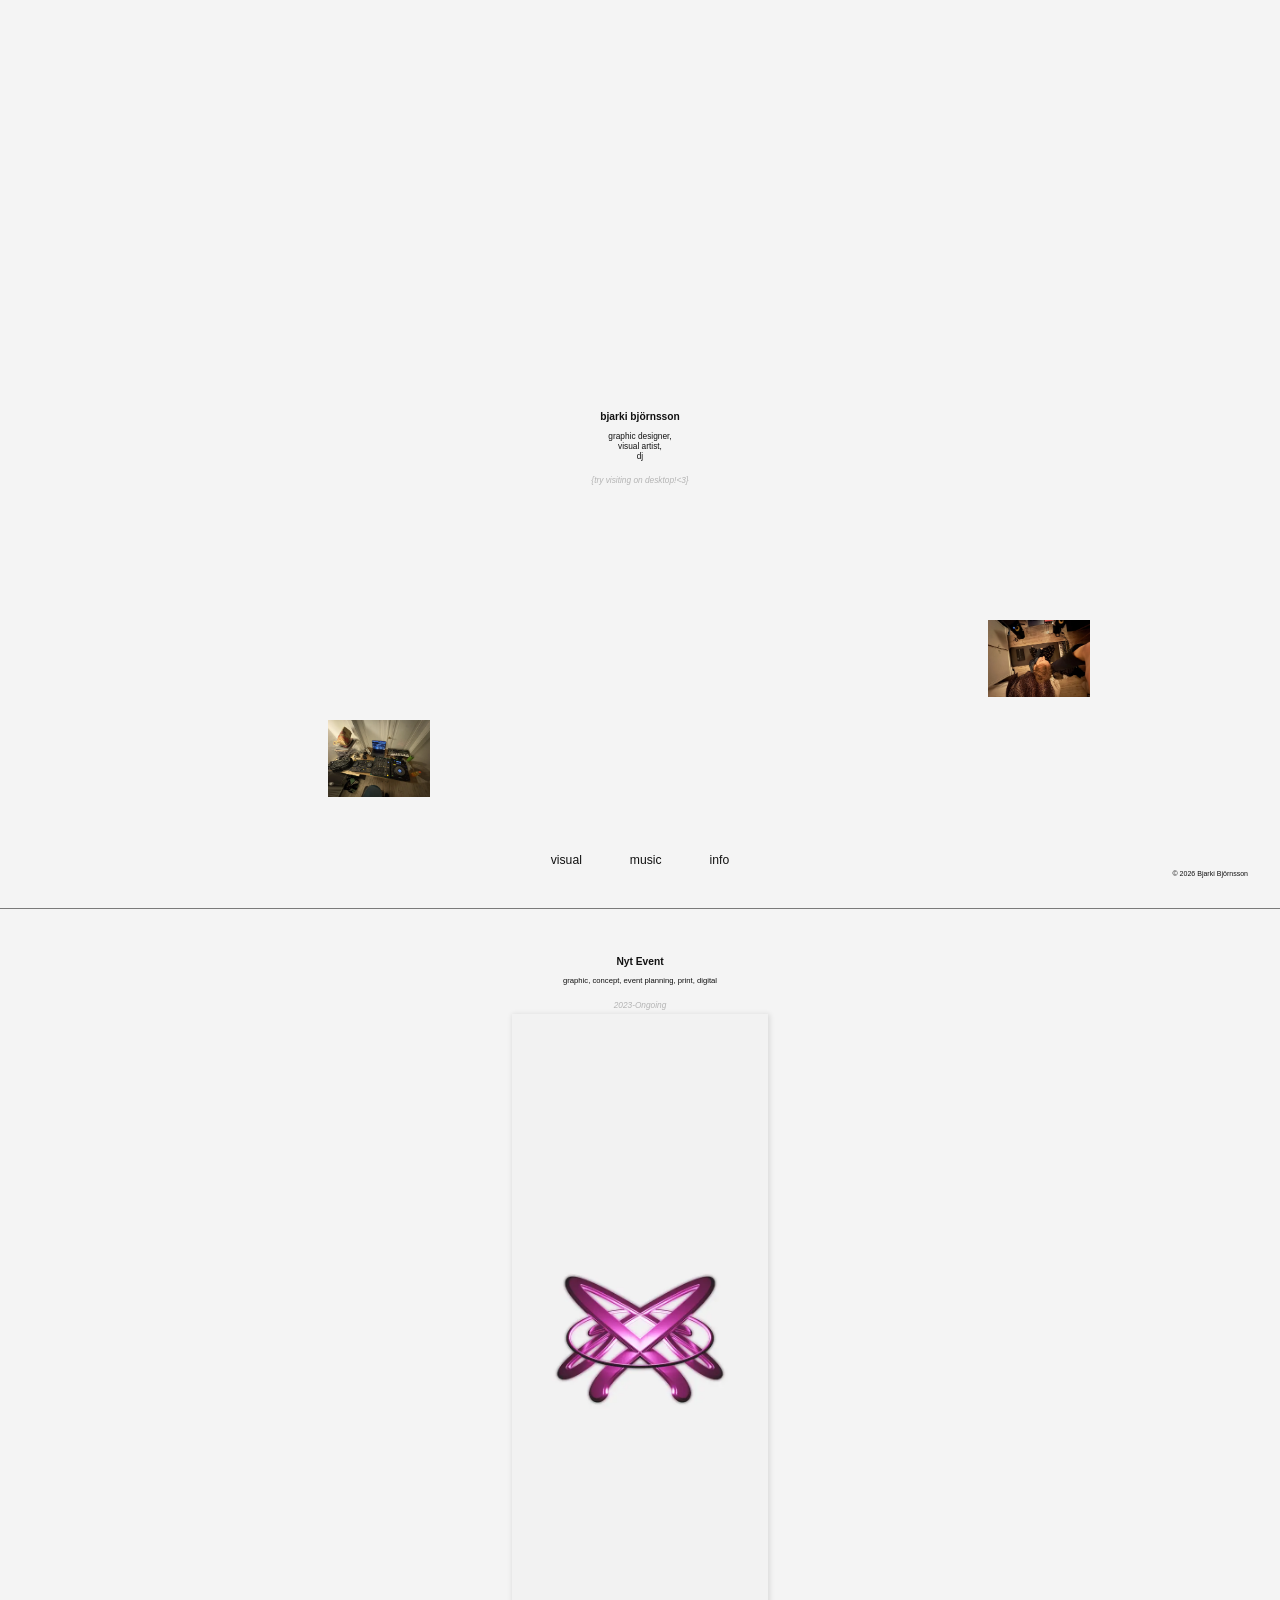
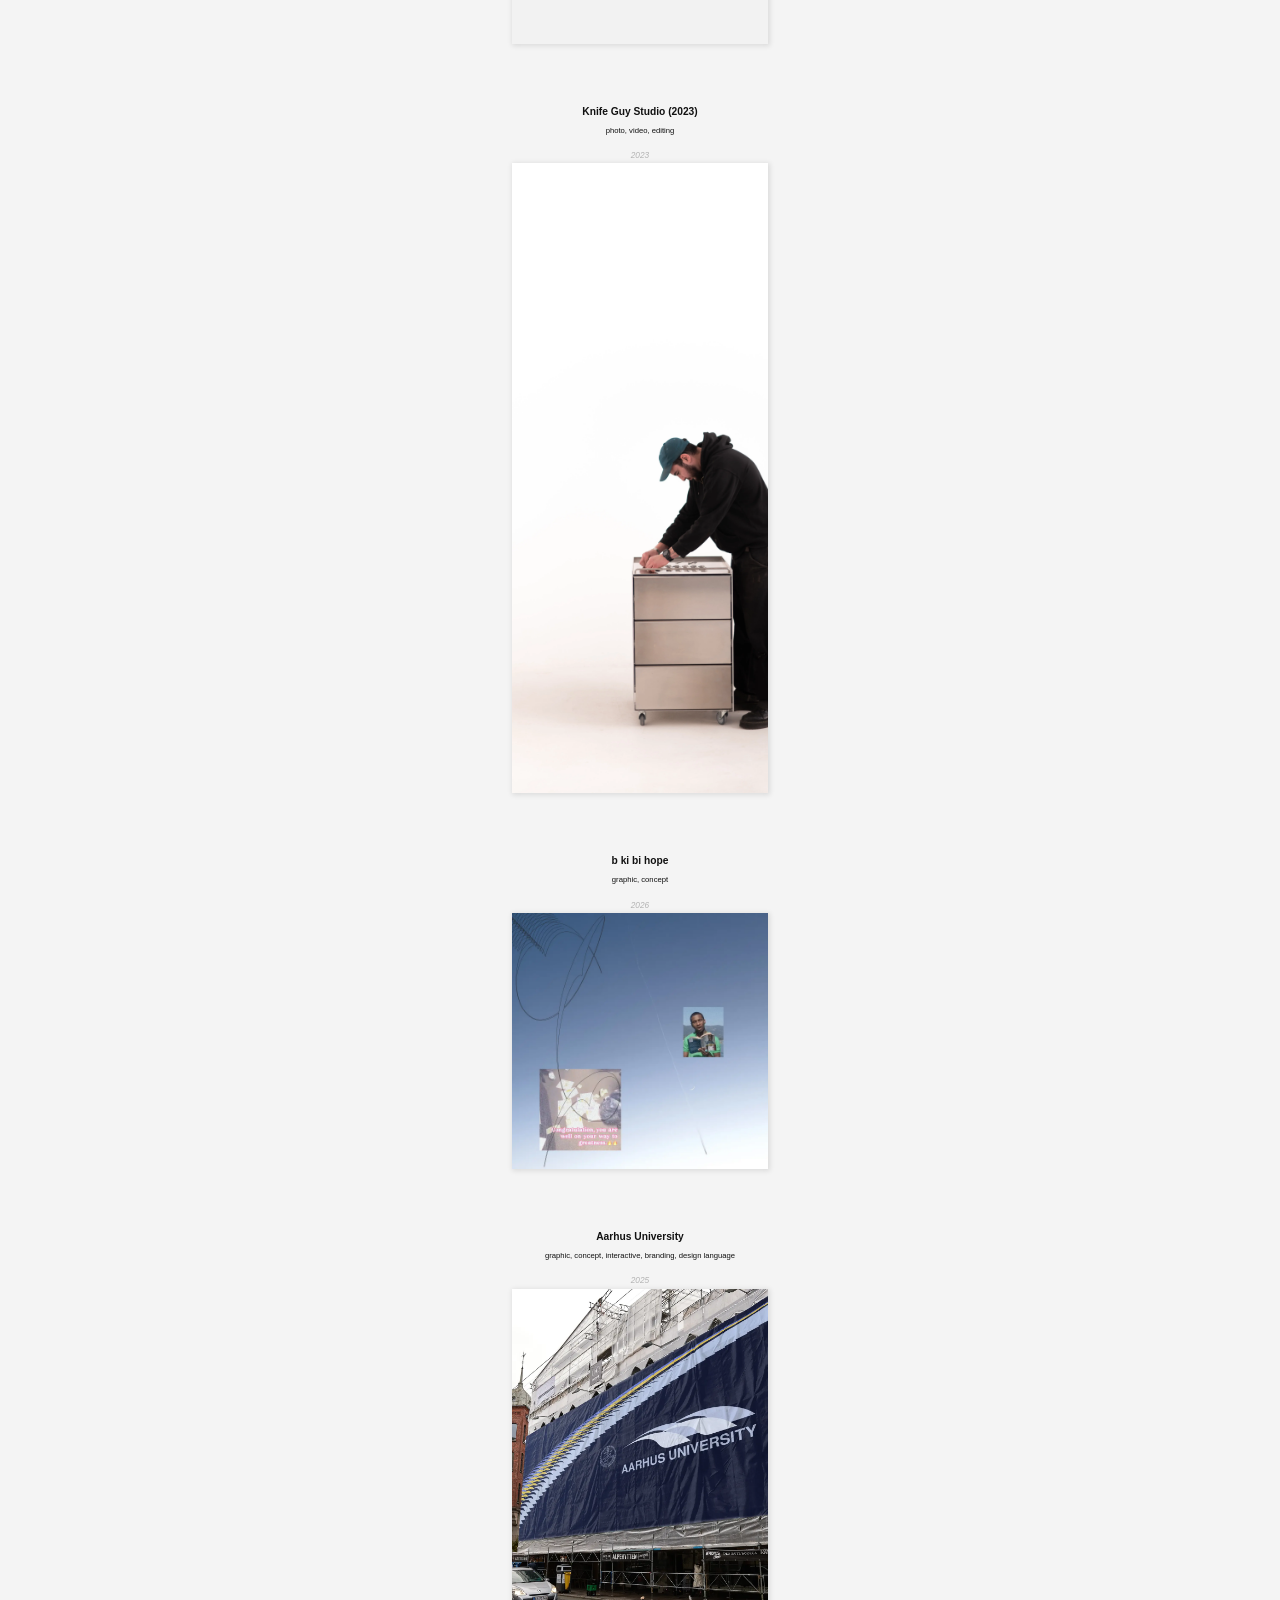
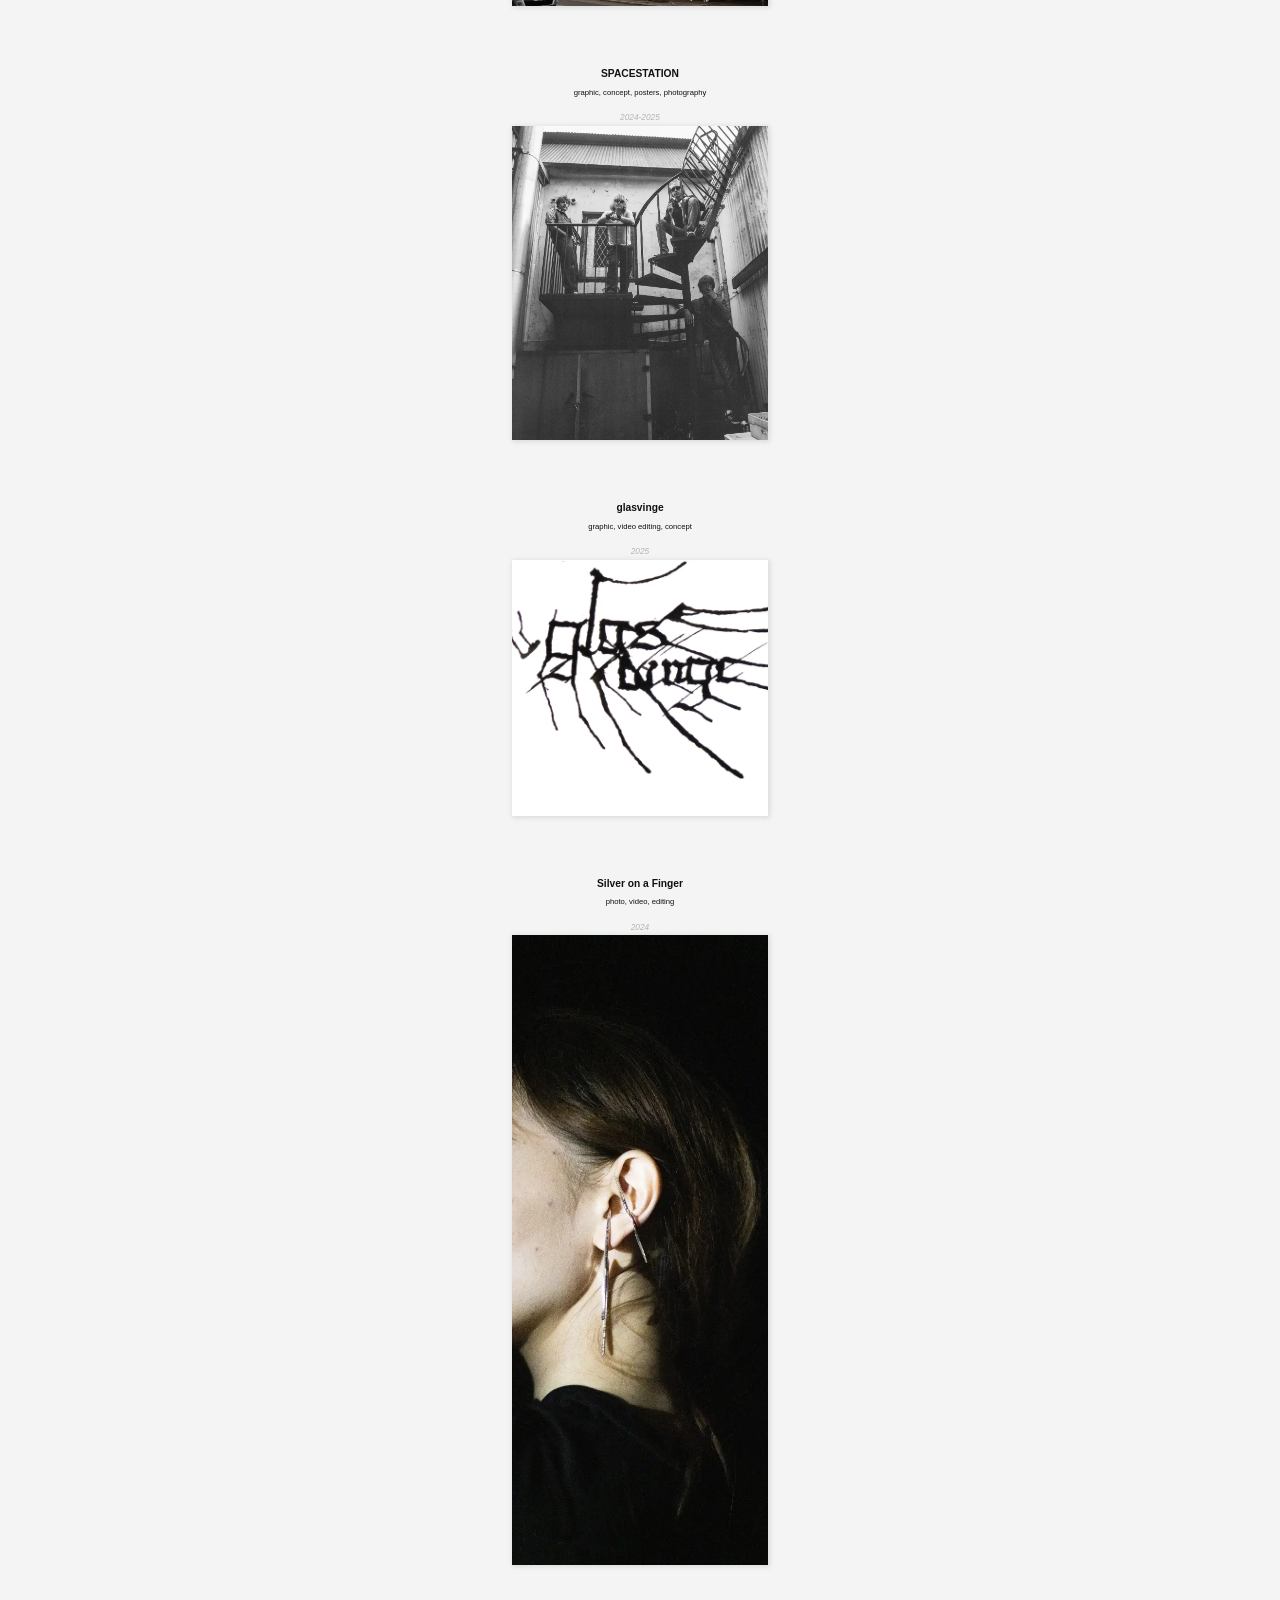
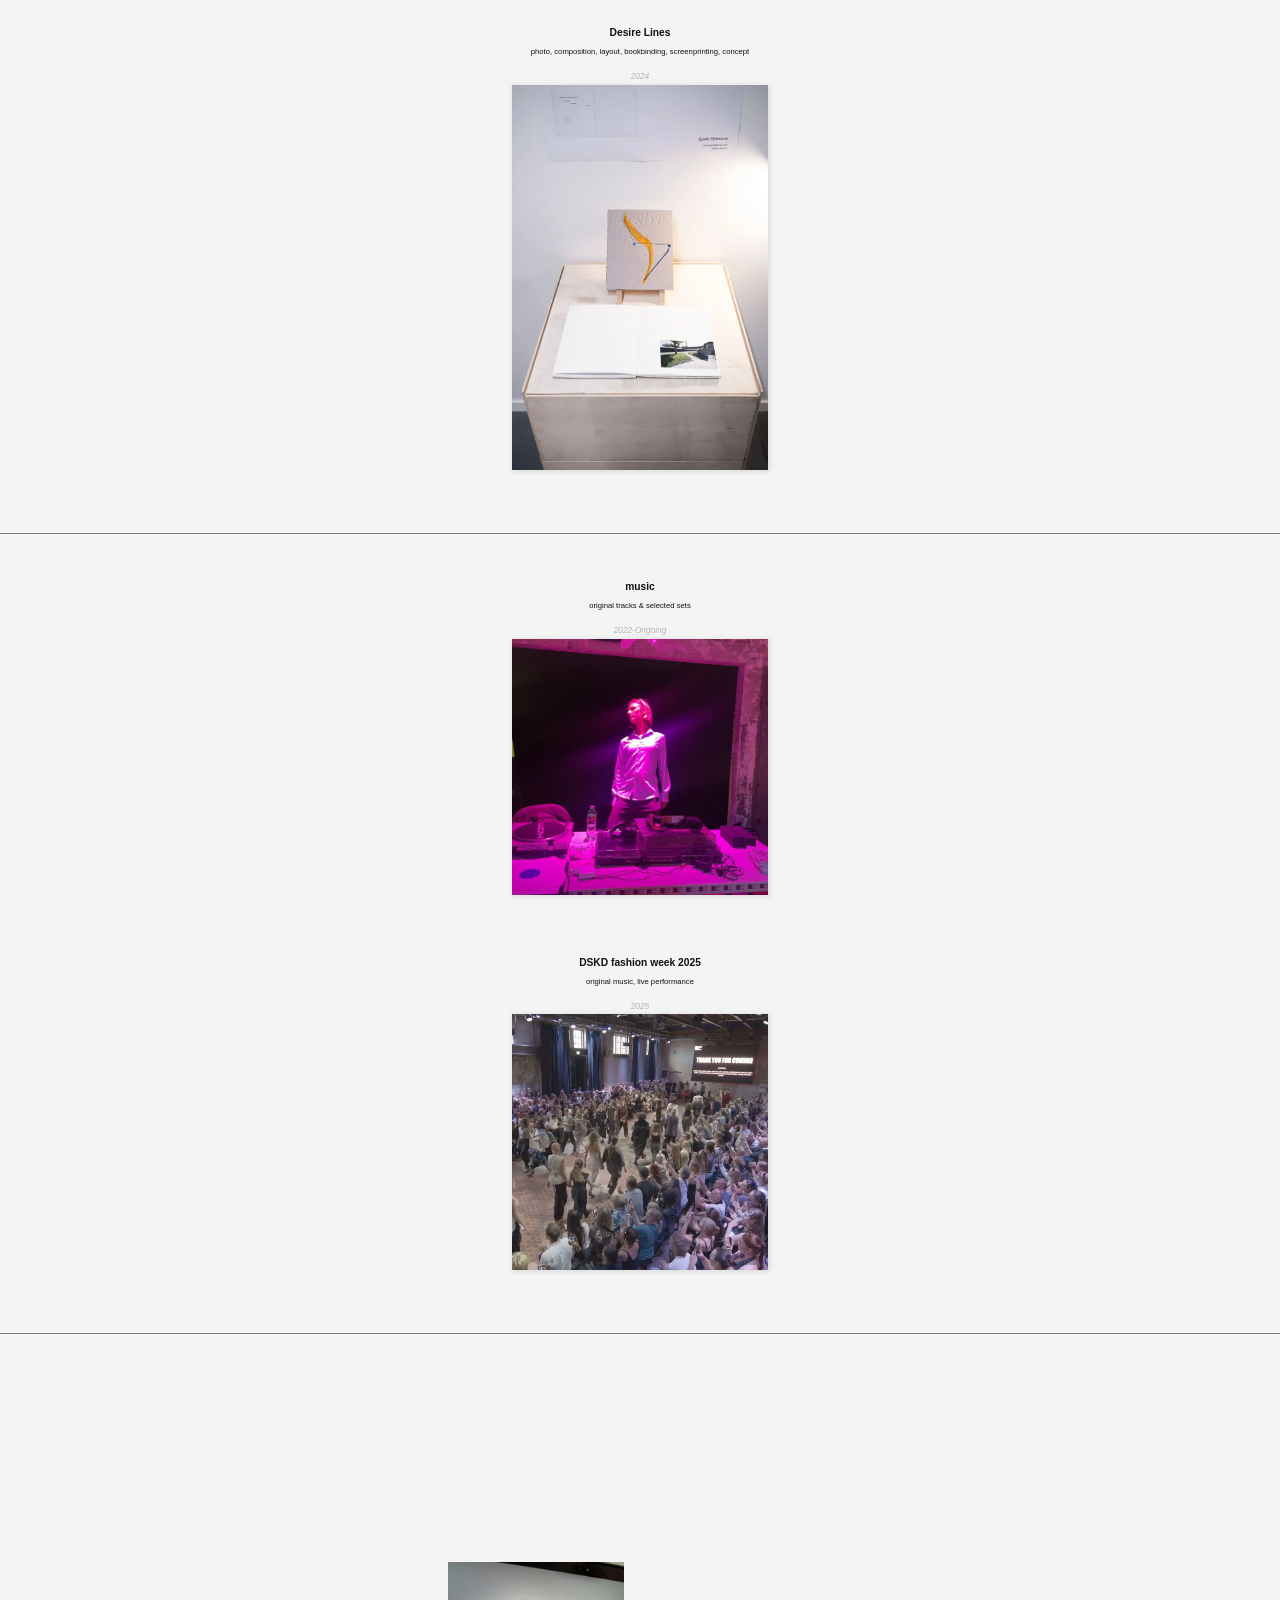
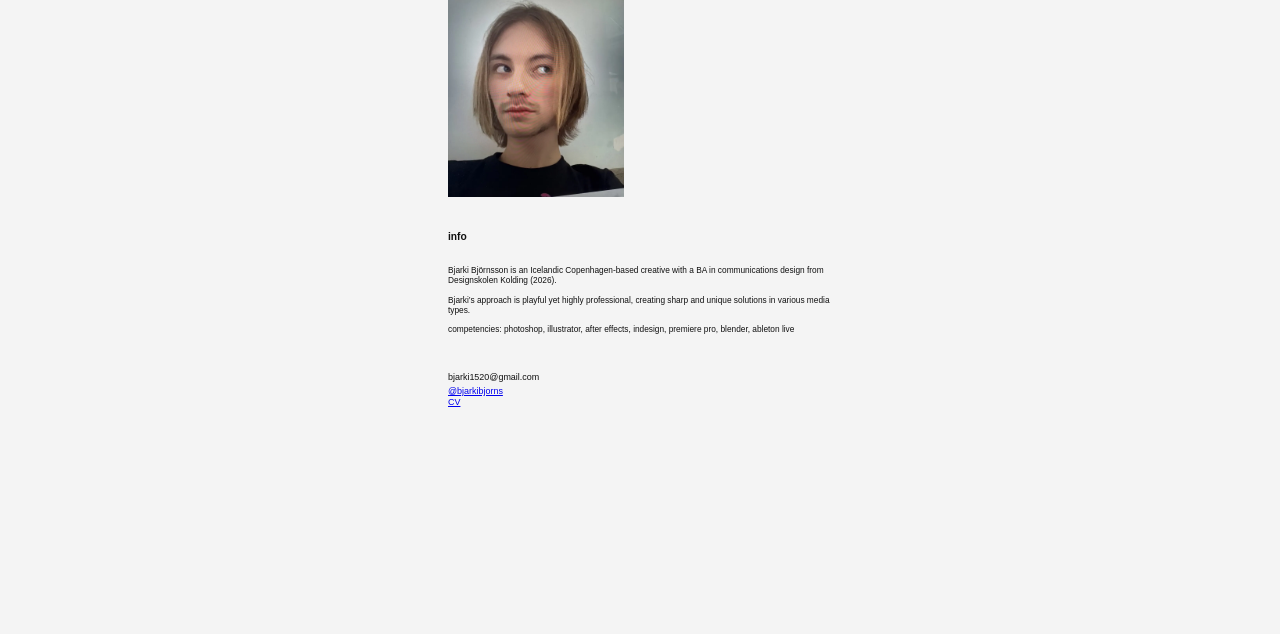
==== commit d1e0dd57: "mobile integration" ====
--- a/index.html
+++ b/index.html
@@ -57,7 +57,7 @@
       <div class="hero-content">
         <h1>bjarki björnsson</h1>
         <p>graphic designer, <br>visual artist, <br>dj</p>
-        <p2>{press the mouse to calm everthing down}</p2>
+        <p2>{try visiting on desktop!<3}</p2>
         </p2>
         </div>
 
@@ -674,7 +674,7 @@
       </div>
       
       <div class="project-info hidden playlist-link-position" 
-              style="width: 18vw !important;">
+              style="width: 18vw;">
         <a href="pdfs/Aarhus Design Guide DIGITAL (web).pdf" target="_blank" class="yt-link-wrapper pdf-thumb-fix">
           <img src="images/au/image_Aarhus Design Guide DIGITAL (dragged)_1.webp" class="yt-thumb" alt="Aarhus Design Guide" loading="lazy">
           
--- a/style.css
+++ b/style.css
@@ -702,3 +702,139 @@
     opacity: 1;
 }
 
+/* ============================================================ */
+/* MOBILE RESPONSIVE DESIGN - max-width: 768px                */
+/* ============================================================ */
+
+@media (max-width: 768px) {
+  /* === 1. TYPOGRAPHY & TEXT === */
+  h1, h2 {
+    font-size: 2rem !important;
+  }
+
+  h3, p2, p3, p, a {
+    font-size: 1rem !important;
+  }
+
+  .info-content {
+    width: 90vw !important;
+    font-size: 1rem !important;
+  }
+
+  .info-content p {
+    font-size: 1rem !important;
+  }
+
+  /* === 2. DISABLE SCATTER EFFECT & PROJECT LAYOUT === */
+  .project-info {
+    position: relative !important;
+    top: auto !important;
+    left: auto !important;
+    width: 90vw !important;
+    margin: 0 auto 1.5rem auto !important;
+    box-shadow: 3px 2px 7px 4px rgba(0, 0, 0, 0.1) !important;
+    max-width: 95vw !important;
+  }
+
+  .project-info-text {
+    max-width: 100% !important;
+  }
+
+  .project-content {
+    flex-direction: column !important;
+    align-items: center !important;
+    gap: 1rem !important;
+    max-width: 95vw !important;
+  }
+
+  .project {
+    margin-bottom: 3rem !important;
+  }
+
+  .project h2 {
+    max-width: 95vw !important;
+  }
+
+  /* === 3. MEDIA & ELEMENTS CONSTRAINTS === */
+  .custom-size-video,
+  .custom-size-video-instagram,
+  .yt-link-wrapper,
+  .carousel-container,
+  .audio-player-position {
+    width: 90vw !important;
+    max-width: 100% !important;
+  }
+
+  audio {
+    width: 90vw !important;
+  }
+
+  .custom-soaf-photo img {
+    width: 100% !important;
+  }
+
+  .project-image {
+    width: 100% !important;
+    max-width: 100% !important;
+  }
+
+  /* === 4. NAVIGATION & HERO === */
+  .navigation {
+    gap: 1rem !important;
+    height: 60px !important;
+  }
+
+  .navigation a {
+    font-size: 1.2rem !important;
+  }
+
+  .hero-content h1 {
+    font-size: 2rem !important;
+  }
+
+  .hero-content p {
+    font-size: 1rem !important;
+  }
+
+  .hero-content p2 {
+    font-size: 0.9rem !important;
+  }
+
+  /* === 5. LAB PAGE CONTROLS === */
+
+  #lab-controls {
+    flex-wrap: wrap !important;
+    justify-content: center !important;
+    width: 90% !important;
+    bottom: 15px !important;
+    gap: 10px !important;
+  }
+
+  .control-btn {
+    padding: 6px 12px !important;
+    font-size: 11px !important;
+  }
+
+  /* === 6. MISCELLANEOUS MOBILE TWEAKS === */
+  .spnr-text-position,
+  .playlist-link-position,
+  .spnr-video-position {
+    top: auto !important;
+    left: auto !important;
+    position: relative !important;
+  }
+
+  footer {
+    padding: 1rem 1rem !important;
+  }
+
+  footer p {
+    font-size: 0.4rem !important;
+  }
+
+  .concept-line {
+    margin-bottom: 2rem !important;
+  }
+}
+
+.mobile-hide { display: none !important; }
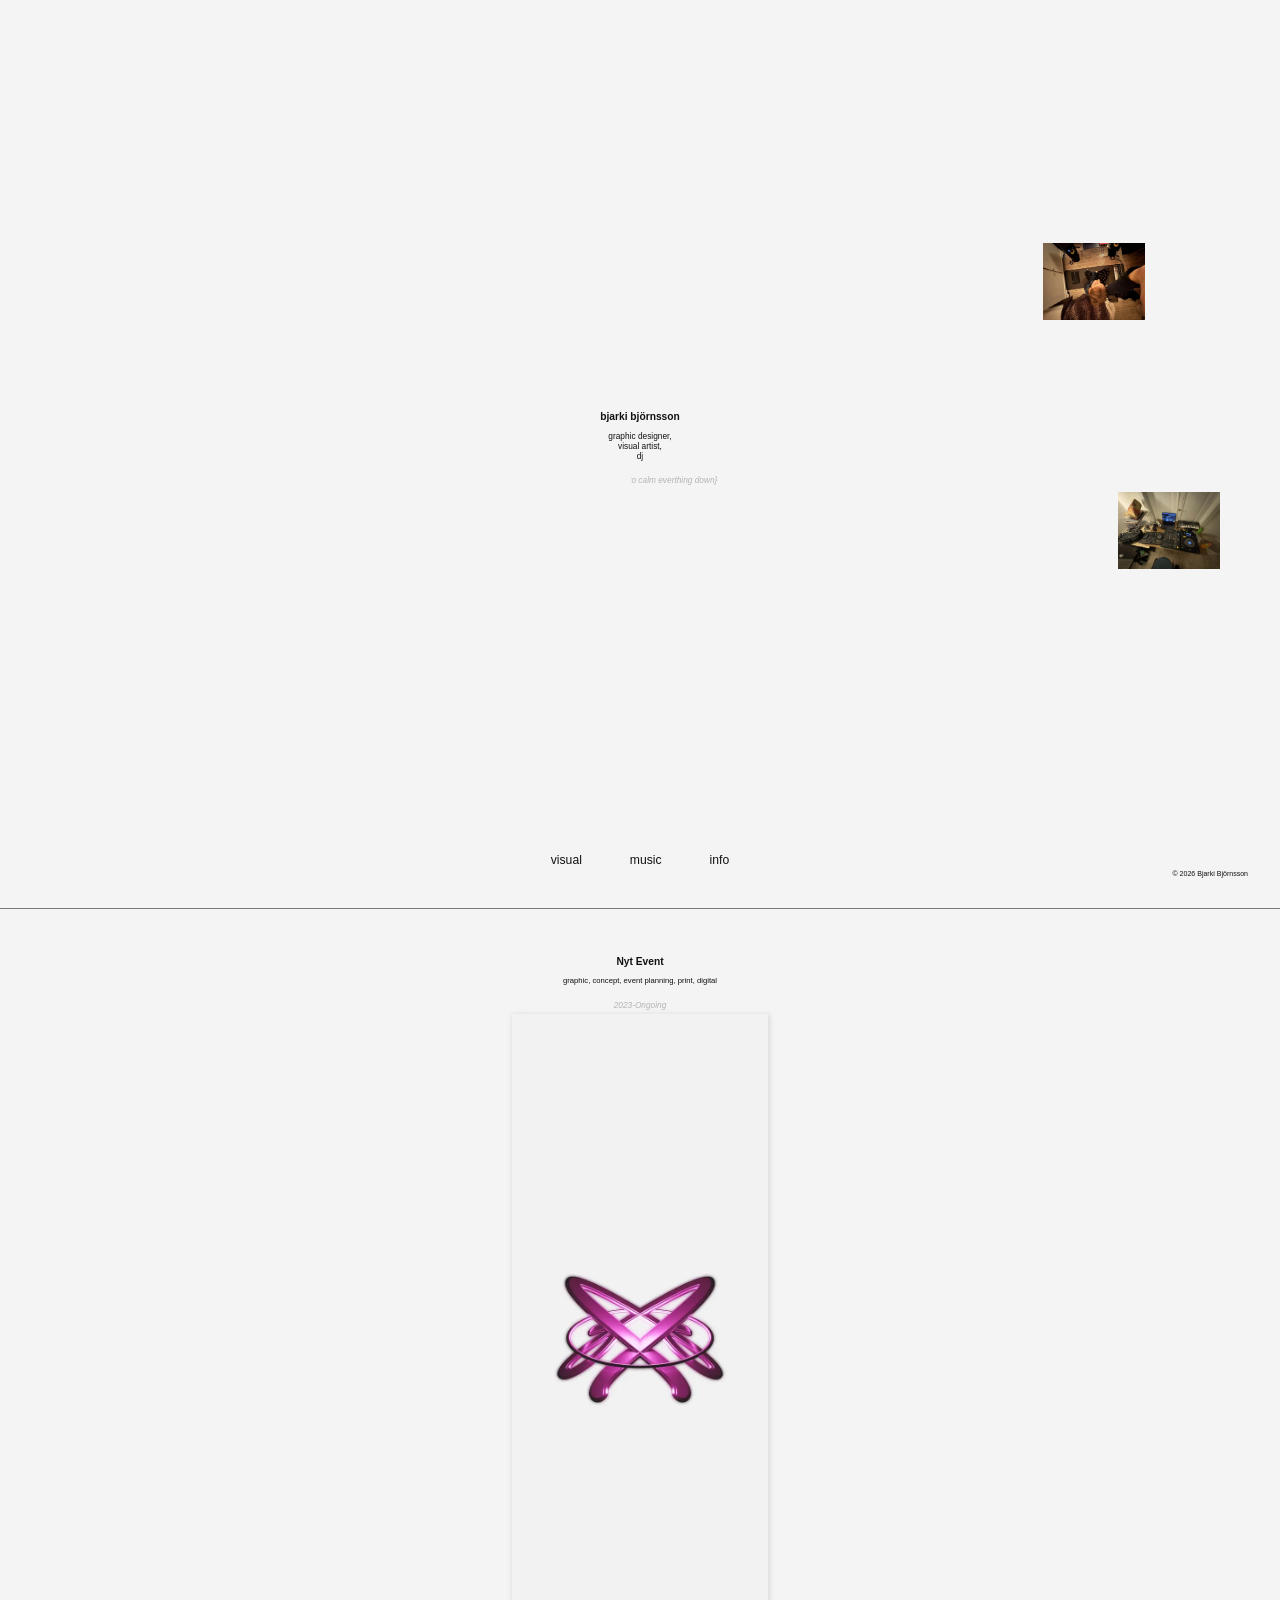
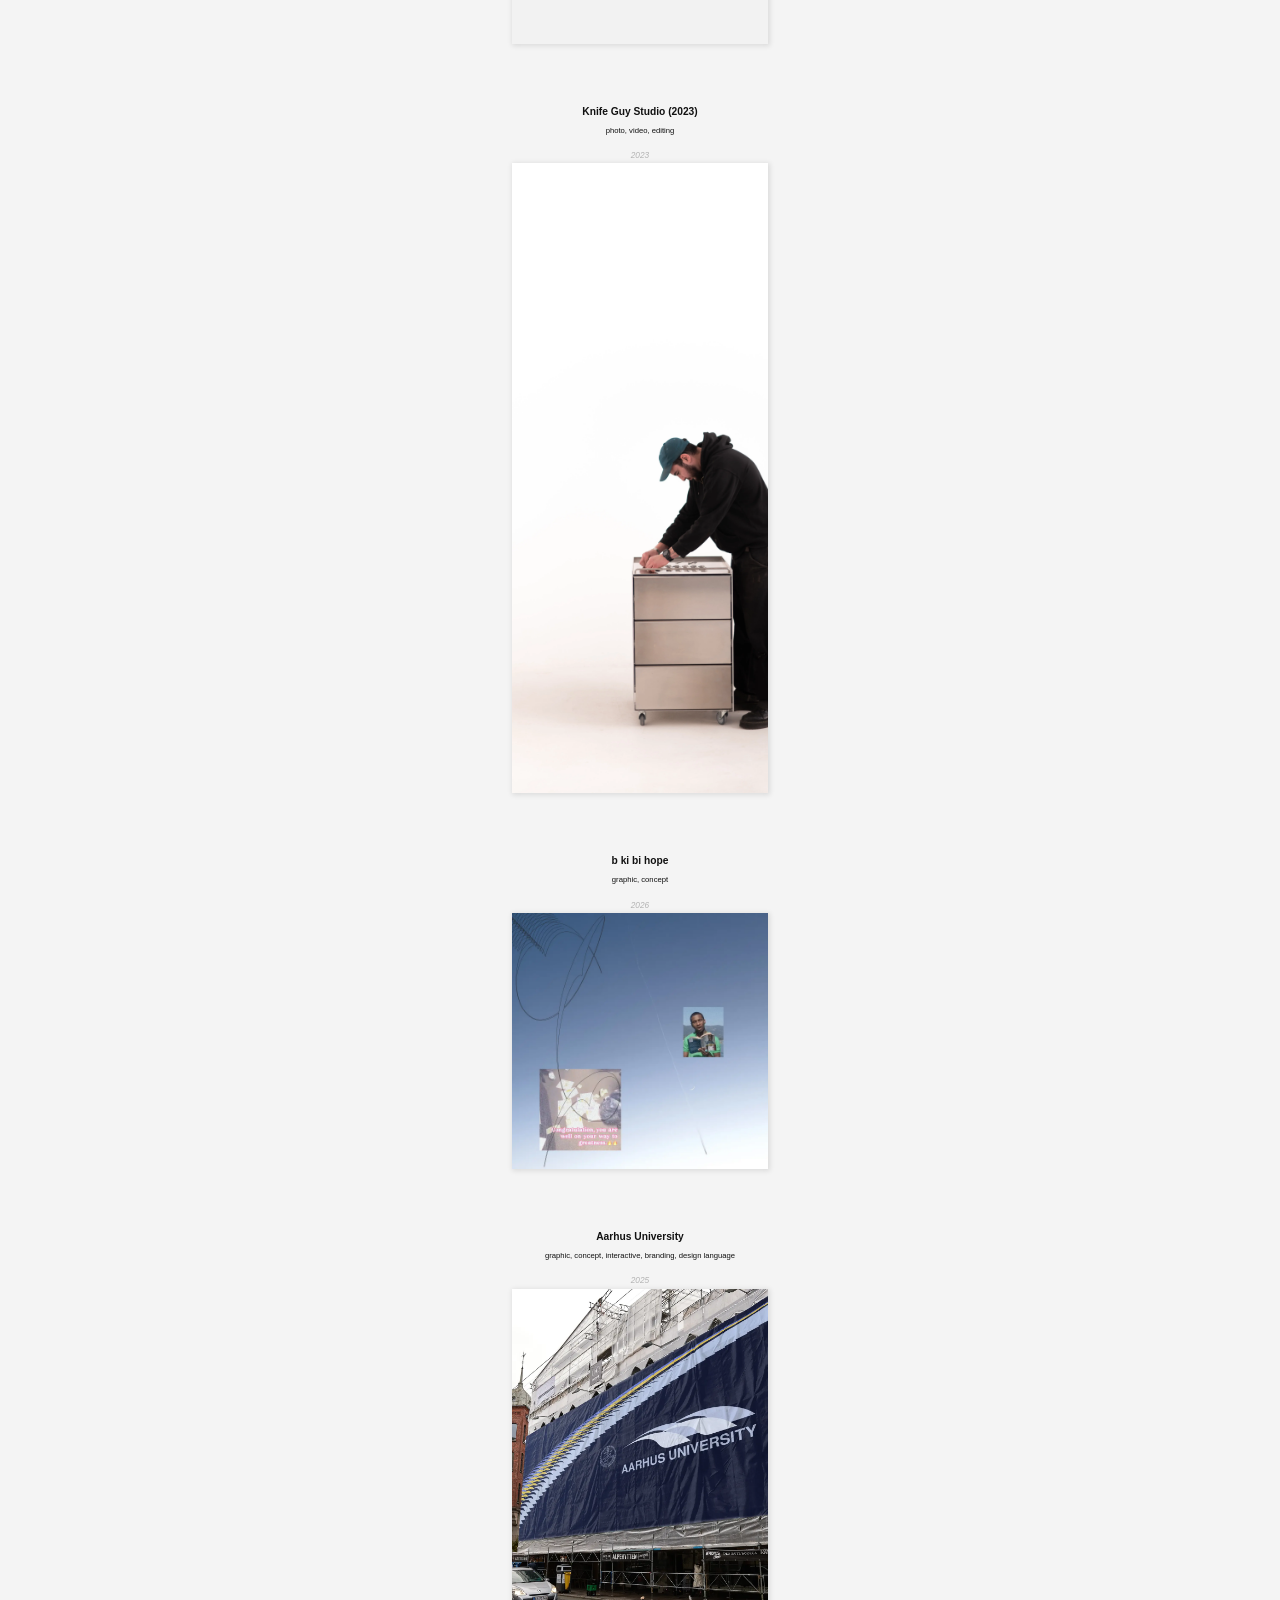
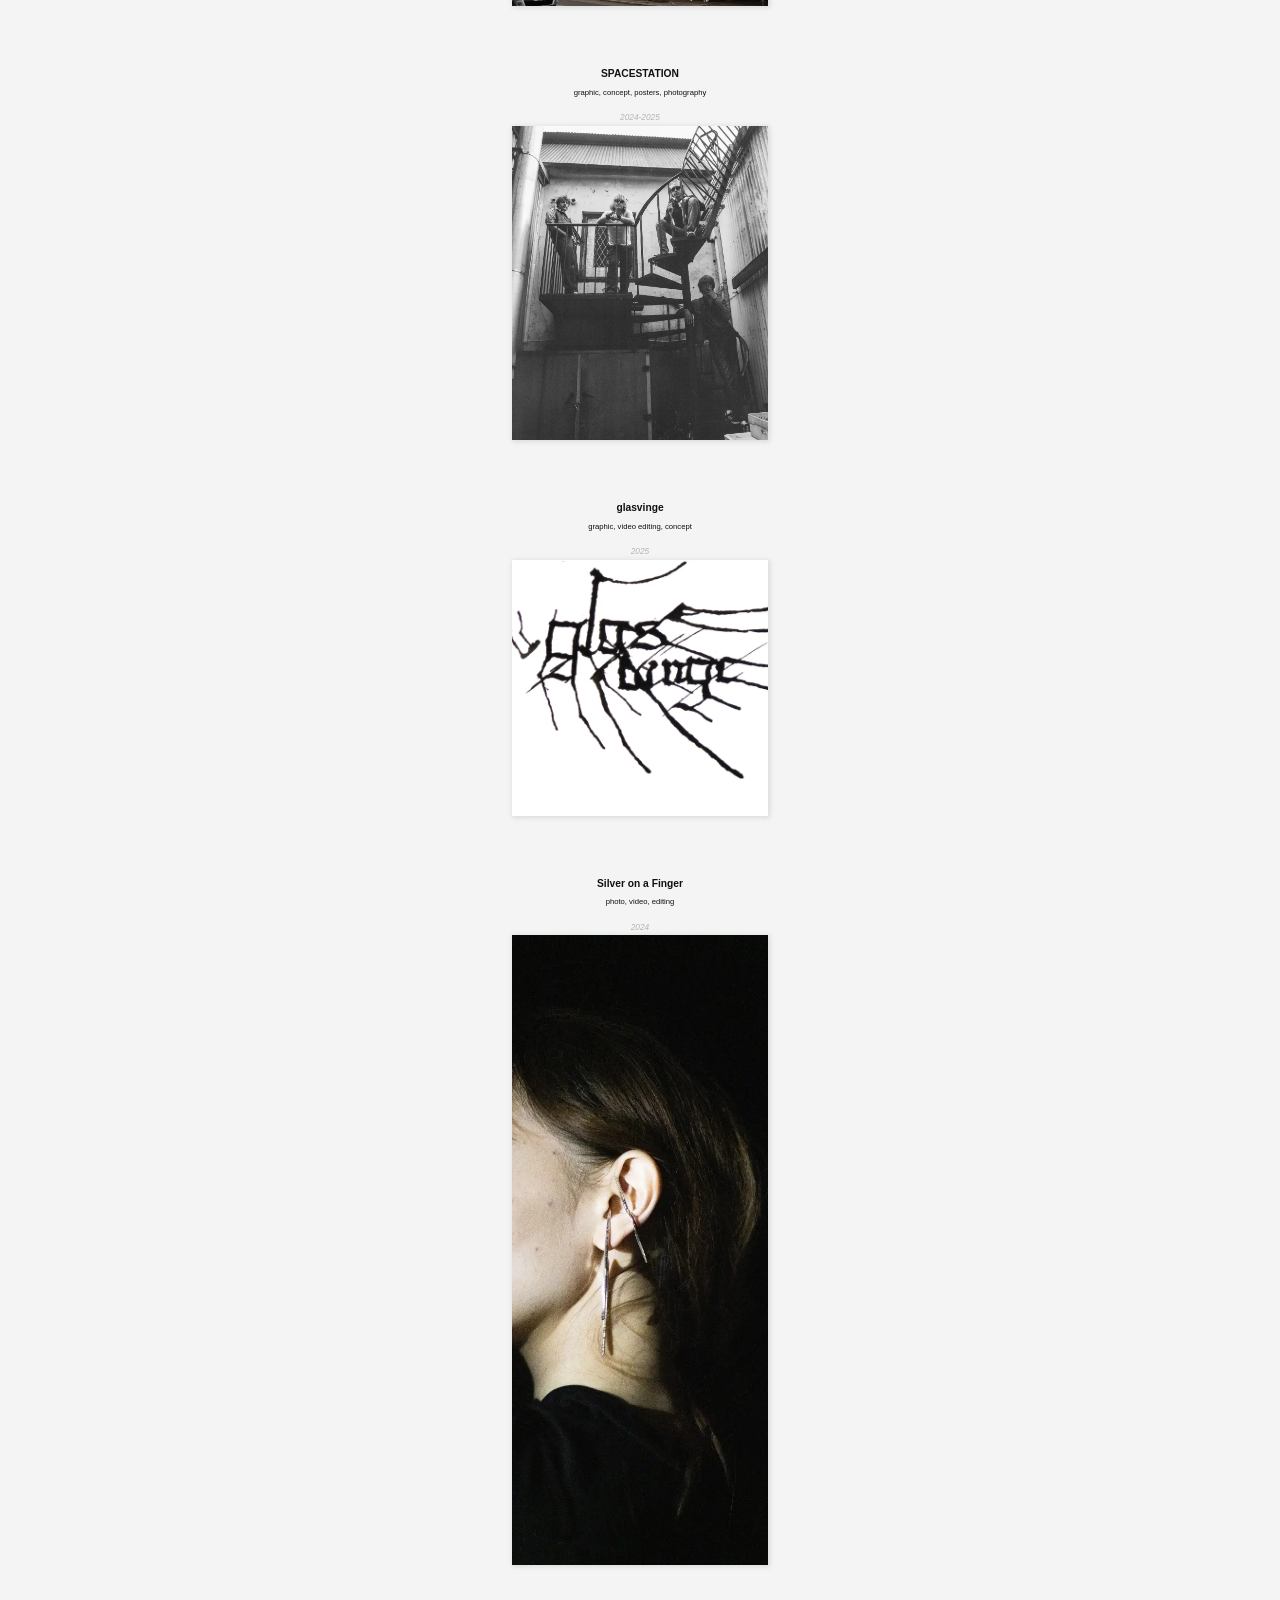
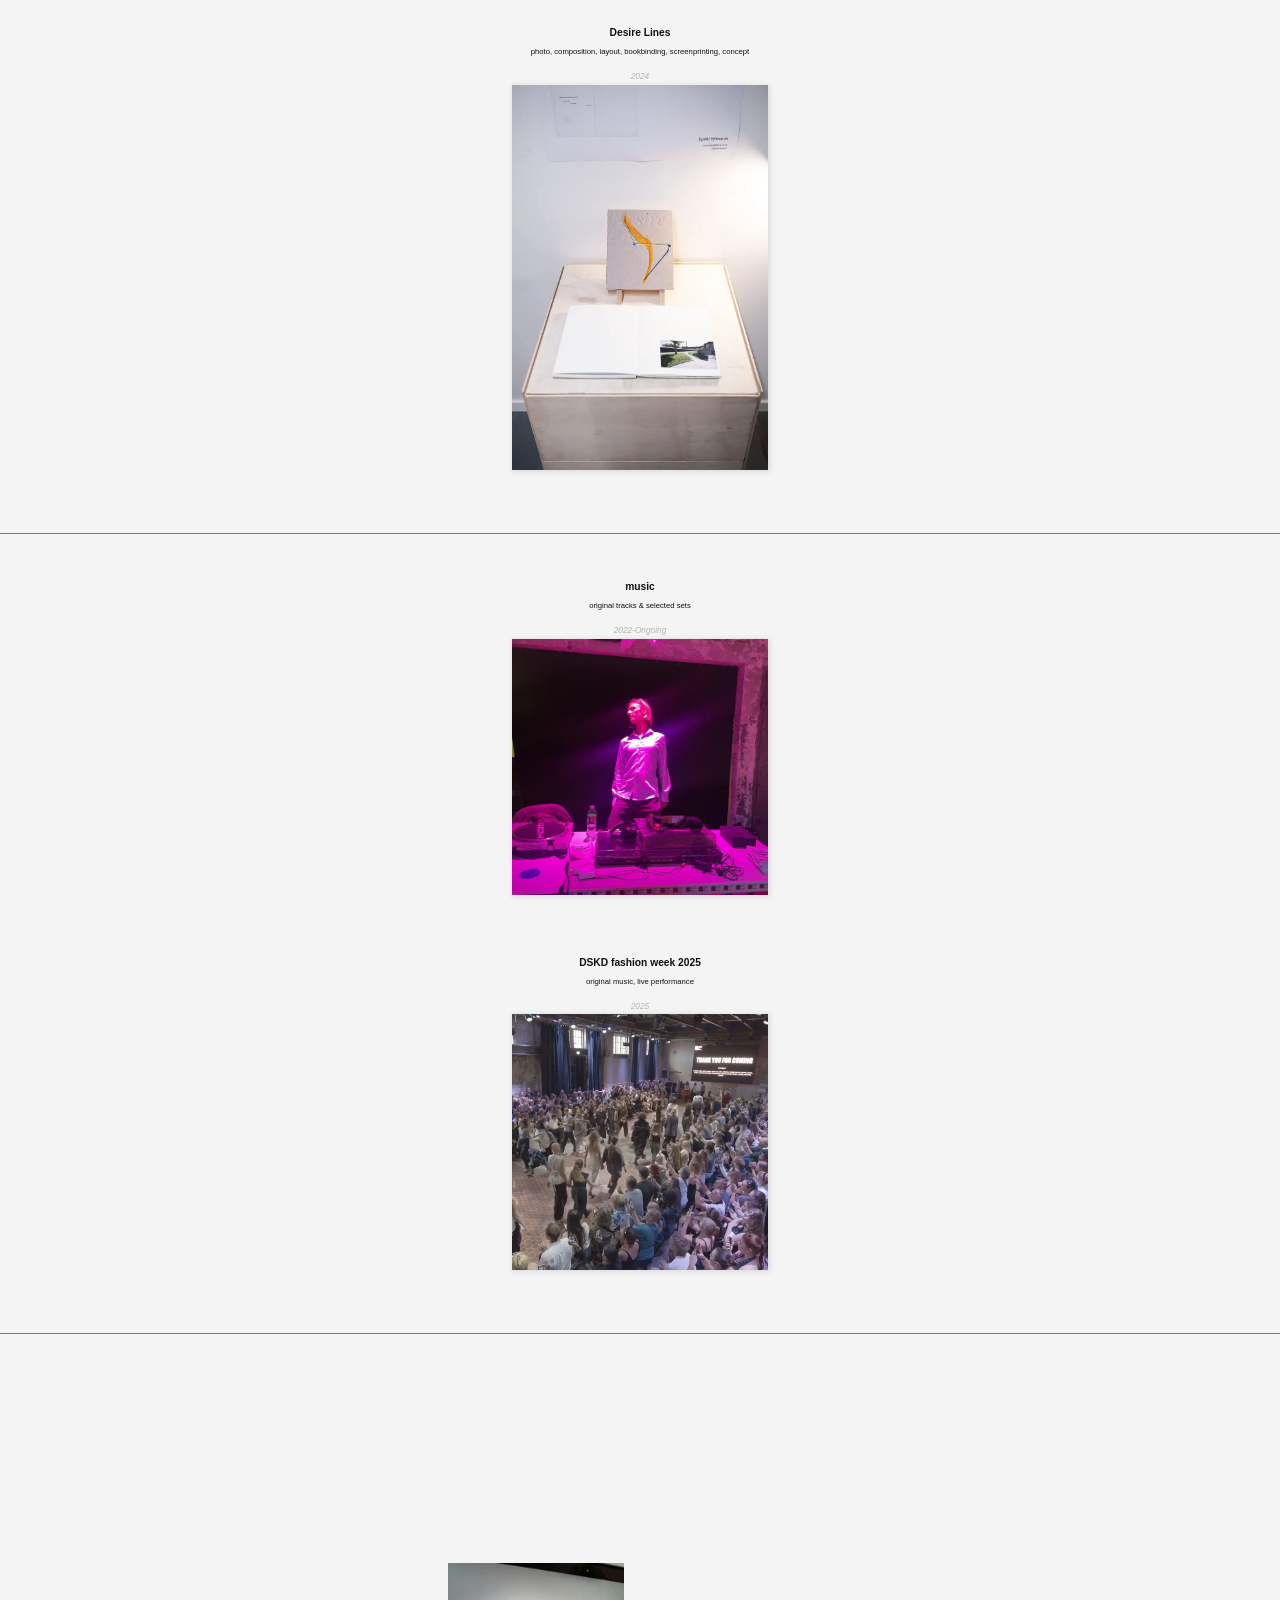
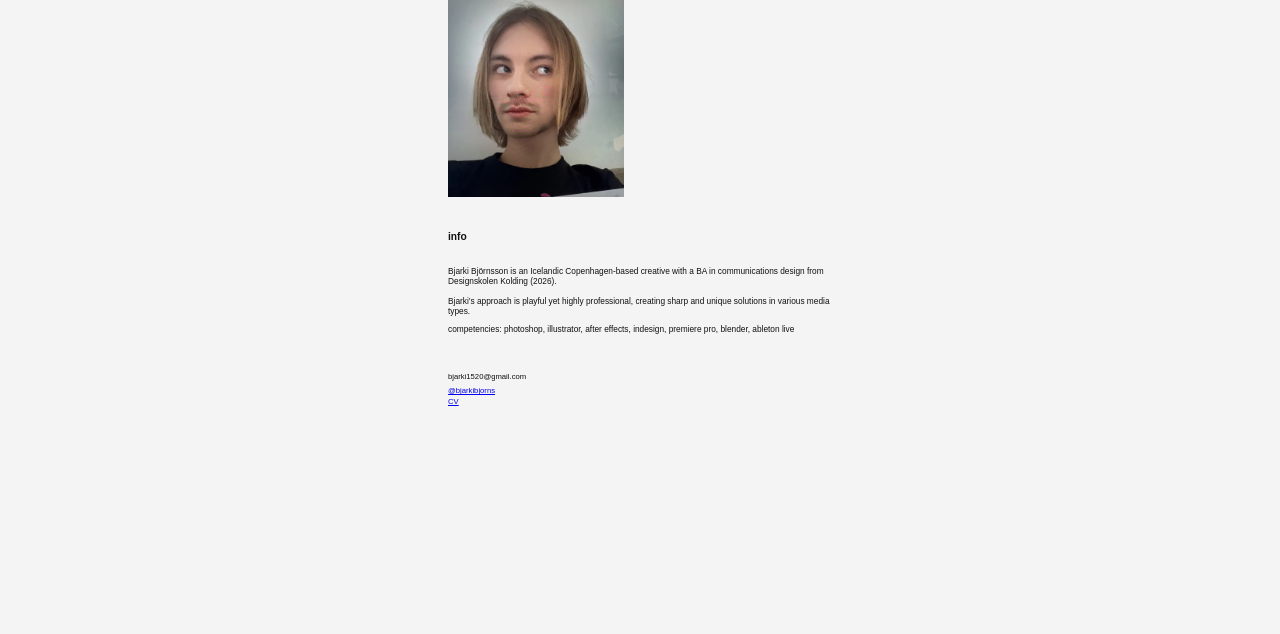
==== commit 3d6c93a9: "100%" ====
--- a/index.html
+++ b/index.html
@@ -57,8 +57,13 @@
       <div class="hero-content">
         <h1>bjarki björnsson</h1>
         <p>graphic designer, <br>visual artist, <br>dj</p>
-        <p2>{try visiting on desktop!<3}</p2>
-        </p2>
+        <p2 class="mobile-hide">{press the mouse to calm everthing down}</p2>
+        <p2 class="desktop-hide mobile-disp-block">{try visiting on desktop!<3}</p2>
+        <p2 class="desktop-hide mobile-disp-block" style="font-size: 0.6rem !important; color: #b4b4b4;">click on a project to see more</p2> 
+        <br>       
+        <p1 class="desktop-hide mobile-disp-block" style="font-size: 0.5rem !important; color: #8a8a8a;">warning!</p1>
+        <p1 class="desktop-hide mobile-disp-block" style="font-size: 0.5rem !important; color: #b4b4b4;">heavy compression ahead</p1>
+              
         </div>
 
       <video id="random-video" autoplay loop muted playsinline style="width: 10vw;" class="lazy-video" data-src="video/lander/compressed50_LANDER3 500kb.mp4">
@@ -261,15 +266,15 @@
       </div>
 
       <div class="project-info hidden" style="width: 12vw;" loading="lazy">
+        <img src="images/b ki bi hope series/b ki bi hope1 ss.webp">
+      </div>
+
+      <div class="project-info hidden" style="width: 12vw;" loading="lazy">
         <img src="images/b ki bi hope series/b ki bi hope2 ss.webp">
       </div>
 
       <div class="project-info hidden" style="width: 12vw;" loading="lazy">
         <img src="images/b ki bi hope series/b ki bi hope3 ss.webp">
-      </div>
-
-      <div class="project-info hidden" style="width: 12vw;" loading="lazy">
-        <img src="images/b ki bi hope series/b ki bi hope1 ss.webp">
       </div>
     </div>
 
@@ -837,7 +842,7 @@
         <p>competencies: photoshop, illustrator, after effects, indesign, premiere pro, blender, ableton live</p>
                   <br>
           <br>  
-        <p  style="margin: 0; font-size: 0.7vw";>bjarki1520@gmail.com</p>
+        <p  style="margin: 0; font-size: 0.6vw";>bjarki1520@gmail.com</p>
       <a href="https://www.instagram.com/bjarkibjorns" target="_blank">@bjarkibjorns</a>
       
       <p style="margin: 0"><a href="pdfs/Bjarki CV 2026 (website).pdf" target="_blank";>CV</a></p>
--- a/style.css
+++ b/style.css
@@ -110,7 +110,7 @@
 p { font-size: 0.65vw;}
 p2 { color: #b4b4b4; font-size: 0.65vw;}
 p3 { font-size: 10pt; margin: 0; line-height: 0; font-style: italic;}
-a {font-size: 0.7vw;}
+a {font-size: 0.6vw;}
 
 /* --- Project Logic --- */
 
@@ -800,6 +800,10 @@
     font-size: 0.9rem !important;
   }
 
+   #random-video #random-video2, #random-video3, #random-video4, #random-image, #random-image2, #random-image3 {
+    width: 13vw !important;
+  }
+
   /* === 5. LAB PAGE CONTROLS === */
 
   #lab-controls {
@@ -835,6 +839,16 @@
   .concept-line {
     margin-bottom: 2rem !important;
   }
-}
-
-.mobile-hide { display: none !important; }+
+  .mobile-hide { 
+    display: none !important; 
+  }
+
+  .mobile-disp-block {
+    display: block !important;
+  }
+}
+
+  .desktop-hide { 
+    display: none; 
+  }
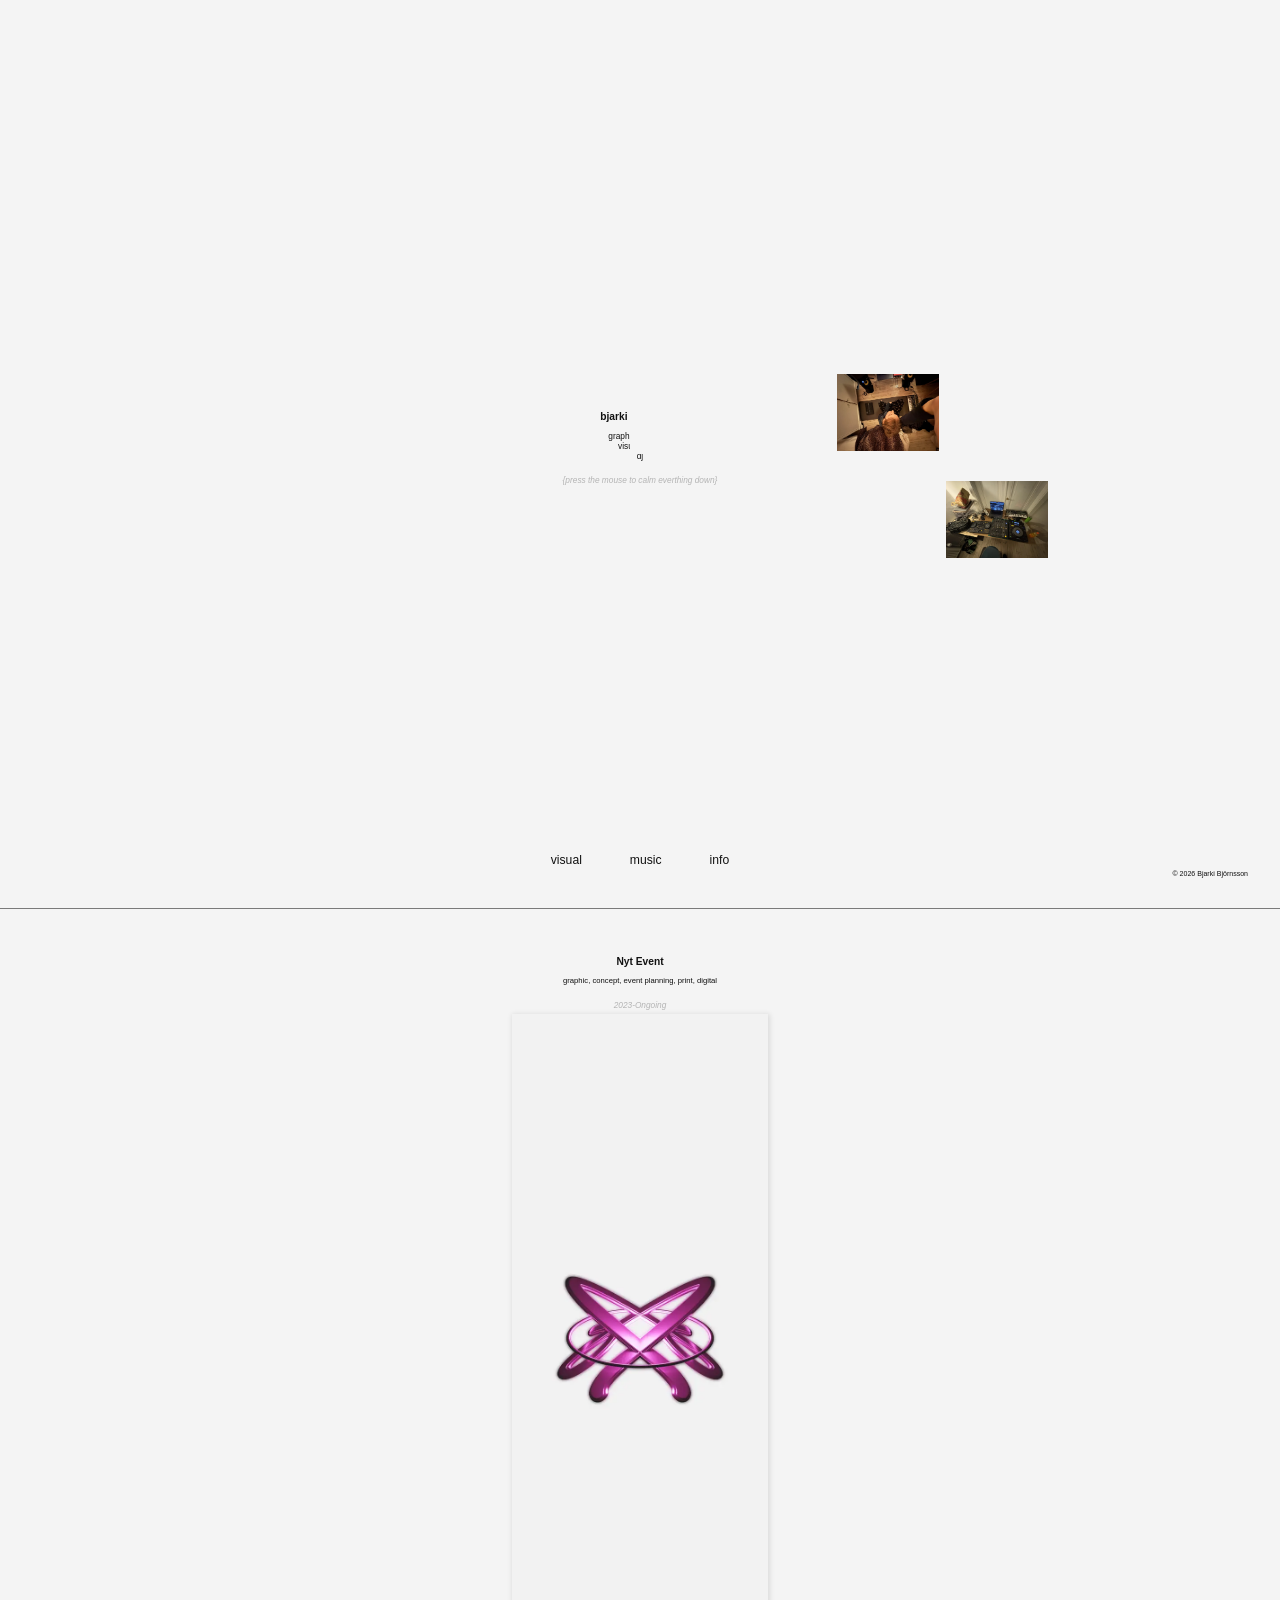
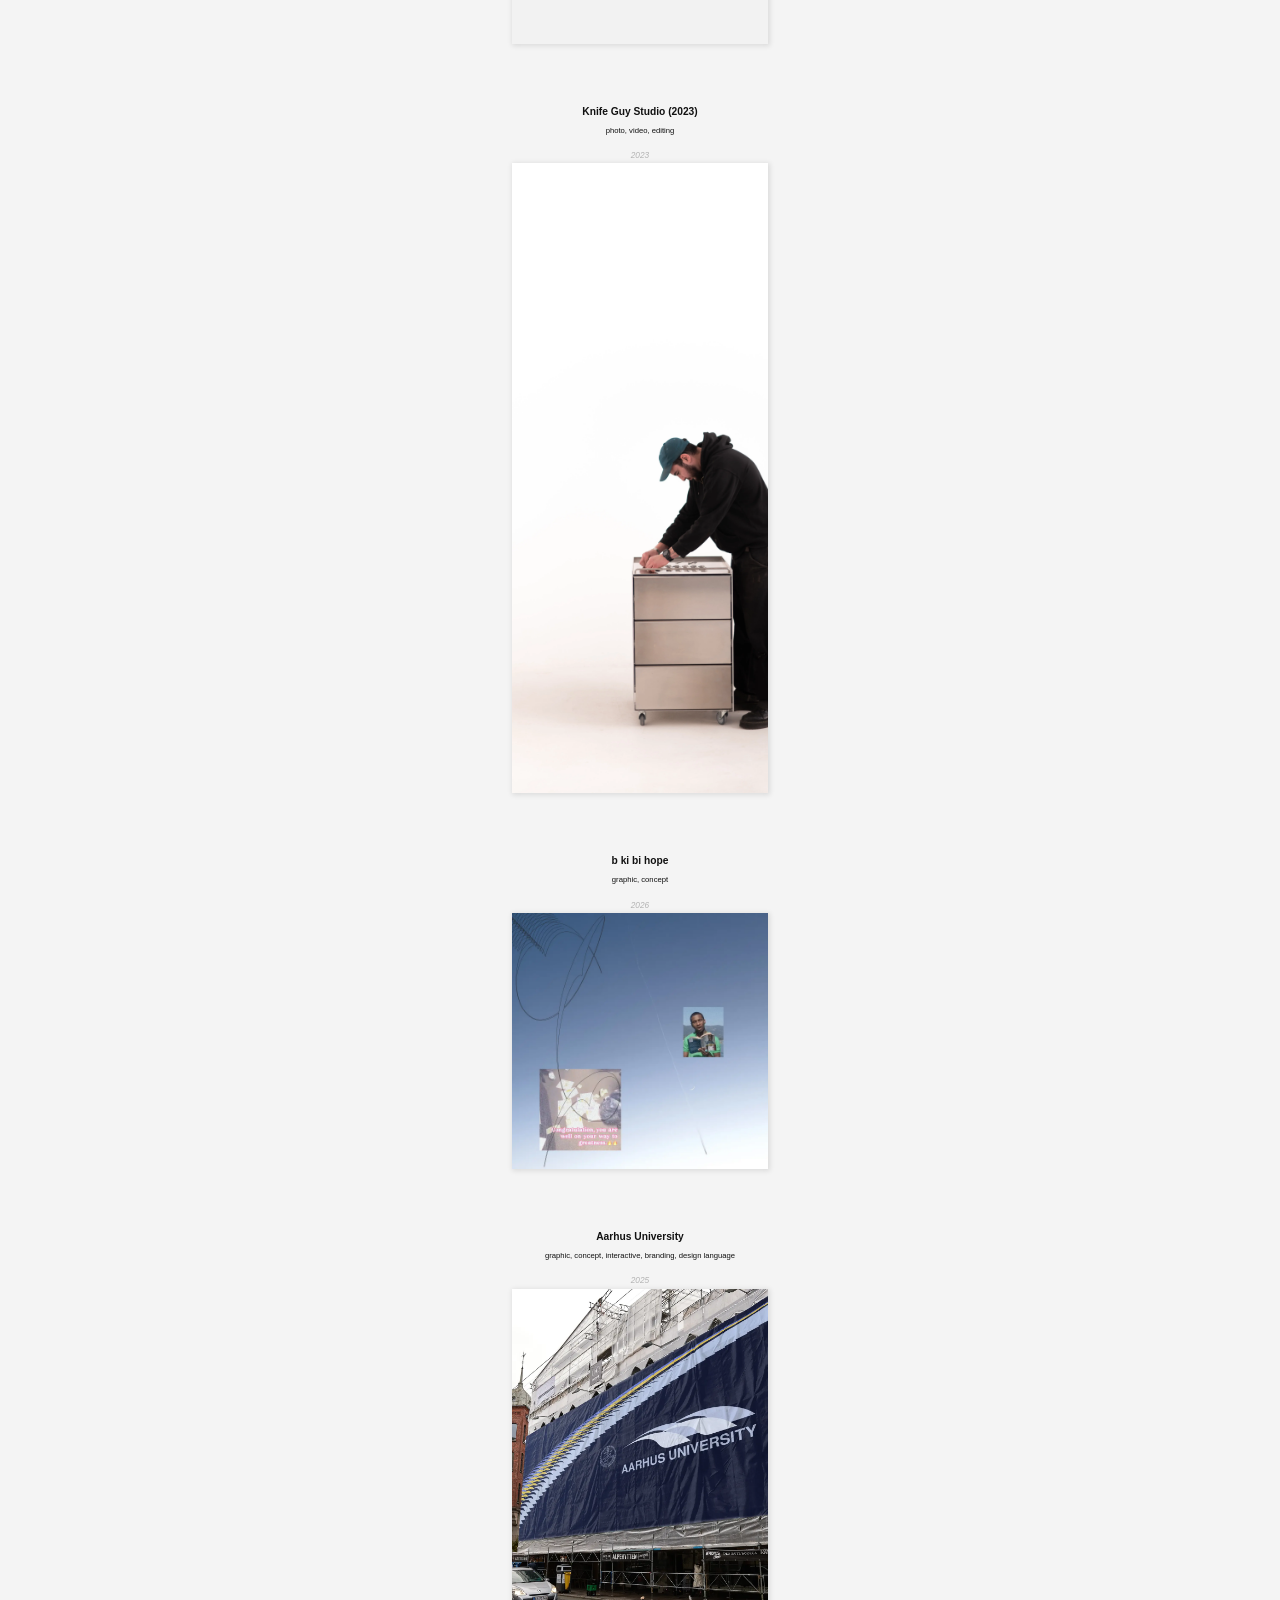
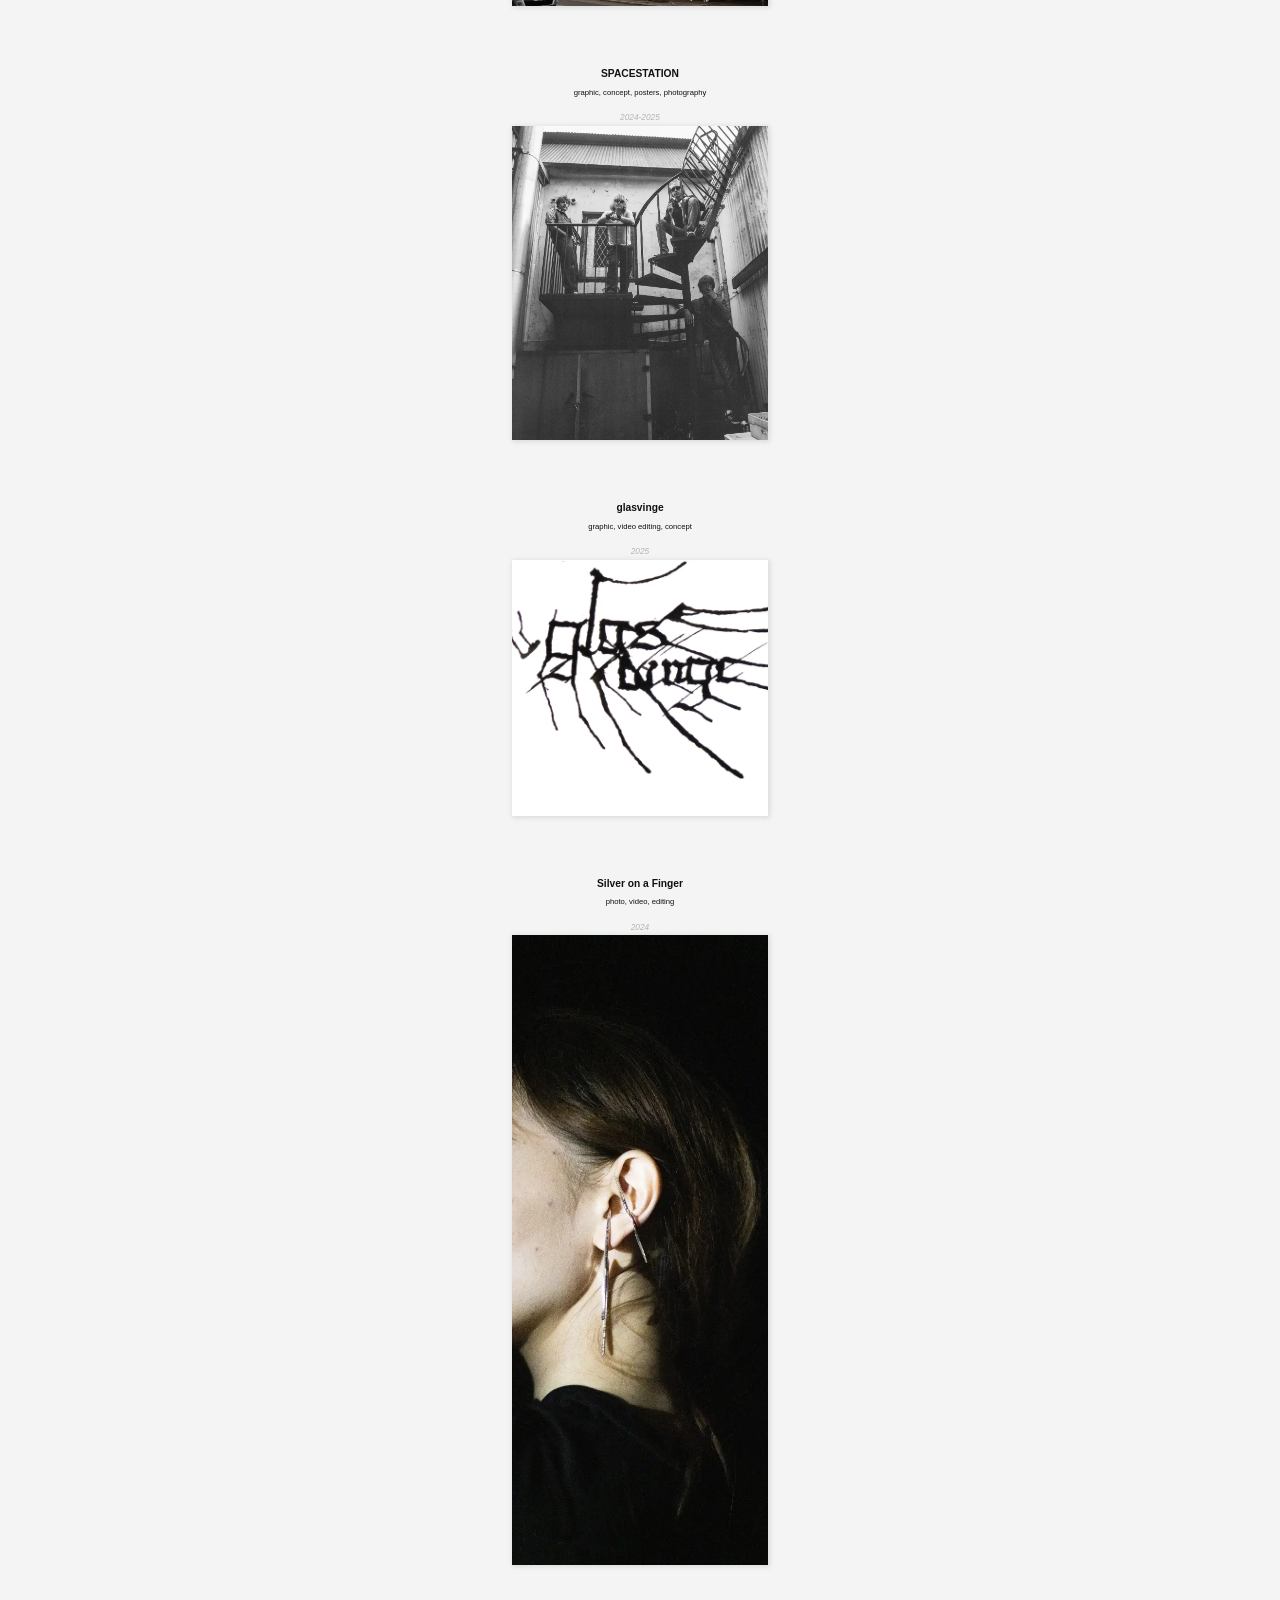
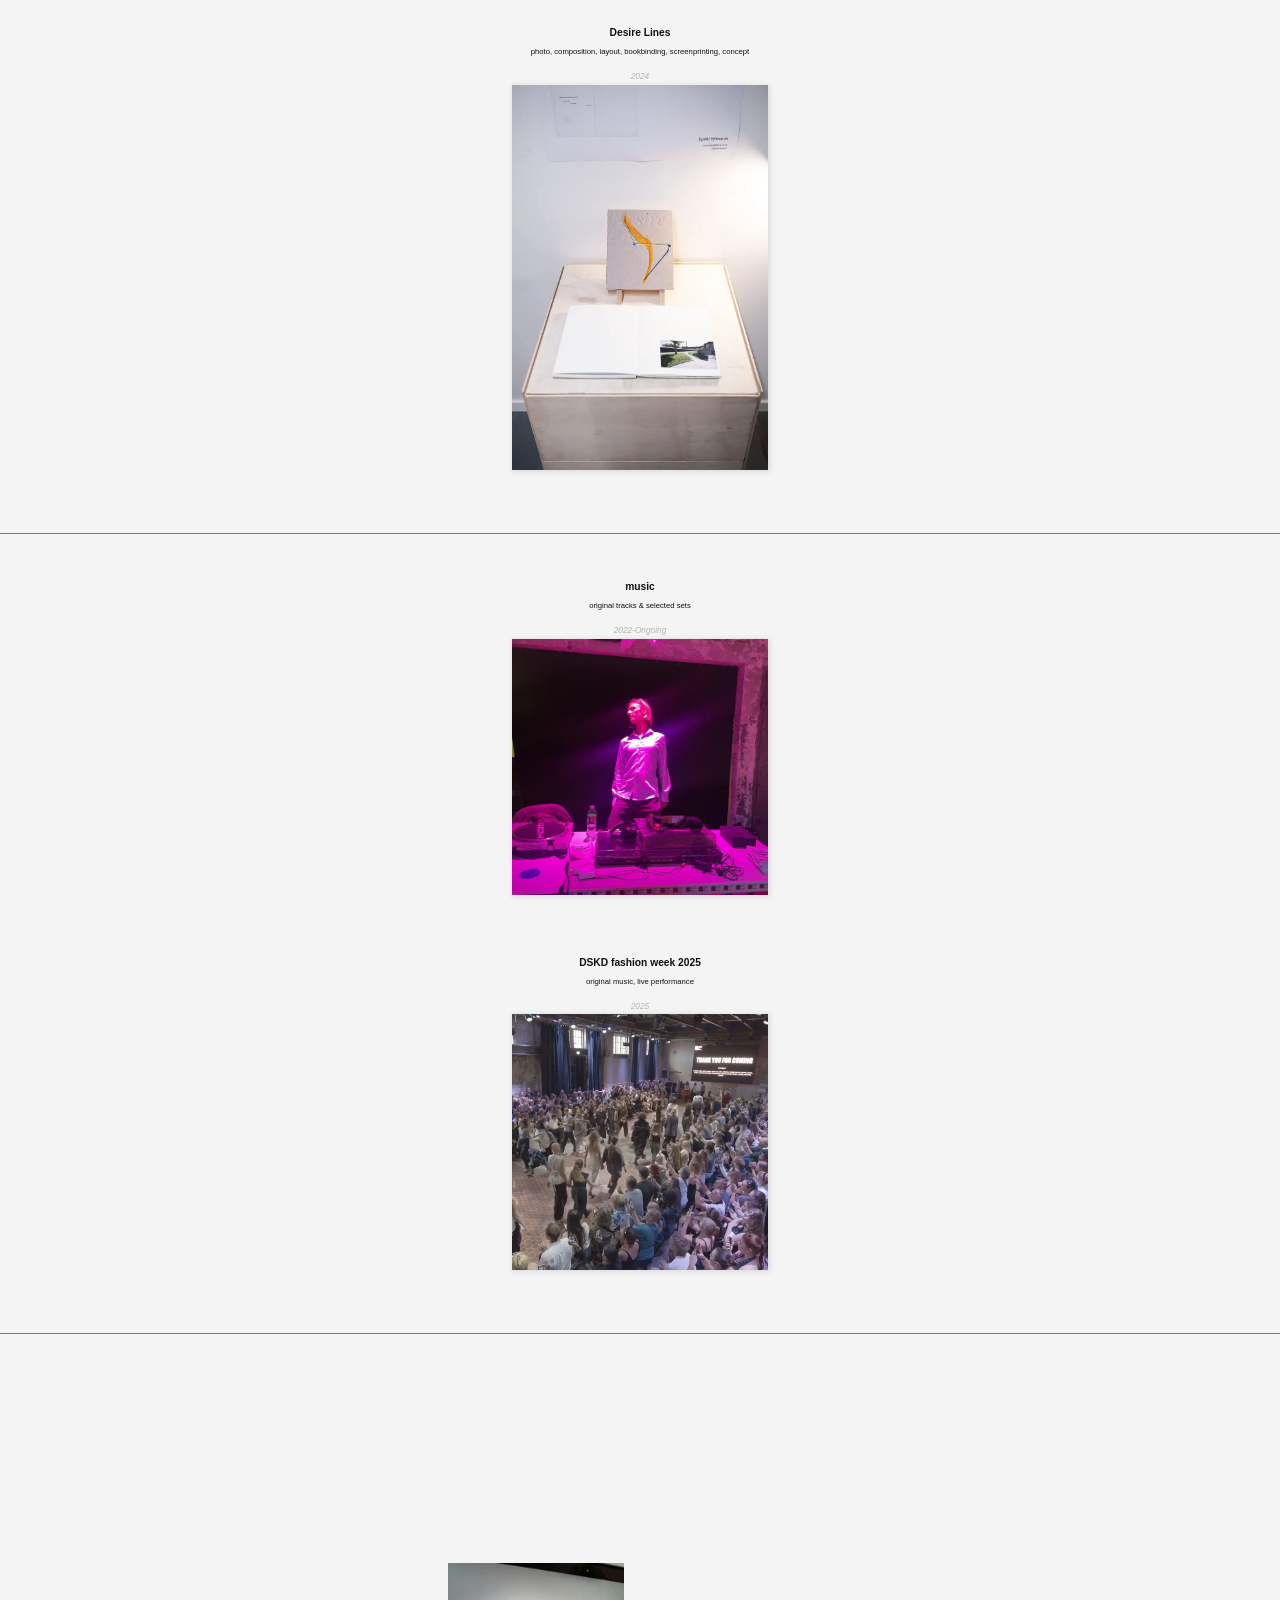
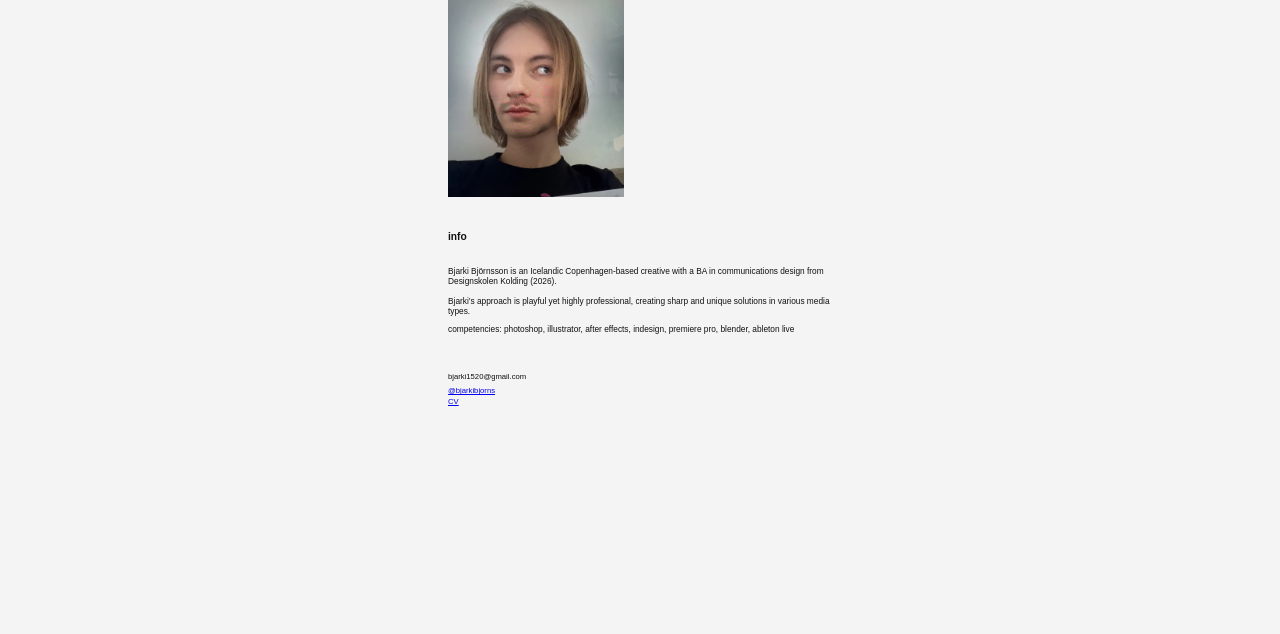
==== commit 0bf10722: "safari video fix" ====
--- a/index.html
+++ b/index.html
@@ -66,19 +66,19 @@
               
         </div>
 
-      <video id="random-video" autoplay loop muted playsinline style="width: 10vw;" class="lazy-video" data-src="video/lander/compressed50_LANDER3 500kb.mp4">
+      <video id="random-video" autoplay loop muted playsinline preload="metadata" style="width: 10vw;" class="lazy-video" data-src="video/lander/landervid.mp4">
         <source src="" type="video/mp4">
       </video>
 
-      <video id="random-video2" fetchpriority="high" preload="auto" autoplay loop muted playsinline style="width: 9vw;" class="lazy-video" data-src="compressed40_E4603BA1-916D-401C-B111-7D8BB519579E.mp4">
+      <video id="random-video2" fetchpriority="high" autoplay loop muted playsinline preload="metadata" style="width: 9vw;" class="lazy-video" data-src="video/lander/bjglow.mp4">
         <source src="" type="video/mp4">
       </video>
 
-      <video id="random-video3" fetchpriority="high" preload="auto" autoplay loop muted playsinline style="width: 8vw;" class="lazy-video" data-src="video/lander/compressed50_3dbjarki2.mp4">
+      <video id="random-video3" fetchpriority="high" autoplay loop muted playsinline preload="metadata" style="width: 8vw;" class="lazy-video" data-src="video/lander/compressed50_3dbjarki2.mp4">
         <source src="" type="video/mp4">
       </video>
 
-      <video id="random-video4" fetchpriority="high" preload="auto" autoplay loop muted playsinline style="width: 8vw;" class="lazy-video" data-src="video/lander/compressed45_flying circles.mp4">
+      <video id="random-video4" fetchpriority="high" autoplay loop muted playsinline preload="metadata" style="width: 8vw;" class="lazy-video" data-src="video/lander/flyingcircles1.mp4">
         <source src="" type="video/mp4">
       </video>
 
@@ -718,7 +718,7 @@
         <p>I composed original music for the catwalk. I created 4 songs. They were composed in a way that would make them all be able to seamlessly flow together. Then I mixed them live at the show.</p>
       </div>      
   
-      <div class="project-info hidden spnr-video-position custom-size-video" style="width: 12vw;">
+      <div class="project-info hidden spnr-video-position custom-size-video" style="width: 14vw;">
         <video autoplay loop muted playsinline controls class="video-shown lazy-video" data-src="video/dskd fashion show/compressed_RPReplay_Final1755112955.mp4">
           <source src="" type="video/mp4">
         </video>
--- a/style.css
+++ b/style.css
@@ -693,9 +693,12 @@
 }
 
 video {
-    background: #f4f4f4; /* Match your page background */
+    background: #f4f4f4;
     transition: opacity 0.5s ease;
     opacity: 0;
+    /* Safari fix for rounded corners and ghosting artifacts */
+    -webkit-mask-image: -webkit-radial-gradient(white, black);
+    mask-image: radial-gradient(white, black);
 }
 
 video.loaded {
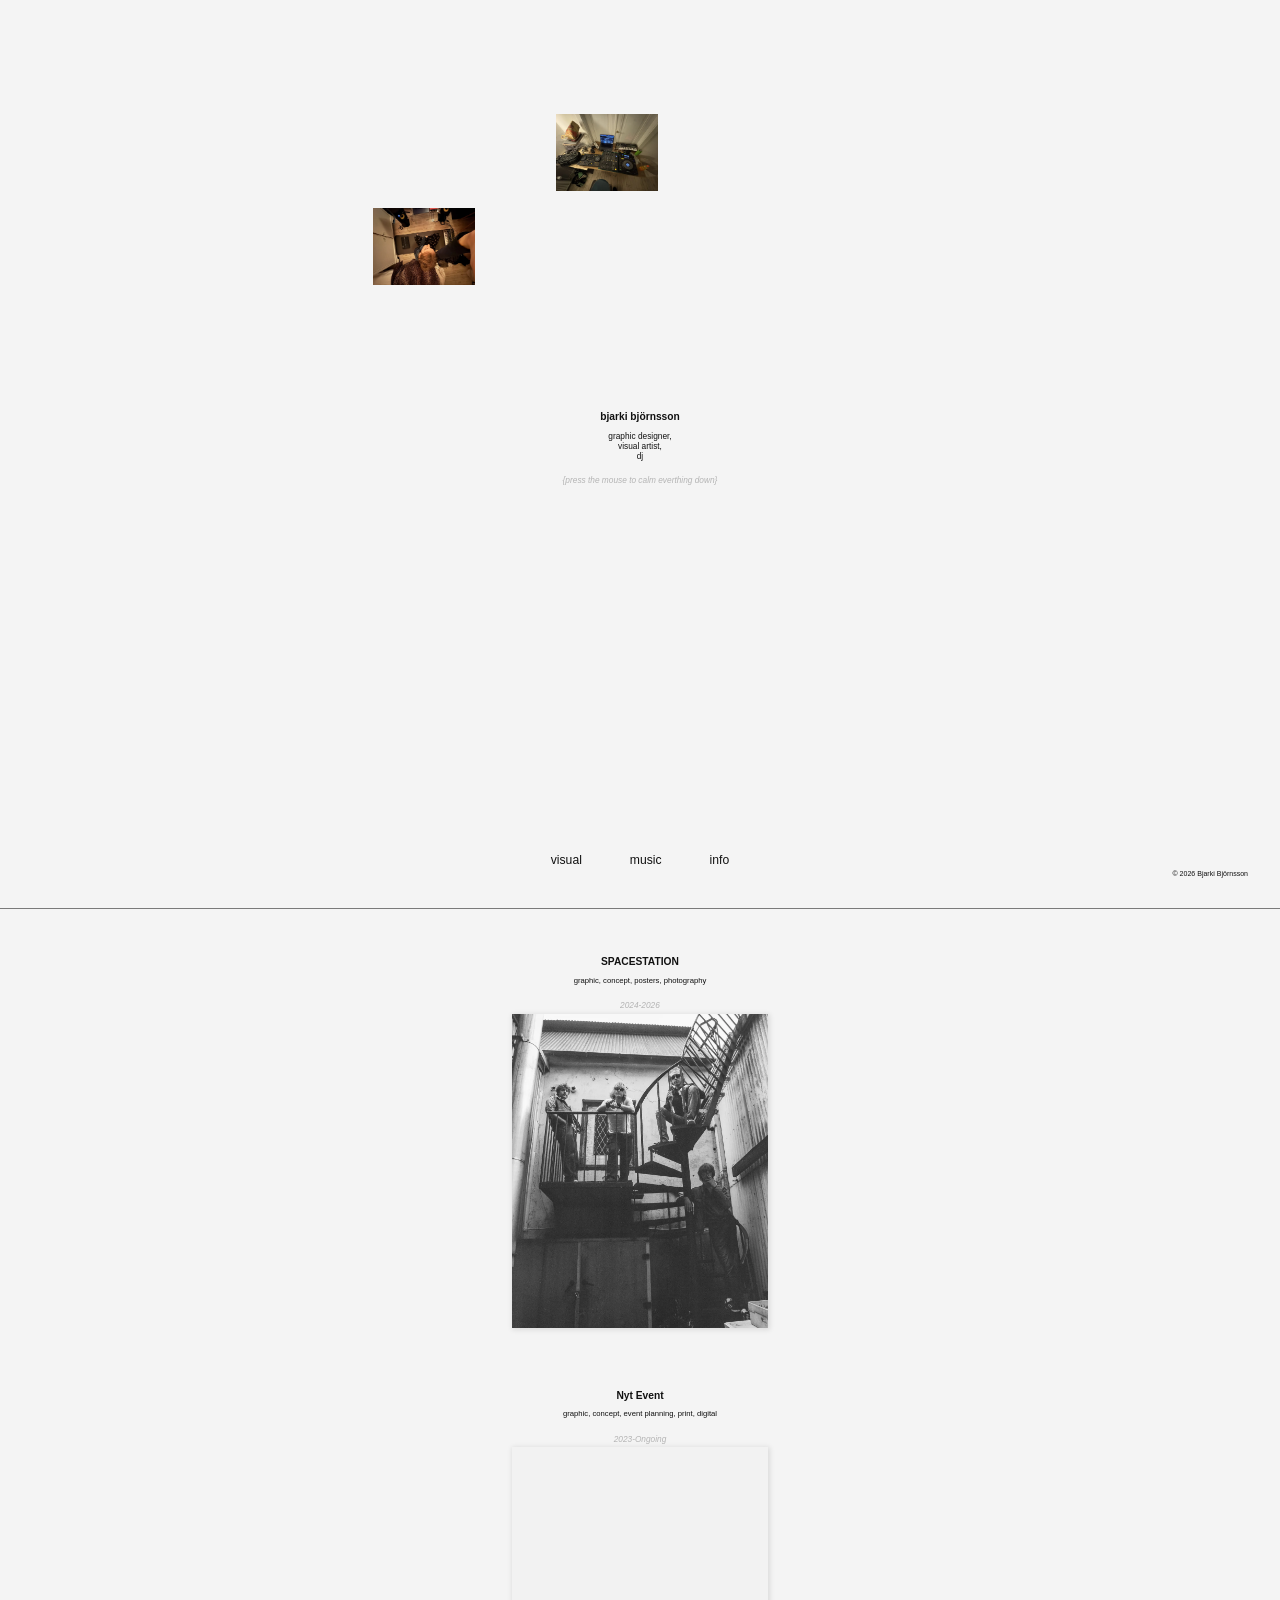
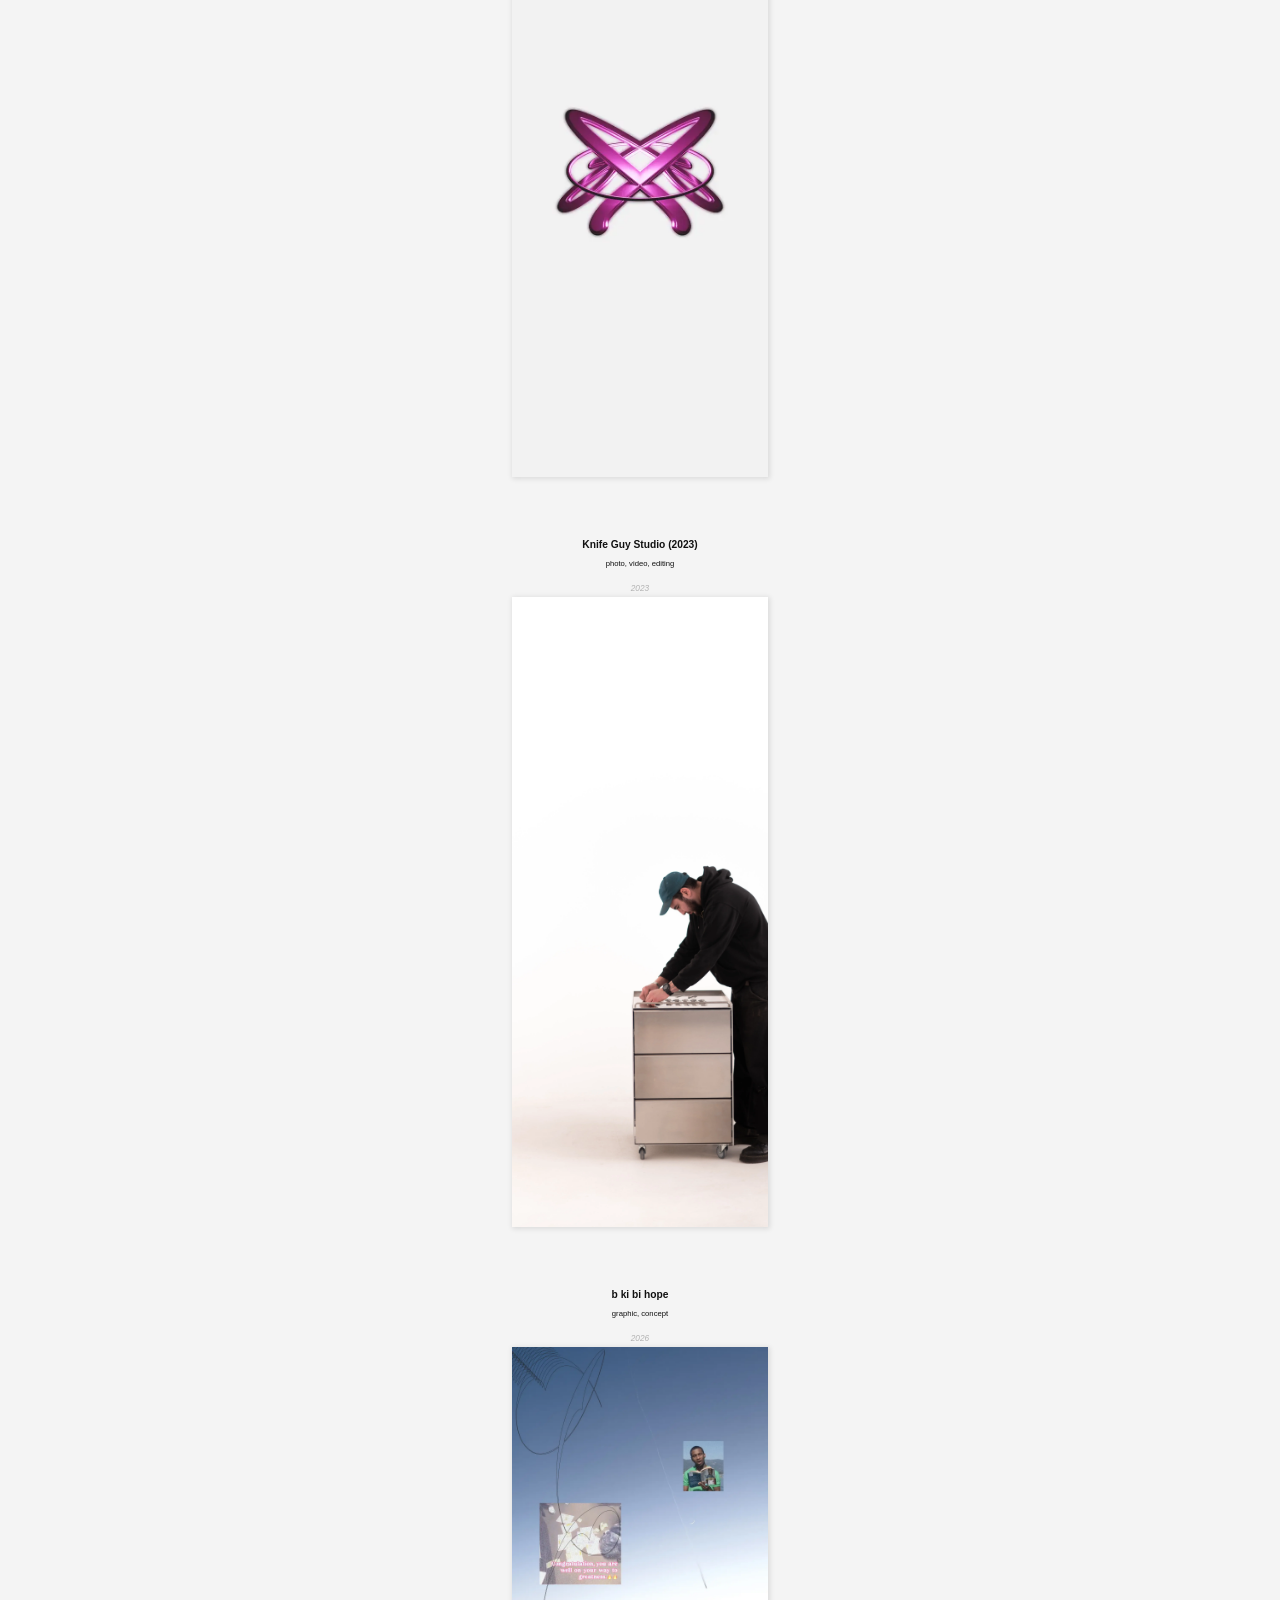
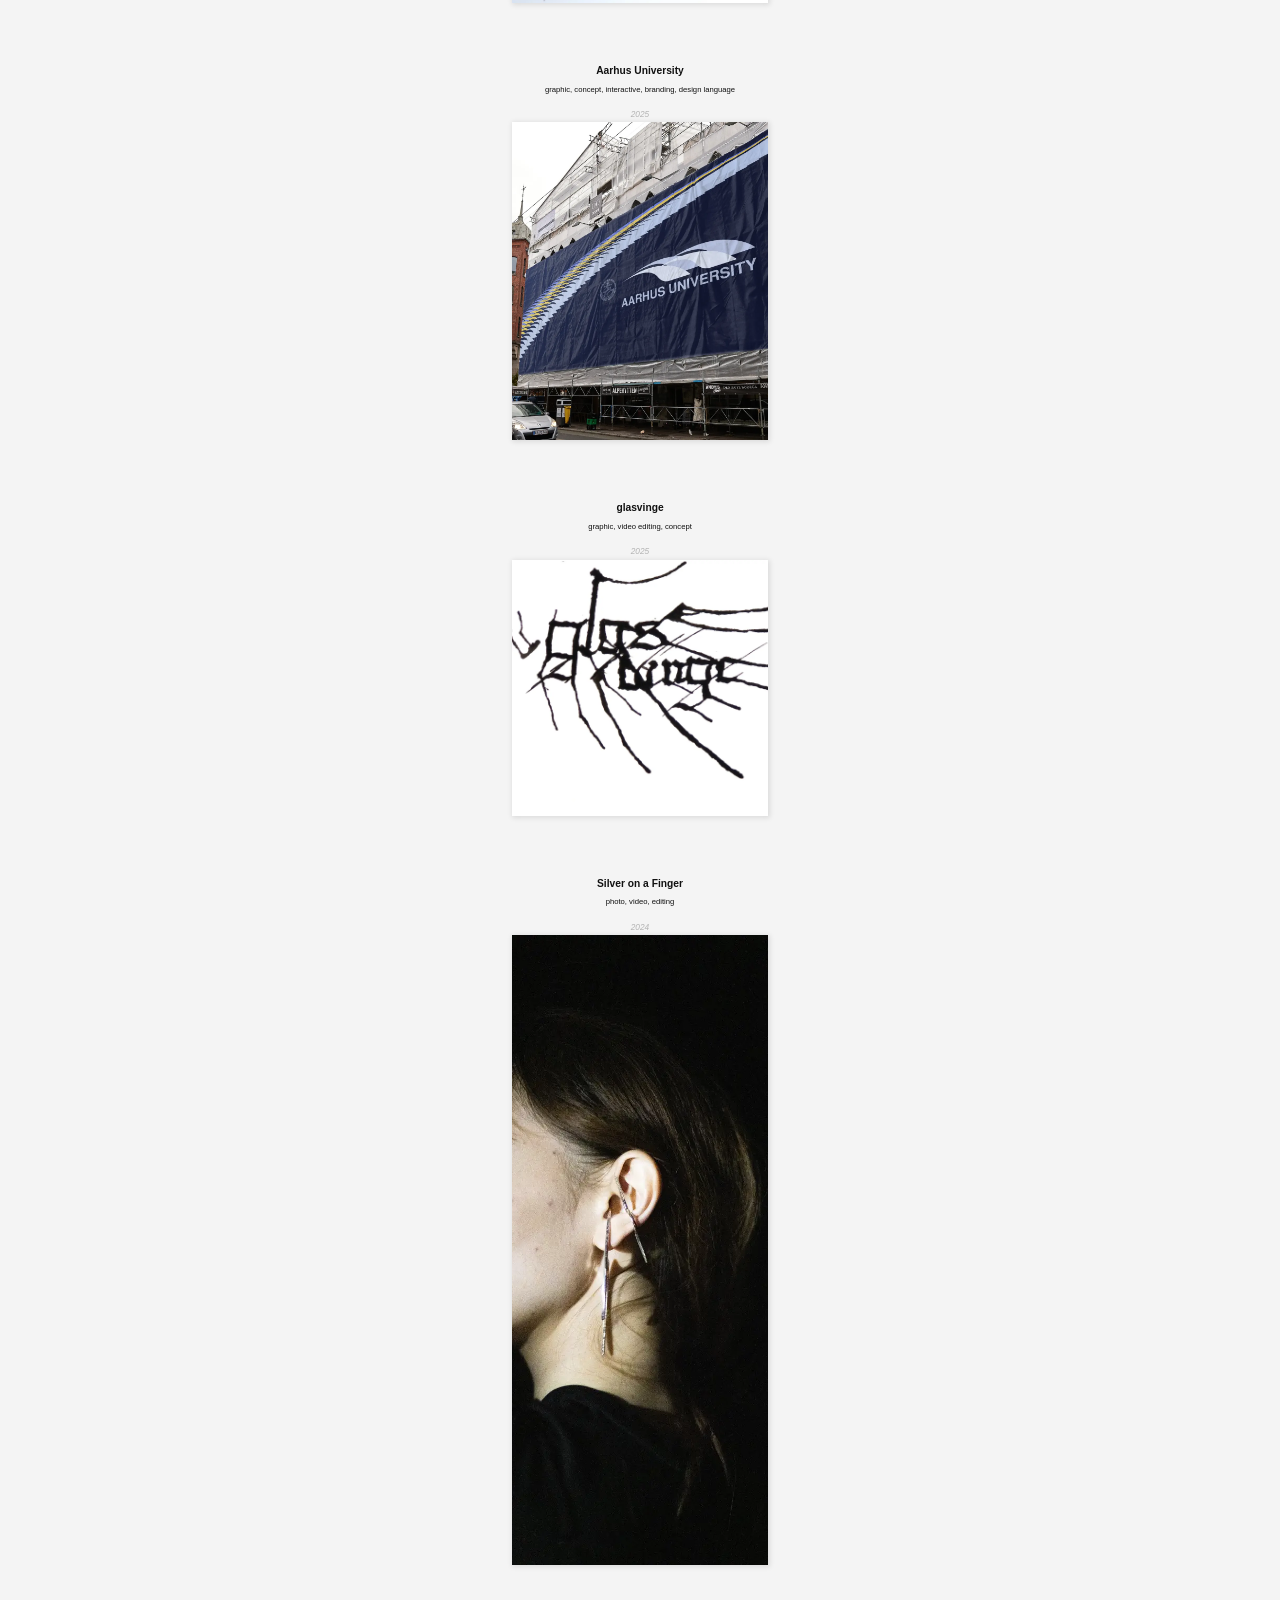
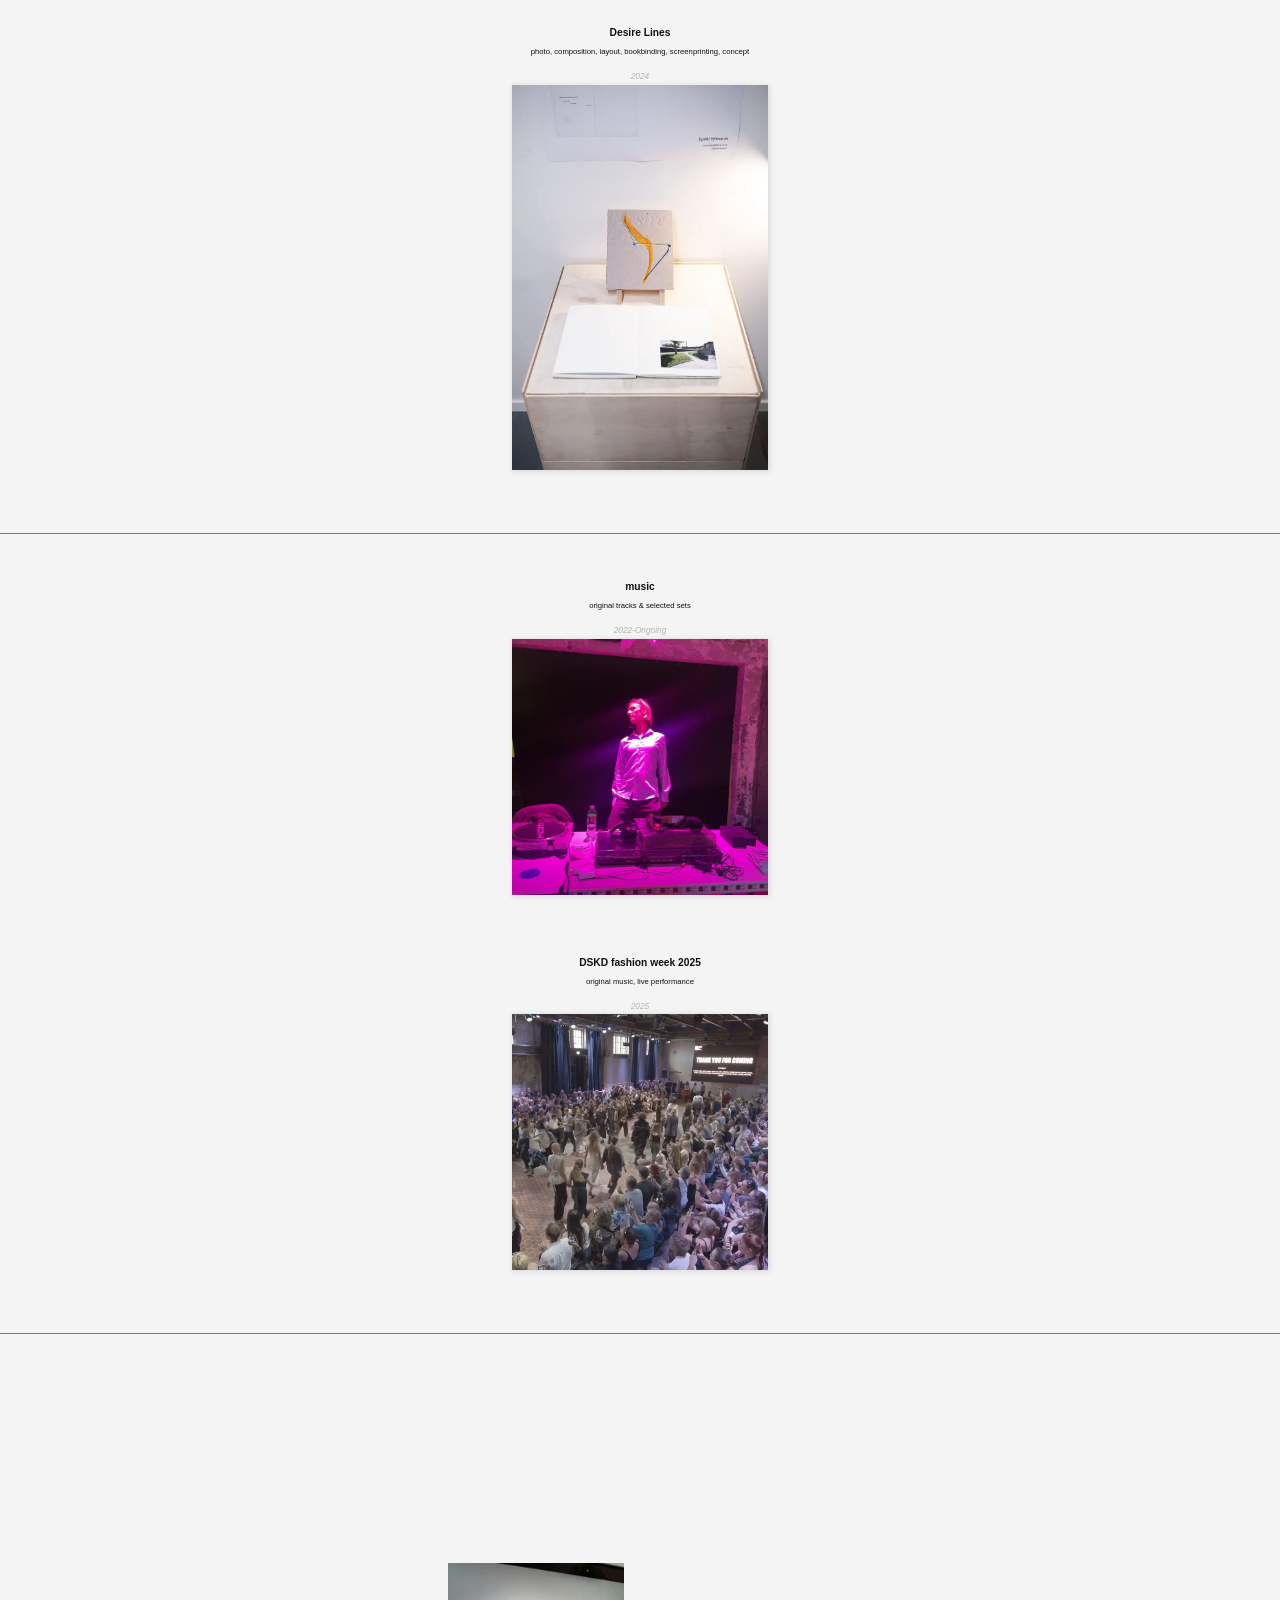
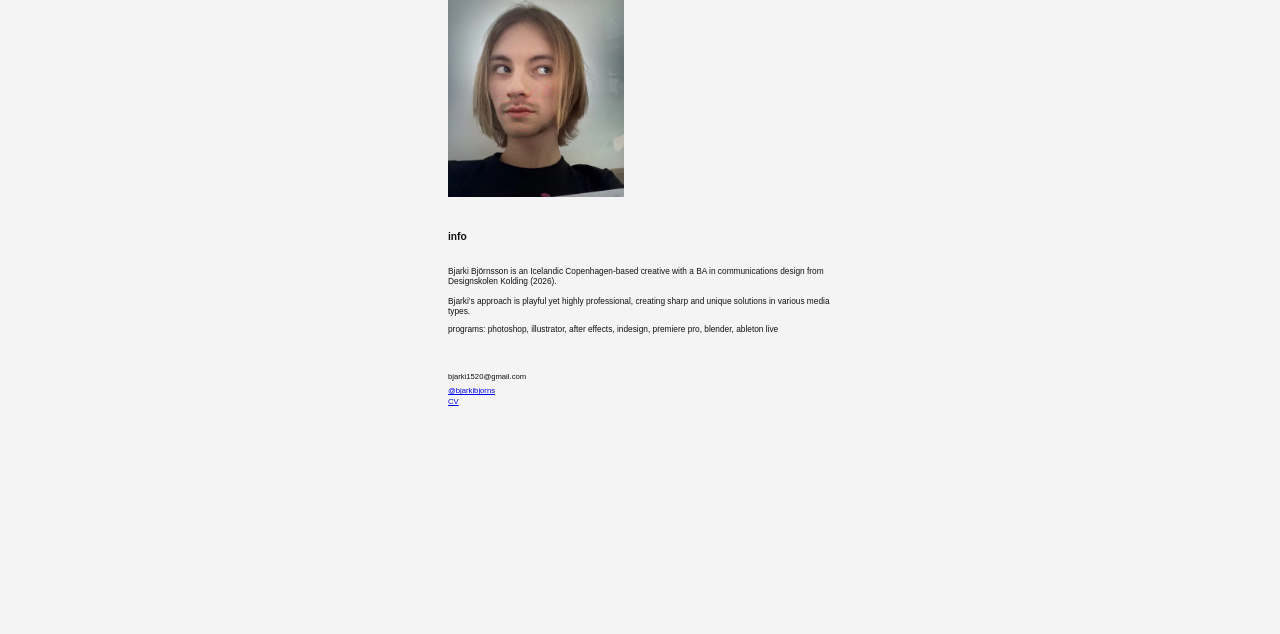
==== commit 7d08a361: "spacestation eu tour 2 poster added" ====
--- a/index.html
+++ b/index.html
@@ -337,10 +337,10 @@
         </div>
 
     <!-- spacestation -->
-        <div class="project"  data-date="2025-09-20"> 
+        <div class="project"  data-date="2026-04-10"> 
       <h2>SPACESTATION</h2>
       <p>graphic, concept, posters, photography</p>
-      <p2>2024-2025</p2>
+      <p2>2024-2026</p2>
 
         <div class="project-content">
         <img src="images/spacestation/000004480005.webp" class="project-image"
@@ -357,6 +357,10 @@
       
       <div class="project-info hidden" style="width: 12vw;" loading="lazy">
         <img src="images/spacestation/Leica M2 (Portra400) 4 Sumar2024 22.webp">
+      </div>
+      
+      <div class="project-info hidden" style="width: 12vw;" loading="lazy">
+        <img src="images/spacestation/SPACESTATION (eu.tour2) (First Announcement) (booking logo fix) (compre4ssed)- Bjarki.jpg.webp">
       </div>
       
       <div class="project-info hidden" style="width: 12vw;" loading="lazy">
@@ -839,7 +843,7 @@
         <br><br>
         Bjarki’s approach is playful yet highly professional, creating sharp and unique solutions in various media types.</p>
       
-        <p>competencies: photoshop, illustrator, after effects, indesign, premiere pro, blender, ableton live</p>
+        <p>programs: photoshop, illustrator, after effects, indesign, premiere pro, blender, ableton live</p>
                   <br>
           <br>  
         <p  style="margin: 0; font-size: 0.6vw";>bjarki1520@gmail.com</p>
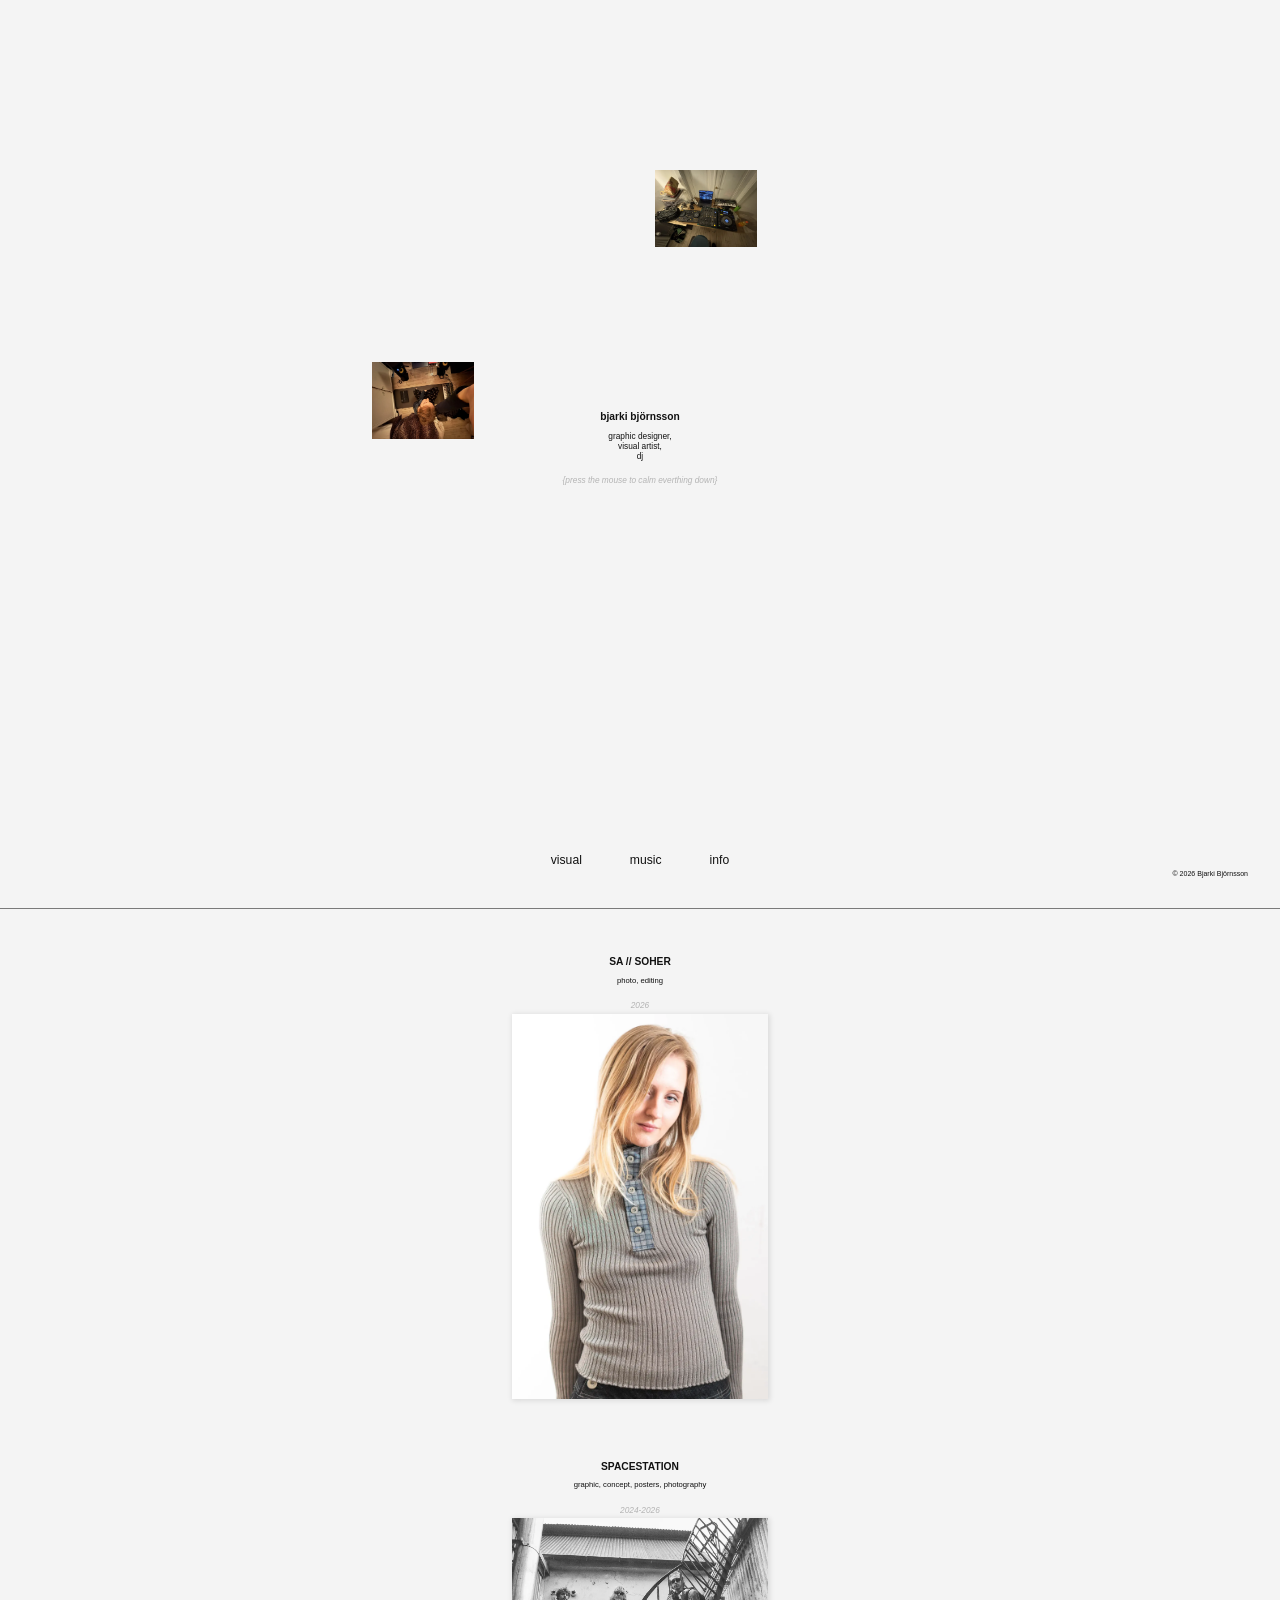
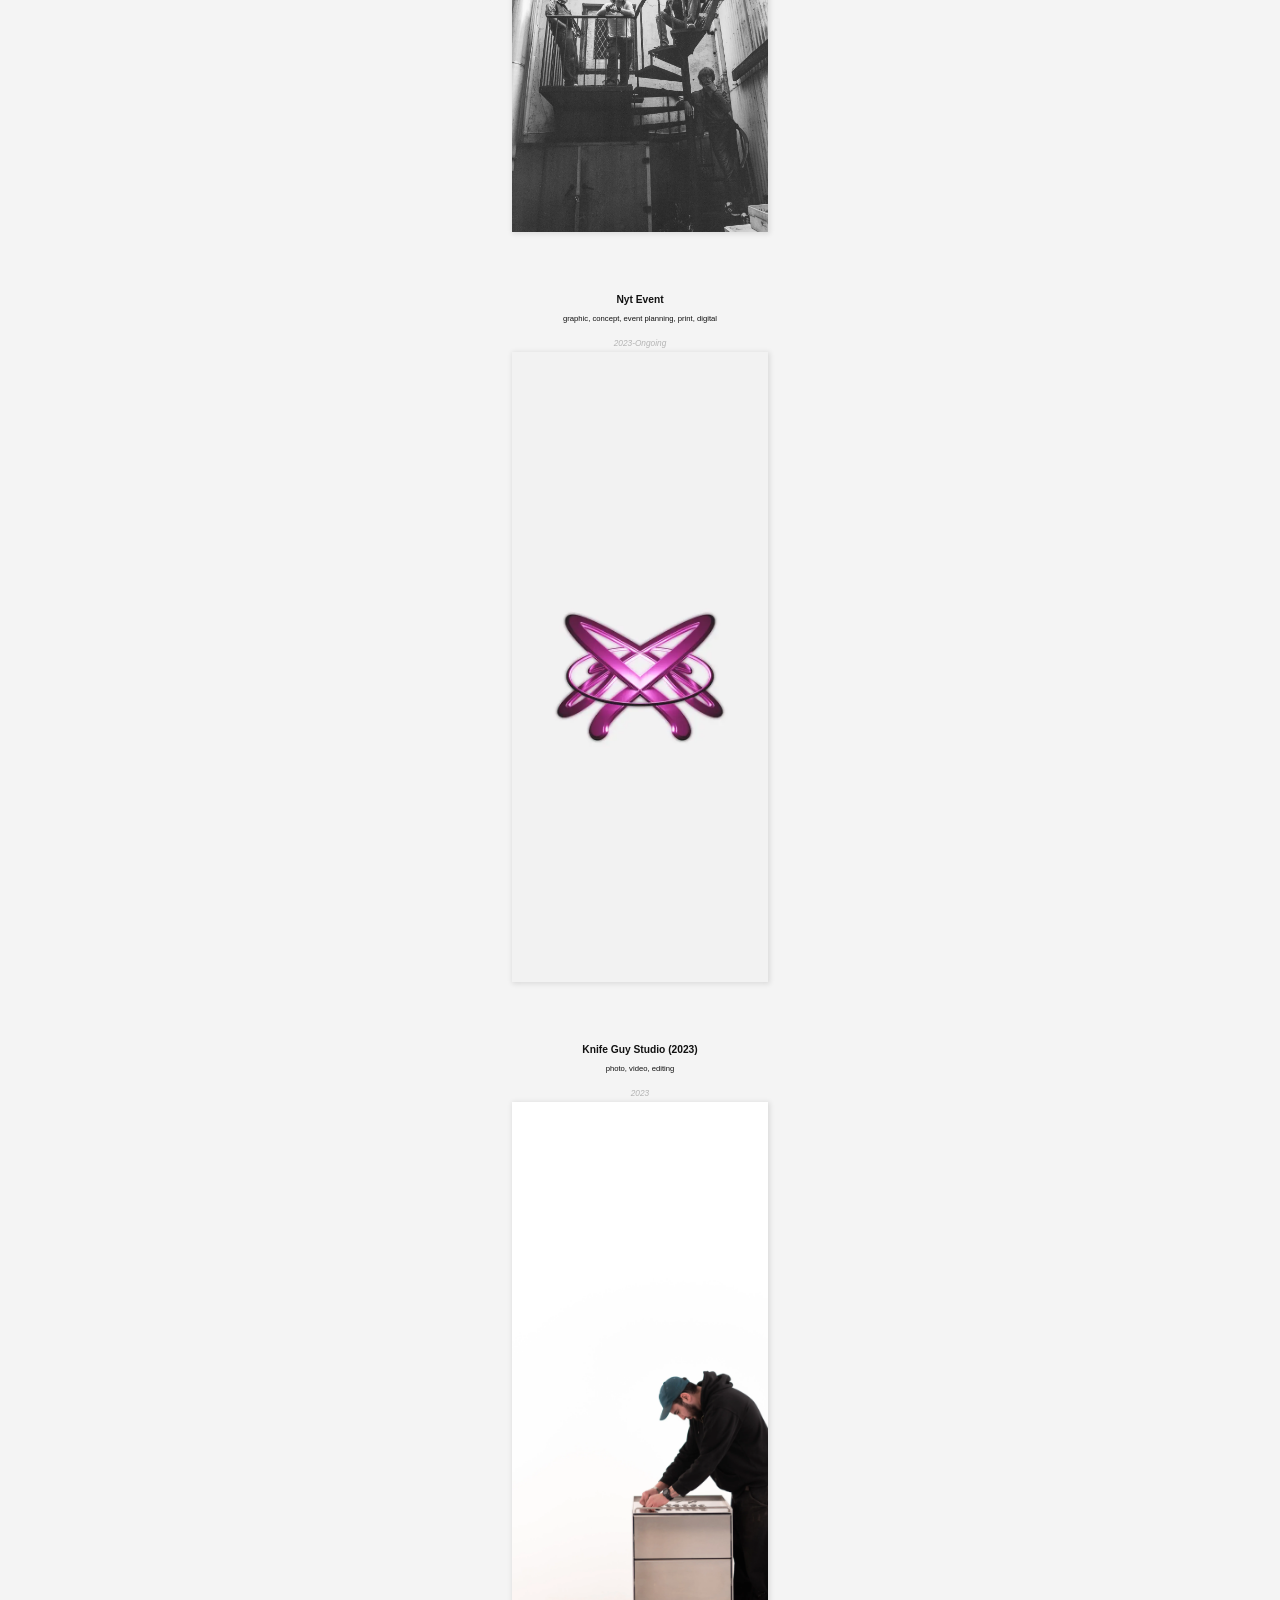
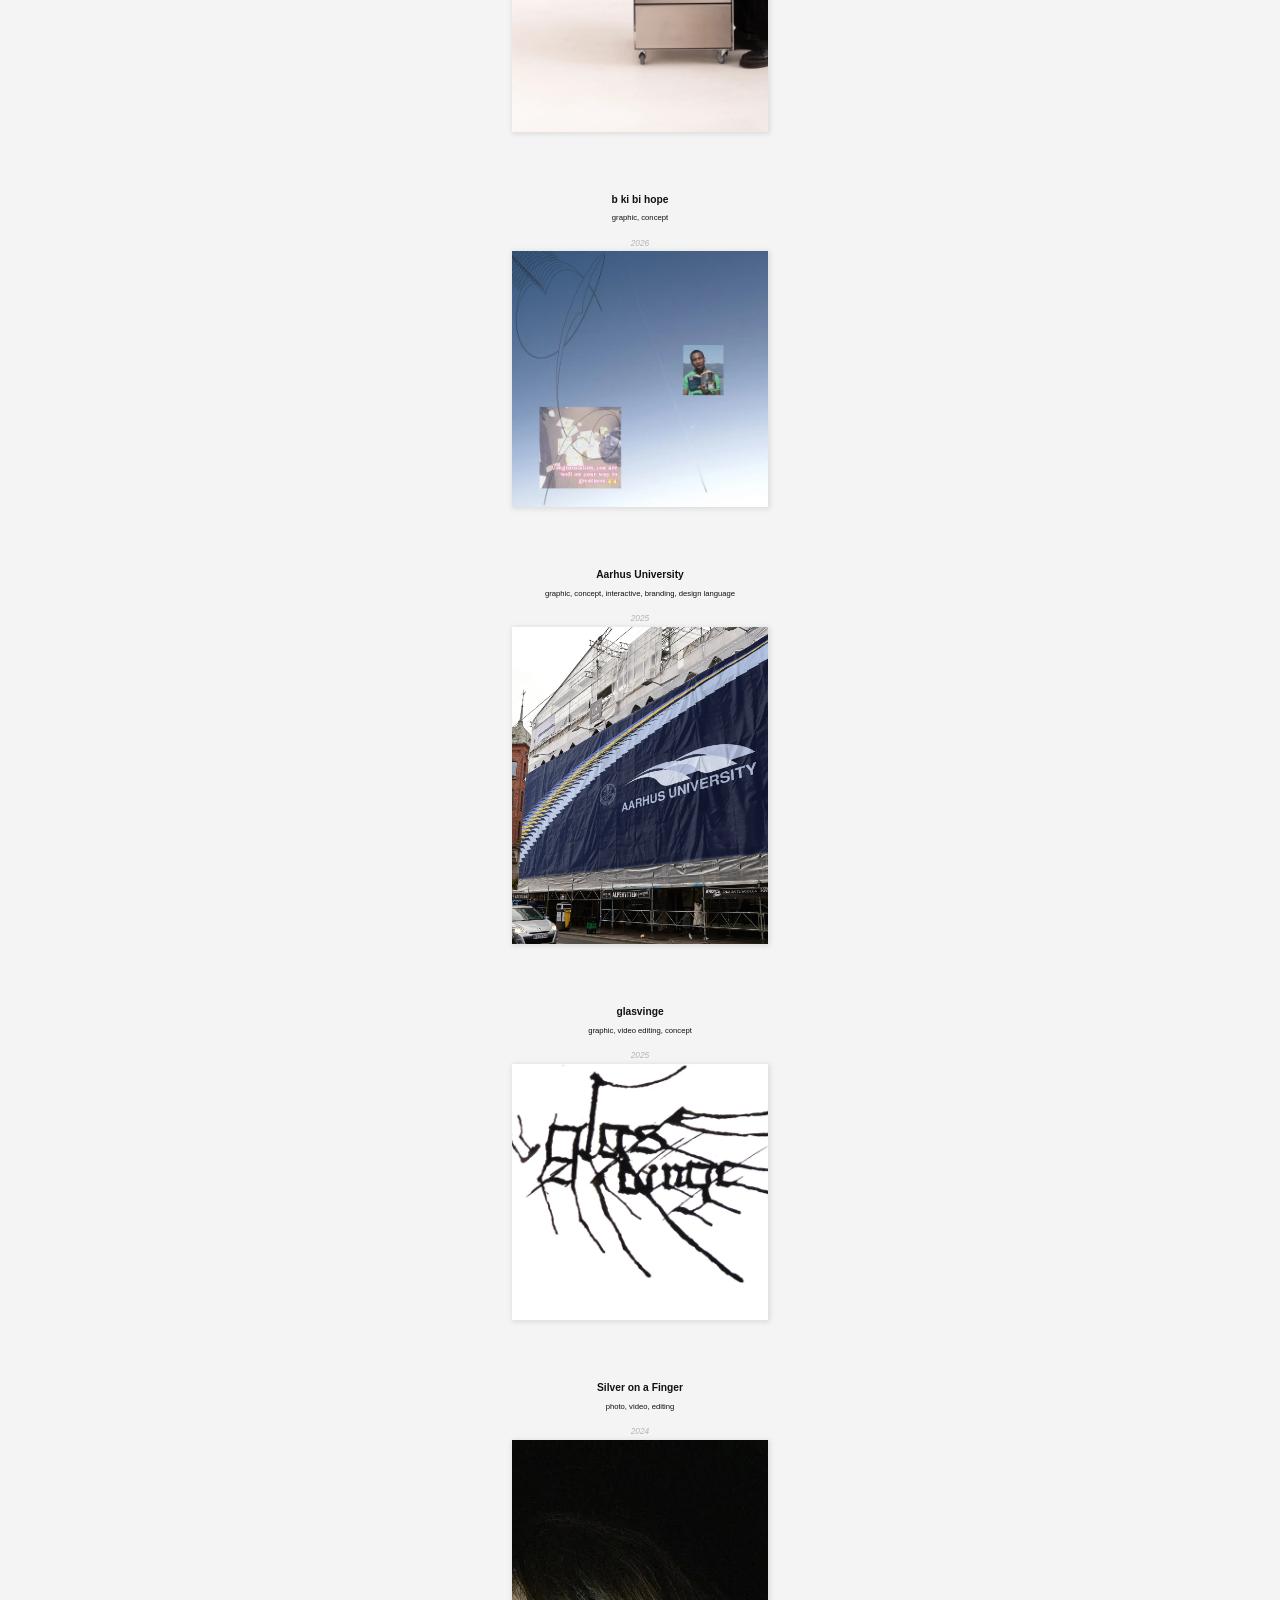
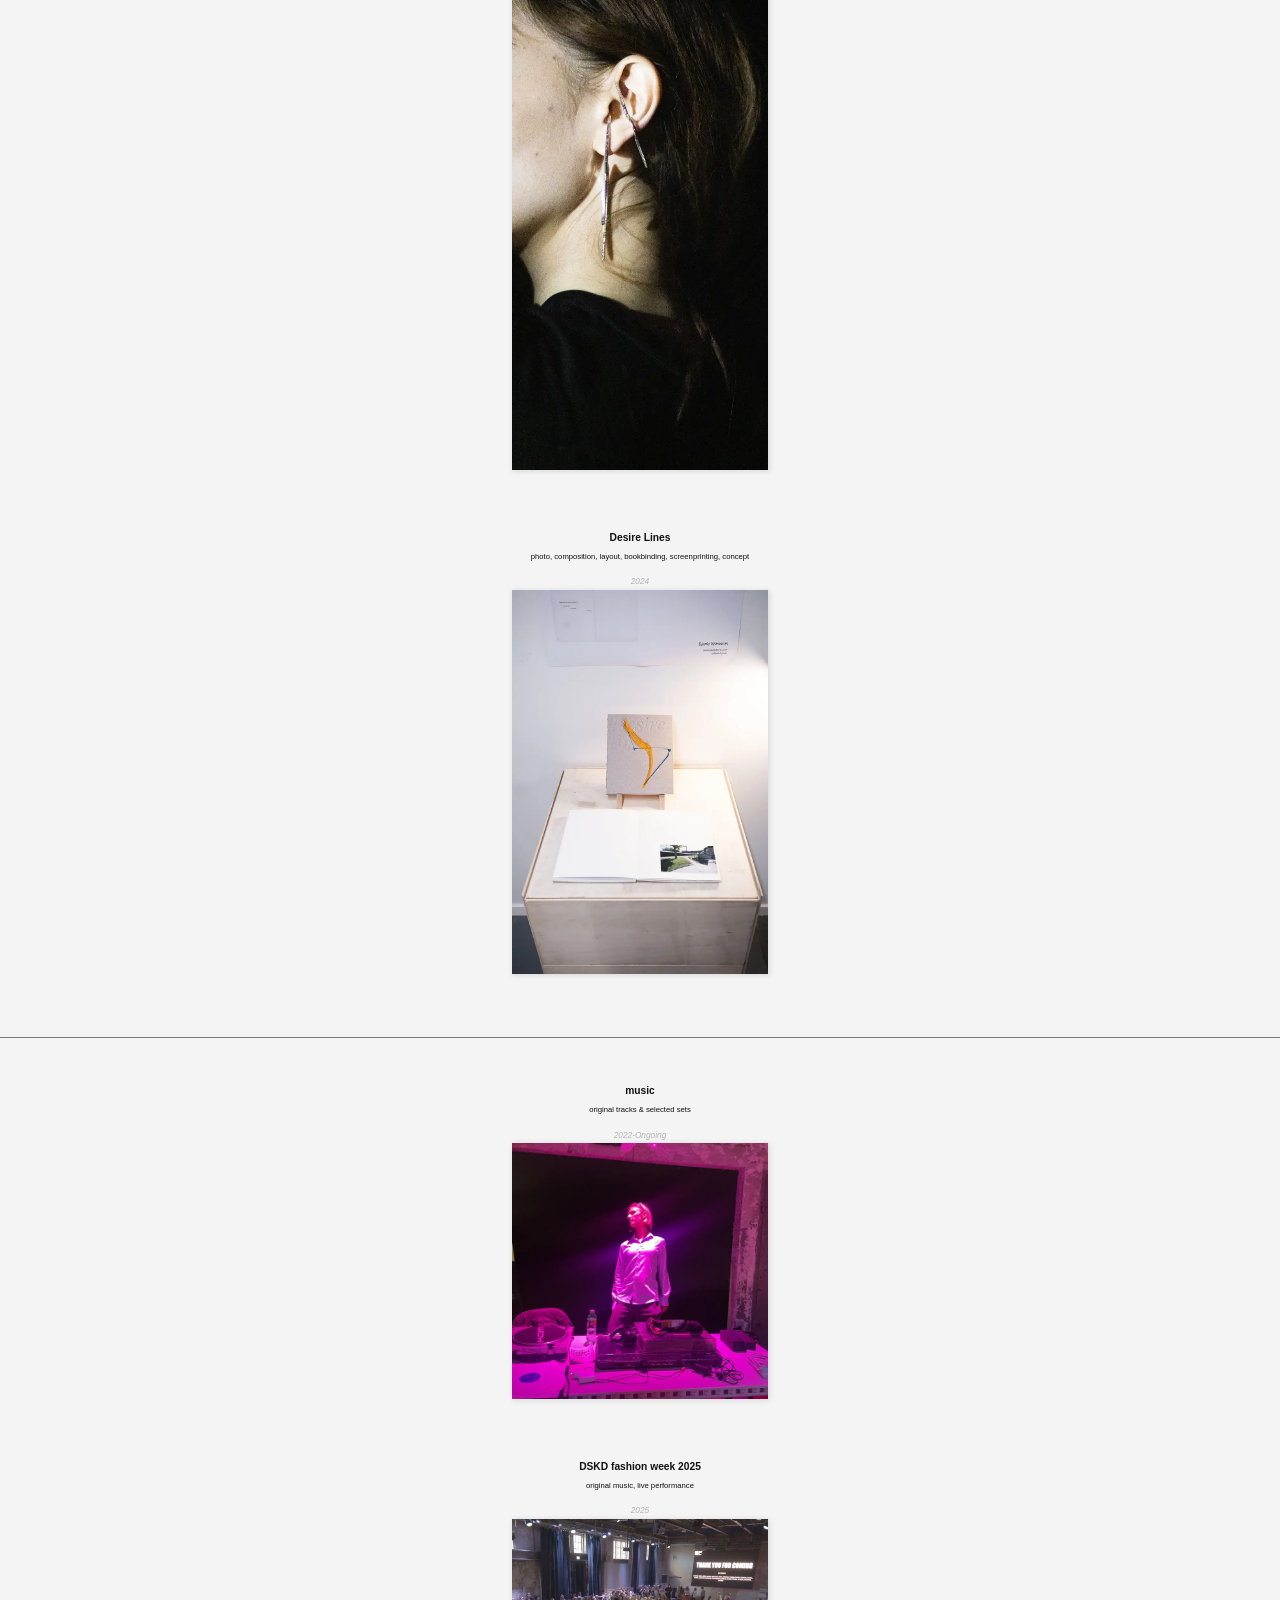
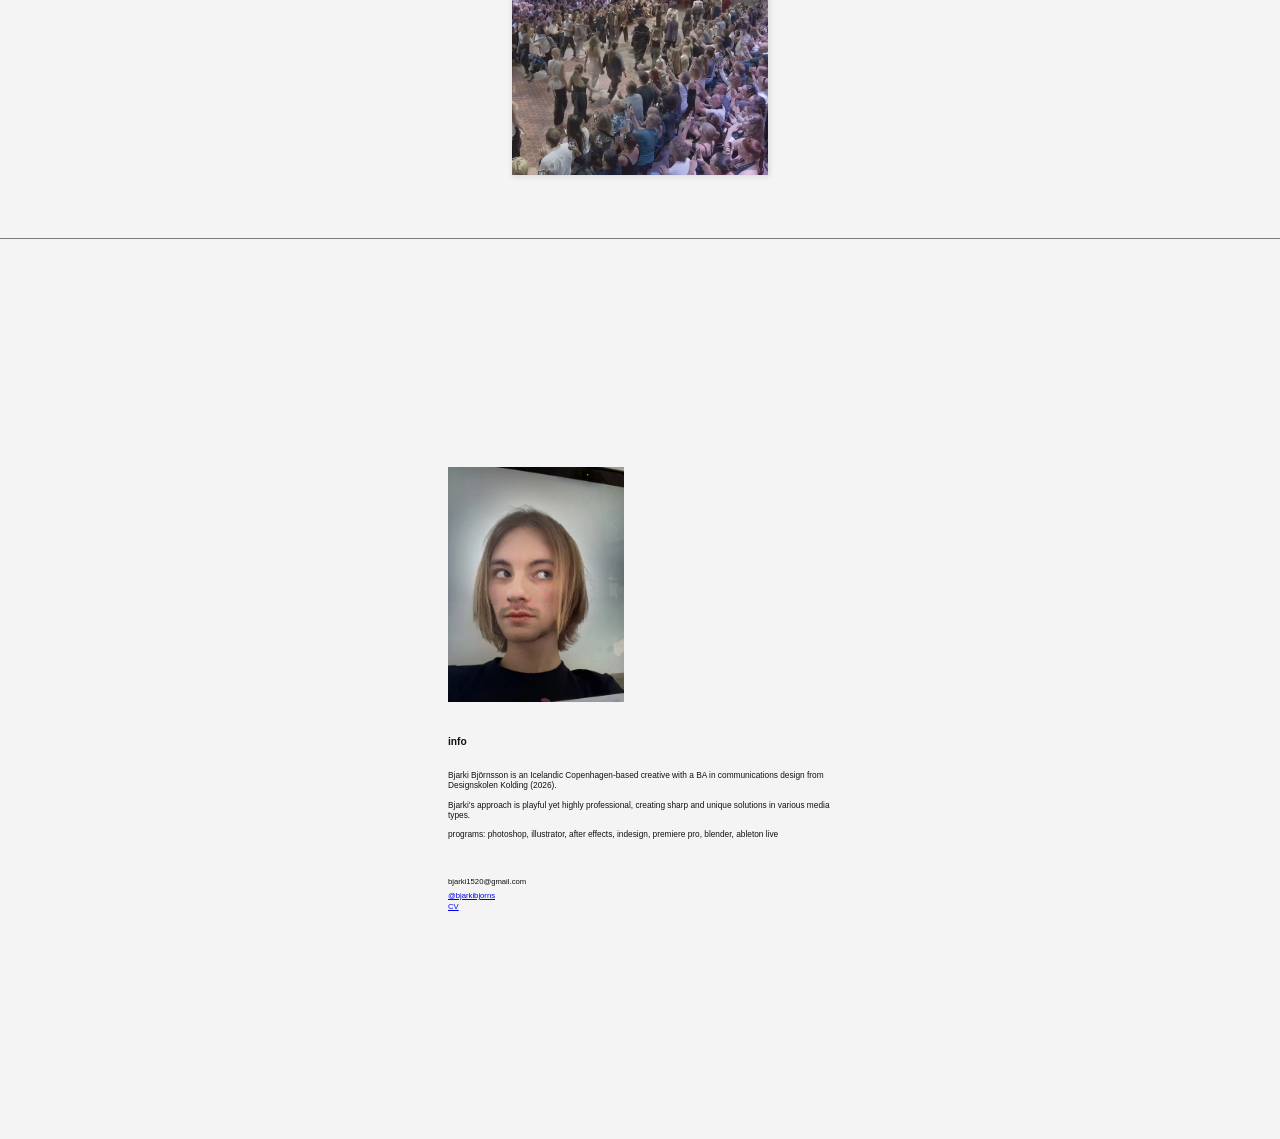
==== commit a0e560e6: "SA // SOHER added" ====
--- a/index.html
+++ b/index.html
@@ -278,6 +278,61 @@
       </div>
     </div>
 
+      <!-- sa/soher -->
+        <div class="project" data-date="2026-04-12">
+          <h2>SA // SOHER</h2>
+        <p>photo, editing</p>
+        <p2>2026</p2>
+
+        <div class="project-content">
+          <img src="images/sa:soher/_DSC8247.webp" class="project-image"
+              style="--img-height: auto;">
+        </div>
+
+              <div class="project-info hidden project-info-text spnr-text-position">
+          <p>Shoot with for the talented Silke Astrid and SOHER. 
+            <br>
+
+
+            <br>
+            Talent: Anna Assenholt
+          </p>
+        </div>  
+
+             <div class="project-info hidden" style="width: 12vw;" loading="lazy">
+                <img src="images/sa:soher/_DSC8020.webp">
+              </div>
+
+              <div class="project-info hidden" style="width: 10vw;" loading="lazy">
+                <img src="images/sa:soher/_DSC8066.webp">
+              </div>
+
+              <div class="project-info hidden" style="width: 10vw;" loading="lazy">
+                <img src="images/sa:soher/_DSC8180.webp">
+              </div>
+
+              <div class="project-info hidden" style="width: 10vw;" loading="lazy">
+                <img src="images/sa:soher/_DSC8213.webp">
+              </div>
+
+              <div class="project-info hidden" style="width: 10vw;" loading="lazy">
+                <img src="images/sa:soher/_DSC8237.webp">
+              </div>
+
+              <div class="project-info hidden" style="width: 10vw;" loading="lazy">
+                <img src="images/sa:soher/_DSC8288 copy_1.webp">
+              </div>
+
+              <div class="project-info hidden" style="width: 10vw;" loading="lazy">
+                <img src="images/sa:soher/_DSC8368.webp">
+              </div>
+
+              <div class="project-info hidden" style="width: 10vw;" loading="lazy">
+                <img src="images/sa:soher/_DSC8419.webp">
+              </div>
+
+        </div>
+
       <!-- silver on a finger -->
         <div class="project" data-date="2024-06-06">
           <h2>Silver on a Finger</h2>
@@ -290,7 +345,13 @@
         </div>
 
               <div class="project-info hidden project-info-text spnr-text-position">
-          <p>This was a shoot for the lovely Emilie Storm Kaysen and her brand, Silver on a Finger. Experimenting with moving phone flashlights, we were able to create this super unique atmosphere. The outcome was a mood video, and some product/concept photographs.</p>
+          <p>This was a shoot for the lovely Emilie Storm Kaysen and her brand, Silver on a Finger. Experimenting with moving phone flashlights, we were able to create this super unique atmosphere. 
+            <br>
+            The outcome was a mood video, and some product/concept photographs.
+            <br>
+            <br>
+            Talent: Maggie Zhu
+          </p>
         </div>  
 
         <div class="project-info hidden spnr-video-position custom-size-video">
@@ -337,7 +398,7 @@
         </div>
 
     <!-- spacestation -->
-        <div class="project"  data-date="2026-04-10"> 
+        <div class="project"  data-date="2026-04-07"> 
       <h2>SPACESTATION</h2>
       <p>graphic, concept, posters, photography</p>
       <p2>2024-2026</p2>
@@ -869,9 +930,21 @@
 <div id="bottom-trigger" style="height: 0px;">
 </div>
 
-  <div id="lightbox" class="hidden">
-    <span class="lightbox-close">&times;</span>
-    <img class="lightbox-content" id="lightbox-img">
+  <div id="lightbox-modal" class="lightbox-hidden">
+    <div class="lightbox-overlay">
+        <br>
+      <p style="text-align: center; color: #0000007a;">use arrow keys</p>
+    </div>
+    <div class="lightbox-container">
+      <button class="lightbox-close">&times;</button>
+      <div class="lightbox-media-wrapper">
+        <div id="lightbox-content"></div>
+      </div>
+      <div class="lightbox-carousel-controls" id="lightbox-carousel-controls" style="display: none;">
+        <button class="lightbox-prev">&#10094;</button>
+        <button class="lightbox-next">&#10095;</button>
+      </div>
+    </div>
   </div>
 
     <script src="script.js" defer></script>
--- a/style.css
+++ b/style.css
@@ -128,7 +128,7 @@
 }
 
 .project-info {
-  position: absolute;
+  position: absolute !important;
   z-index: 1;
   width: auto; 
   pointer-events: auto;
@@ -157,10 +157,15 @@
   display: none;
 }
 
-.project h2, .project .project-content {
+.project .project-content {
   max-width: 20vw;
   margin: 0 auto;
   cursor: url('cursors/clickcursor.webp'), auto !important;
+}
+
+.project h2{
+  max-width: 20vw;
+  margin: 0 auto;
 }
 
 .project p {
@@ -706,6 +711,212 @@
 }
 
 /* ============================================================ */
+/* LIGHTBOX MODAL */
+/* ============================================================ */
+
+#lightbox-modal {
+  position: fixed;
+  inset: 0;
+  z-index: 100000;
+  display: flex;
+  justify-content: center;
+  align-items: center;
+  transition: opacity 0.3s ease;
+}
+
+#lightbox-modal.lightbox-hidden {
+  opacity: 0;
+  pointer-events: none;
+  visibility: hidden;
+}
+
+#lightbox-modal.lightbox-visible {
+  opacity: 1;
+  pointer-events: auto;
+  visibility: visible;
+}
+
+.lightbox-overlay {
+  position: absolute;
+  inset: 0;
+  background: rgba(238, 238, 238, 0.85);
+  z-index: 1;
+  backdrop-filter: blur(10px);
+}
+
+.lightbox-container {
+  position: relative;
+  z-index: 10;
+  max-height: 90vh;
+  max-width: 90vw;
+  display: flex;
+  flex-direction: column;
+  align-items: center;
+  justify-content: center;
+}
+
+.lightbox-media-wrapper {
+  position: relative;
+  display: flex;
+  justify-content: center;
+  align-items: center;
+  max-height: 85vh;
+  max-width: 85vw;
+}
+
+#lightbox-content {
+  max-height: 85vh;
+  max-width: 85vw;
+  display: flex;
+  align-items: center;
+  justify-content: center;
+}
+
+#lightbox-content img,
+#lightbox-content video {
+  max-height: 85vh;
+  max-width: 85vw;
+  height: auto;
+  width: auto;
+  object-fit: contain;
+  box-shadow: 0 10px 40px rgba(0, 0, 0, 0.3);
+  display: block;
+}
+
+#lightbox-content video {
+  background: #000;
+}
+
+.lightbox-close {
+  position: absolute;
+  top: 20px;
+  right: 20px;
+  background: rgba(244, 244, 244, 0.9);
+  color: #111;
+  width: 40px;
+  height: 40px;
+  line-height: 40px;
+  text-align: center;
+  font-size: 32px;
+  cursor: pointer;
+  z-index: 20;
+  border-radius: 50%;
+  transition: all 0.2s ease;
+}
+
+.lightbox-close:hover {
+  background: #f4f4f4;
+  transform: scale(1.1);
+  cursor: url('cursors/clickcursor.webp'), pointer !important;
+}
+
+.lightbox-carousel-controls {
+  position: absolute;
+  bottom: 20px;
+  display: flex;
+  gap: 15px;
+  z-index: 20;
+}
+
+.lightbox-prev,
+.lightbox-next {
+  background: rgba(244, 244, 244, 0.9);
+  color: #111;
+  padding: 10px 15px;
+  border-radius: 4px;
+  cursor: url('cursors/clickcursor.webp'), w-resize !important;
+  font-size: 18px;
+  transition: all 0.2s ease;
+}
+
+.lightbox-prev:hover,
+.lightbox-next:hover {
+  background: #f4f4f4;
+  transform: scale(1.1);
+}
+
+/* Fullscreen button for project-info images/videos */
+.project-info .fullscreen-btn {
+  display: none;
+  position: absolute;
+  bottom: 10px;
+  right: 10px;
+  background: rgba(244, 244, 244, 0.9);
+  color: #111;
+  width: 30px;
+  height: 30px;
+  line-height: 30px;
+  text-align: center;
+  border-radius: 4px;
+  cursor: pointer;
+  font-size: 16px;
+  z-index: 1010;
+  transition: background 0.2s;
+}
+
+.project-info:hover .fullscreen-btn {
+  display: block;
+}
+
+.project-info .fullscreen-btn:hover {
+  background: #fff;
+  transform: scale(1.1);
+}
+
+/* Mobile-specific lightbox adjustments */
+@media (max-width: 768px) {
+  #lightbox-modal.lightbox-visible {
+    padding: 10px;
+  }
+  
+  .lightbox-container {
+    max-width: 95vw;
+    max-height: 95vh;
+  }
+
+  .lightbox-media-wrapper {
+    max-width: 95vw;
+    max-height: 85vh;
+  }
+
+  #lightbox-content img,
+  #lightbox-content video {
+    max-height: 85vh;
+    max-width: 95vw;
+  }
+
+  .lightbox-close {
+    top: 10px;
+    right: 10px;
+    width: 35px;
+    height: 35px;
+    line-height: 35px;
+    font-size: 28px;
+    cursor: url("cursors/clickcursor.webp"), pointer !important;
+  }
+
+  .lightbox-carousel-controls {
+    bottom: 10px;
+    gap: 10px;
+  }
+
+  .lightbox-prev,
+  .lightbox-next {
+    padding: 8px 12px;
+    font-size: 16px;
+  }
+
+  .project-info .fullscreen-btn {
+    width: 25px;
+    height: 25px;
+    line-height: 25px;
+    font-size: 14px;
+    bottom: 5px;
+    right: 5px;
+  }
+}
+
+/* ============================================================ */
 /* MOBILE RESPONSIVE DESIGN - max-width: 768px                */
 /* ============================================================ */
 
